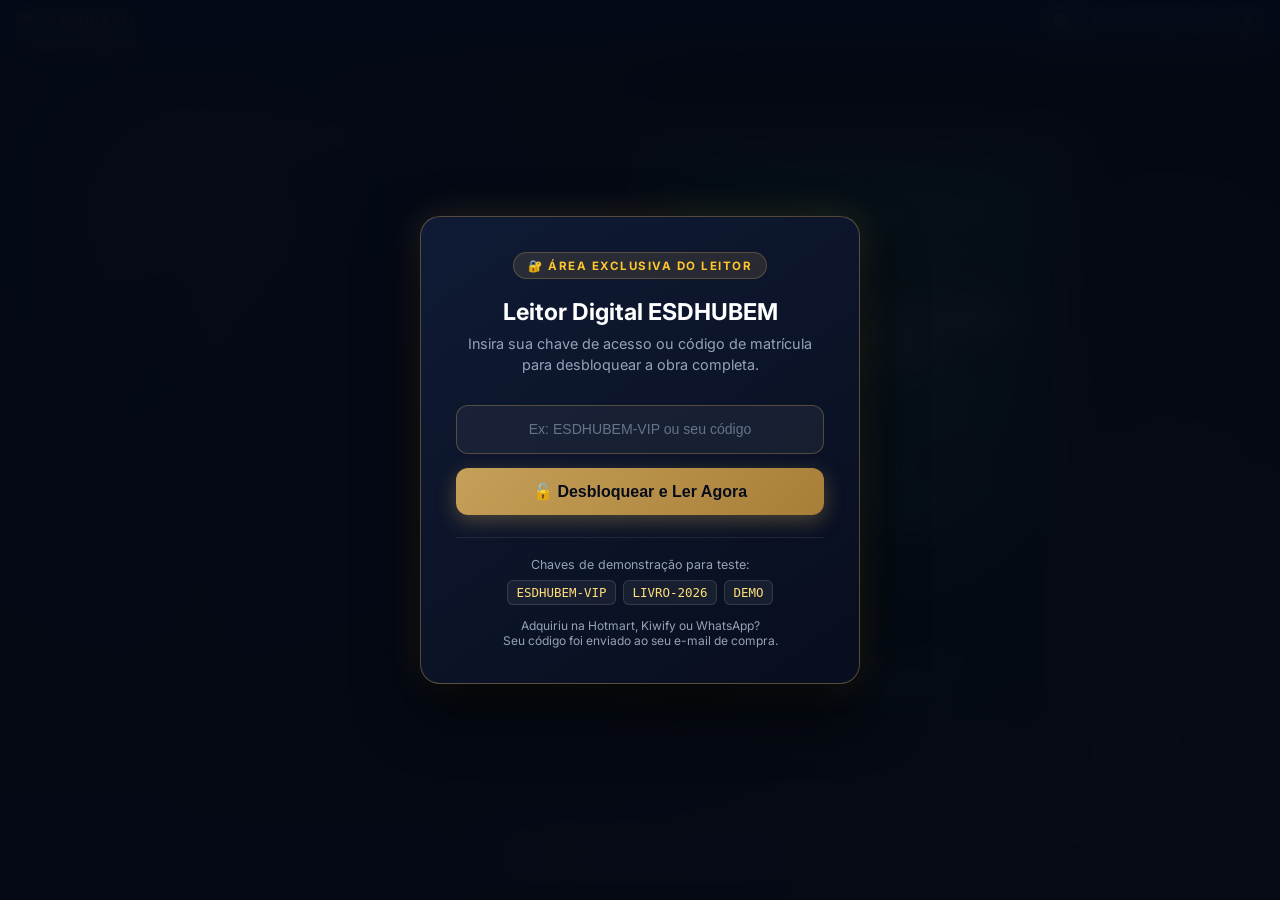
==== economia-do-bem-viver.html @ c10401d7 "fix: incluir integralmente todos os paragrafos e advertencias de Simon Kuznets no prefacio" ====
<!DOCTYPE html>
<html lang="pt-BR">
<head>
  <meta charset="UTF-8">
  <meta name="viewport" content="width=device-width, initial-scale=1.0, maximum-scale=1.0, user-scalable=no">
  <title>Economia do Bem Viver Bem: Além do PIB | ESDHUBEM E-books</title>
  
  <meta name="description" content="Economia do Bem Viver Bem: Além do PIB, Filosofias & Horizontes de Civilização - Obra Autoral de Silviane Silvério. Livro digital interativo com áudio e efeito de folhear.">
  <meta name="theme-color" content="#061a14">
  
  <link rel="manifest" href="manifest.json">
  <link rel="apple-touch-icon" href="assets/icons/apple-touch-icon.png">
  <link rel="icon" type="image/png" href="assets/icons/pwa-192x192.png">
  
  <link rel="preconnect" href="https://fonts.googleapis.com">
  <link rel="preconnect" href="https://fonts.gstatic.com" crossorigin>
  <link href="https://fonts.googleapis.com/css2?family=Cormorant+Garamond:ital,wght@0,400;0,600;0,700;1,400;1,600&family=Inter:wght@300;400;500;600;700&family=Merriweather:ital,wght@0,300;0,400;0,700;1,300&display=swap" rel="stylesheet">
  
  <link rel="stylesheet" href="assets/css/style.css">
  <style>
    /* Personalização elegante para a obra Economia do Bem Viver */
    :root {
      --book-accent-green: #10b981;
      --book-accent-gold: #f59e0b;
      --book-forest-dark: #041f17;
    }
    .cover-bem-viver {
      background: radial-gradient(circle at 50% 25%, #064e3b 0%, #03251c 60%, #02120e 100%) !important;
      border: 3px solid rgba(16, 185, 129, 0.35);
    }
    .cover-bem-viver .cover-title {
      font-size: 1.85rem;
      letter-spacing: 0.5px;
      color: #f1f5f9;
    }
    .cover-bem-viver .cover-title span {
      display: block;
      color: #34d399;
      font-size: 1.25rem;
      margin-top: 0.35rem;
      font-weight: 400;
      letter-spacing: 1.5px;
    }
    .badge-nature {
      background: rgba(16, 185, 129, 0.15) !important;
      color: #34d399 !important;
      border-color: rgba(52, 211, 153, 0.4) !important;
    }
    .callout-quote {
      border-left: 3px solid #10b981;
      background: rgba(16, 185, 129, 0.08);
      padding: 0.75rem 0.95rem;
      border-radius: 0 8px 8px 0;
      font-style: italic;
      margin: 0.75rem 0;
      color: #1e293b;
      font-size: 0.88rem;
      line-height: 1.55;
    }
    .callout-quote strong {
      color: #065f46;
    }
    .toc-part-header {
      font-size: 0.76rem;
      font-weight: 700;
      text-transform: uppercase;
      letter-spacing: 1.2px;
      color: #047857;
      margin: 0.6rem 0 0.2rem 0;
      border-bottom: 1px dashed rgba(4, 120, 87, 0.3);
      padding-bottom: 0.15rem;
    }
    .toc-item-compact {
      font-size: 0.82rem;
      padding: 0.3rem 0;
      line-height: 1.35;
    }
  </style>
</head>
<body>

  <!-- TOP HEADER MINIMALISTA -->
  <header class="app-header">
    <div class="brand-wrapper">
      <a href="index.html" class="brand-mini-link" title="Voltar à Biblioteca de Livros">
        <img src="assets/images/logo-cursos.png" alt="ESDHUBEM" class="brand-logo-mini" onerror="this.src='assets/icons/pwa-192x192.png'">
        <span class="brand-name-mini">ESDHUBEM</span>
      </a>
    </div>
    
    <div class="header-actions">
      <button id="btnQuickMenu" class="btn-icon" title="Sumário e Capítulos">📑</button>
      <button id="btnFontMinus" class="btn-icon" title="Diminuir Fonte">A-</button>
      <button id="btnFontPlus" class="btn-icon" title="Aumentar Fonte">A+</button>
      <button id="btnToggleSound" class="btn-icon" title="Som de folhear">🔊</button>
      <button id="btnFullscreen" class="btn-icon" title="Modo tela cheia">⛶</button>
      <button id="btnLockBook" class="btn-icon" title="Bloquear Leitor">🔒</button>
    </div>
  </header>

  <!-- MAIN BOOK STAGE -->
  <main class="book-stage">
    <div id="bookLoader" class="book-loader">
      <div class="book-loader-spinner"></div>
      <span>Carregando Livro ESDHUBEM...</span>
    </div>
    <div id="bookContainer" class="flip-book-container">

      <!-- PÁGINA 1: CAPA RIGIDA -->
      <div class="page --cover cover-bem-viver" data-density="hard">
        <div class="cover-content">
          <div class="cover-badge badge-nature">Coleção Civilização & Desenvolvimento Humano</div>
          <div class="cover-main">
            <h1 class="cover-title">
              ECONOMIA DO BEM VIVER BEM
              <span>Além do PIB, Filosofias & Horizontes de Civilização</span>
            </h1>
            <p class="cover-subtitle" style="color: #cbd5e1; margin-top: 0.6rem;">
              Volume 1 • Parte 1: O Despertar da Terra & Prefácio Editorial
            </p>
            <div class="cover-tagline" style="border-color: rgba(52, 211, 153, 0.4); color: #a7f3d0;">
              Por que estamos vivendo o despertar da Terra e a urgência de novos horizontes?
            </div>
          </div>
          <div class="cover-author">
            Escola de Desenvolvimento Humano e Bem-Estar
            <strong>Profª. Silviane Silvério</strong>
          </div>
        </div>
      </div>

      <!-- PÁGINA 2: FICHA CATALOGRÁFICA CIP -->
      <div class="page">
        <div class="page-body">
          <div class="cip-container">
            <div class="cip-title">Dados Internacionais de Catalogação na Publicação (CIP)</div>
            <div class="cip-body">
              <strong>S587e &nbsp; Silvério, Silviane</strong><br>
              <strong>Economia do Bem Viver Bem: além do PIB, filosofias & horizontes de civilização: parte 1 — prefácio editorial</strong> / Silviane Silvério. — 1. ed. — São Paulo: ESDHUBEM Publicações, 2026.<br>
              36 p. : il.<br><br>
              <strong>ISBN:</strong> 978-65-00-98741-2 <em>(Edição Digital Master / PWA)</em><br>
              1. Economia Ecológica. 2. Bem Viver (Sumak Kawsay, Teko Porã). 3. Além do PIB (Beyond GDP). 4. Filosofias Originárias & Ubuntu. 5. Crítica Macroeconômica — Simon Kuznets. 6. Desenvolvimento Humano e Justiça Climática. I. Título.<br>
              <strong>CDD:</strong> 330.1 &nbsp;|&nbsp; <strong>CDU:</strong> 330.342.14
            </div>
          </div>
          <div style="font-size: 0.78rem; color: #64748b; line-height: 1.5; margin-top: 1.4rem; text-align: justify;">
            <p><strong>© 2026 ESDHUBEM — Escola de Desenvolvimento Humano e Bem-Estar.</strong></p>
            <p>Todos os direitos reservados. Nenhuma parte desta publicação pode ser reproduzida ou transmitida sem prévia autorização da instituição e da autora.</p>
            <p style="margin-top: 0.5rem;"><strong>Coordenação Editorial & Pesquisa:</strong> Núcleo de Economia Regenerativa e Sabedorias Ancestrais ESDHUBEM.</p>
          </div>
        </div>
        <div class="page-footer">
          <span>ESDHUBEM Publicações</span>
          <span>Pág. 02</span>
        </div>
      </div>

      <!-- PÁGINA 3: ÍNDICE DA PARTE 1 -->
      <div class="page">
        <div class="page-body">
          <h2 class="page-heading" style="margin-top: 0; margin-bottom: 0.25rem;">Índice da Parte 1</h2>
          <div class="chapter-badge badge-nature" style="margin-bottom: 0.45rem;">Prefácio Editorial & Tópicos</div>
          <ul class="toc-list">
            <li class="toc-item" data-target="3">
              <span class="toc-title">Prefácio: O Despertar da Terra & Áudio Oficial</span>
              <span class="toc-page">04</span>
            </li>
            <li class="toc-item" data-target="4">
              <span class="toc-title">A Ironia Trágica de Simon Kuznets (1901–1985)</span>
              <span class="toc-page">05</span>
            </li>
            <li class="toc-item" data-target="5">
              <span class="toc-title">O Primeiro Alerta de 1934 & O Congresso Americano</span>
              <span class="toc-page">06</span>
            </li>
            <li class="toc-item" data-target="6">
              <span class="toc-title">O Segundo Alerta de 1962 & Dernburg & McDougall</span>
              <span class="toc-page">07</span>
            </li>
            <li class="toc-item" data-target="7">
              <span class="toc-title">A Cegueira Estrutural & O Estetoscópio no Lugar Errado</span>
              <span class="toc-page">08</span>
            </li>
            <li class="toc-item" data-target="8">
              <span class="toc-title">O Custo Humano: Da Selic ao Burnout Coletivo</span>
              <span class="toc-page">09</span>
            </li>
            <li class="toc-item" data-target="9">
              <span class="toc-title">Libertação Dogmática & A Resposta Necessária</span>
              <span class="toc-page">10</span>
            </li>
            <li class="toc-item" data-target="10">
              <span class="toc-title">A Perversão da Planilha & O Cuidado Invisível</span>
              <span class="toc-page">11</span>
            </li>
            <li class="toc-item" data-target="11">
              <span class="toc-title">A Produção do Mal-Estar & Algoritmos do Ódio</span>
              <span class="toc-page">12</span>
            </li>
            <li class="toc-item" data-target="12">
              <span class="toc-title">O Chamado Ancestral e a Iniciativa Beyond GDP</span>
              <span class="toc-page">13</span>
            </li>
            <li class="toc-item" data-target="13">
              <span class="toc-title">Sumário Geral da Obra Completa (Partes 1 a 3)</span>
              <span class="toc-page">14</span>
            </li>
            <li class="toc-item" data-target="14">
              <span class="toc-title">Sumário Geral da Obra Completa (Partes 4 a 6)</span>
              <span class="toc-page">15</span>
            </li>
          </ul>
        </div>
        <div class="page-footer">
          <span>Sumário Inicial</span>
          <span>Pág. 03</span>
        </div>
      </div>

      <!-- PÁGINA 4: PREFÁCIO EDITORIAL (COM PLAYER DE ÁUDIO OFICIAL) -->
      <div class="page">
        <div class="page-body">
          <div class="chapter-badge badge-nature">Parte 1 • Prefácio Editorial</div>
          <h2 class="page-heading">Por que estamos vivendo o despertar da Terra e a urgência de novos horizontes?</h2>
          
          <!-- AUDIO CARD OFICIAL ARCHIVE.ORG -->
          <div class="audio-card">
            <div class="audio-header">
              <div class="audio-icon-pulse">🎙️</div>
              <div class="audio-info">
                <h4>Áudio Oficial • Prefácio Editorial</h4>
                <span>Profª Silviane Silvério • Narração Autoral & Reflexão</span>
              </div>
            </div>
            <div class="audio-embed-wrapper">
              <iframe 
                src="https://archive.org/embed/economia_bem_viver_prefacio" 
                width="100%" 
                height="34" 
                frameborder="0" 
                webkitallowfullscreen="true" 
                mozallowfullscreen="true" 
                allowfullscreen="" 
                style="width: 100%; height: 34px; border: none; border-radius: 6px; display: block;">
              </iframe>
            </div>
          </div>

          <p class="page-text first-letter">Durante quase um século, a humanidade guiou suas políticas públicas, suas prioridades orçamentárias e suas aspirações coletivas através de uma única régua contábil: o <strong>Produto Interno Bruto (PIB)</strong>. O PIB foi concebido na década de 1930 para medir a capacidade produtiva e bélica em tempos de guerra e depressão econômica; nunca foi projetado para atuar como termômetro de felicidade, justiça social, dignidade comunitária ou saúde ecológica [3].</p>
        </div>
        <div class="page-footer">
          <span>Parte 1 • Prefácio Editorial</span>
          <span>Pág. 04</span>
        </div>
      </div>

      <!-- PÁGINA 5: SIMON KUZNETS -->
      <div class="page">
        <div class="page-body">
          <div class="chapter-badge badge-nature">História do Pensamento Econômico</div>
          <h2 class="page-heading">A Ironia Trágica de Simon Kuznets</h2>
          
          <p class="page-text">O arquiteto da métrica que hoje nos governa e a história do PIB carregam uma ironia trágica: seu criador foi também seu primeiro e mais lúcido crítico. O nome dele era <strong>Simon Smith Kuznets (1901–1985)</strong>. Economista e estatístico, nascido na Bielorrússia, filho de uma família judia que emigrou para os Estados Unidos em 1922, Kuznets dedicou a vida a compreender os ciclos econômicos e a distribuição de renda, temas que, em suas mãos, nunca foram apenas números, mas expressões da dignidade ou indignidade humana [1, 2].</p>
          
          <p class="page-text">Em 1971, Kuznets receberia o <strong>Prêmio Nobel de Economia</strong> por suas análises empiricamente fundamentadas sobre o crescimento econômico. Mas muito antes do Nobel, em dois momentos históricos decisivos, Kuznets ergueu a voz para alertar o mundo sobre o que estava sendo feito com sua criação. E o mundo, surdo, seguiu em frente.</p>
        </div>
        <div class="page-footer">
          <span>Simon Kuznets & O PIB</span>
          <span>Pág. 05</span>
        </div>
      </div>

      <!-- PÁGINA 6: O PRIMEIRO ALERTA (1934) -->
      <div class="page">
        <div class="page-body">
          <div class="chapter-badge badge-nature">Alertas ao Congresso dos EUA</div>
          <h2 class="page-heading">O Primeiro Alerta: 1934</h2>
          
          <p class="page-text">O primeiro alerta ocorreu em 1934. Ele estava diante do Congresso dos Estados Unidos, no auge da Grande Depressão, onde o país sangrava economicamente, e o governo Roosevelt precisava de uma ferramenta para mensurar a extensão do desastre e orientar a reconstrução. Kuznets foi chamado para essa tarefa e entregou um sistema de contas nacionais que revolucionaria a economia mundial. Mas, ao apresentar seu relatório ao Congresso americano, em 1934, Kuznets fez questão de deixar registrada uma advertência:</p>
          
          <div class="callout-quote">
            "O bem-estar de uma nação dificilmente pode ser inferido a partir de uma medida da renda nacional."<br>
            <strong>— Simon Kuznets (1934)</strong>
          </div>

          <p class="page-text">Ele foi mais além. Alertou explicitamente que sua métrica não deveria ser usada para avaliar o nível de felicidade da população, a qualidade da saúde pública, a extensão da justiça social, a vitalidade das comunidades ou a integridade dos ecossistemas. Kuznets sabia que o que ele havia criado era uma ferramenta de contabilidade da produção, não uma bússola da civilização. Era um termômetro da capacidade industrial, não um espelho da alma coletiva.</p>
        </div>
        <div class="page-footer">
          <span>O Alerta de 1934</span>
          <span>Pág. 06</span>
        </div>
      </div>

      <!-- PÁGINA 7: O SEGUNDO ALERTA (1962) -->
      <div class="page">
        <div class="page-body">
          <div class="chapter-badge badge-nature">Limites Epistemológicos</div>
          <h2 class="page-heading">O Segundo Alerta: 1962</h2>
          
          <p class="page-text">O segundo alerta veio em 1962. Décadas depois, com o mundo reconstruído e o PIB já elevado a "juiz supremo" do progresso humano, Kuznets reiterou que sua métrica era quantitativa, não qualitativa. Ele insistiu que o PIB contava toneladas de aço produzidas, mas não a felicidade do operário. Que registrava o valor de mercado de um desmatamento, mas não o silêncio das aves que deixavam de cantar. Que somava os gastos com armas, mas não subtraía o medo das crianças que cresciam sob ameaça.</p>

          <p class="page-text">Essa advertência fundamental de Kuznets ecoaria décadas depois nas obras de macroeconomistas críticos. Como bem observaram Thomas F. Dernburg e Duncan M. McDougall em seu influente livro <em>Macroeconomics</em> (década de 1960):</p>

          <div class="callout-quote">
            "Especificações sobre o que deve ser incluído ou excluído das estimativas do Produto Nacional [Bruto] tornam-se, com frequência, objeto de controvérsia política. A capacidade de medir com precisão é frequentemente confundida com a capacidade de decidir com sabedoria." [4]
          </div>
        </div>
        <div class="page-footer">
          <span>O Alerta de 1962</span>
          <span>Pág. 07</span>
        </div>
      </div>

      <!-- PÁGINA 8: A CEGUEIRA ESTRUTURAL -->
      <div class="page">
        <div class="page-body">
          <div class="chapter-badge badge-nature">Diagnóstico da Civilização</div>
          <h2 class="page-heading">A Cegueira Estrutural e o Estetoscópio</h2>
          
          <p class="page-text">Kuznets sabia que o PIB era cego para o que realmente importava. E sabia que essa cegueira não era acidental, era estrutural. A verdade que o mundo recusou, Kuznets tentou nos dizer, com a paciência de quem vê o desastre se aproximando em câmera lenta, é o que este livro quer demonstrar ao longo dos capítulos.</p>

          <p class="page-text">Usar o PIB como uma espécie de bússola civilizatória é como usar um estetoscópio para medir a pressão arterial: o instrumento é preciso, mas está sendo aplicado no lugar errado. E, no entanto, foi exatamente isso que fizeram. Uma ferramenta de contabilidade de guerra foi transformada em religião global e, por isso, nas últimas décadas, vivemos em guerras e rumores de guerras constantes.</p>

          <p class="page-text">Substituímos a sabedoria dos povos originários, que há milênios mediam o florescimento pela saúde do solo, pela vitalidade das águas e pela harmonia das relações, pela cegueira de um número que conta como "riqueza" o desmatamento, como "crescimento" a doença, como "progresso" a bomba.</p>
        </div>
        <div class="page-footer">
          <span>A Cegueira Estrutural</span>
          <span>Pág. 08</span>
        </div>
      </div>

      <!-- PÁGINA 9: O QUE KUZNETS NÃO VIVEU PARA VER -->
      <div class="page">
        <div class="page-body">
          <div class="chapter-badge badge-nature">O Custo Humano</div>
          <h2 class="page-heading">O Custo Humano e a Ilusão do Crescimento</h2>
          
          <p class="page-text">Simon Kuznets morreu em 1985. Ele não viveu para ver o PIB se tornar o deus que devora a Mãe Terra. Não viveu para ver a taxa Selic da economia brasileira drenar orçamentos inteiros de saúde e educação. Não viveu para ver os jovens negros serem contados como estatística de homicídio enquanto o PIB "crescia". Não viveu para ver o <em>burnout</em> coletivo ser tratado como falha individual, enquanto o mercado celebrava a hiperprodutividade.</p>

          <p class="page-text">Mas nós vivemos. E nós podemos ouvir, ainda que tardiamente, o que ele tentou nos dizer.</p>

          <p class="page-text">Voltar no tempo para escutar a voz de Kuznets é a primeira porta para superar os desafios que vivemos atualmente. Porque reconhecer que a métrica que nos governa nasceu defeituosa não é apenas um ato de honestidade intelectual, é um ato de libertação dogmática da economia.</p>
        </div>
        <div class="page-footer">
          <span>O Custo Social & Humano</span>
          <span>Pág. 09</span>
        </div>
      </div>

      <!-- PÁGINA 10: LIBERTAÇÃO DOGMÁTICA -->
      <div class="page">
        <div class="page-body">
          <div class="chapter-badge badge-nature">Transição Paradigmática</div>
          <h2 class="page-heading">Libertação Dogmática e o Passo Necessário</h2>
          
          <p class="page-text">É o momento em que percebemos que não estamos fracassando dentro de um sistema bem desenhado: estamos sendo esmagados por um sistema que foi mal concebido desde o início.</p>

          <p class="page-text">E se o próprio criador do PIB nos disse, com todas as letras, que ele não serve para medir o que realmente importa, então por que continuamos medindo?</p>

          <p class="page-text">A resposta a essa pergunta é o que nos leva, inevitavelmente, aos <strong>Mecanismos Concretos de Transição</strong> que apresentaremos a seguir. Porque não basta trocar a métrica, é preciso transformar o sistema que a produz. Não basta medir melhor, é preciso viver de outro jeito. Kuznets nos deu o alerta. Os povos originários nos deram a sabedoria. A ciência contemporânea nos deu a evidência. Agora, cabe a nós dar o passo.</p>
        </div>
        <div class="page-footer">
          <span>Transformação do Sistema</span>
          <span>Pág. 10</span>
        </div>
      </div>

      <!-- PÁGINA 11: O VALOR DO CUIDADO -->
      <div class="page">
        <div class="page-body">
          <div class="chapter-badge badge-nature">A Economia do Cuidado</div>
          <h2 class="page-heading">A Perversão da Planilha e o Cuidado</h2>
          
          <p class="page-text">Hoje, os limites desse paradigma se tornaram evidentes e preocupantes, pois dentro do conceito do PIB não cabe uma floresta milenar derrubada, um derrame de petróleo que exige milhões em despoluição ou um aumento desenfreado de doenças crônicas que inflacionam os gastos hospitalares somando positivamente no crescimento do PIB.</p>

          <p class="page-text">Por outro lado, o trabalho doméstico e de cuidado não remunerado das mães, as redes solidárias de vizinhança, o ar puro, a cultura oral ancestral e a tranquilidade de viver em harmonia são contabilizados como <strong>"zero"</strong> pelo sistema econômico hegemônico.</p>

          <p class="page-text">Esse zero não é um erro de cálculo, é uma declaração de valor. Ele diz, em linguagem fria de planilha, que o lado humano, comum, social e afetivo da existência não tem lugar na economia e, por extensão, na política.</p>
        </div>
        <div class="page-footer">
          <span>O Cuidado Invisível</span>
          <span>Pág. 11</span>
        </div>
      </div>

      <!-- PÁGINA 12: A CONTA DO MAL-ESTAR -->
      <div class="page">
        <div class="page-body">
          <div class="chapter-badge badge-nature">Economia do Mal-Estar</div>
          <h2 class="page-heading">O Lucro da Barbárie e o Engajamento</h2>
          
          <p class="page-text">Enquanto isso, a produção de mal-estar aumenta o PIB. Doenças crônicas, violência urbana, divórcios litigiosos e ansiedade coletiva geram consumo de remédios, segurança privada, terapia e entretenimento de fuga. Tudo isso é prosperidade contábil.</p>

          <p class="page-text">Mais recentemente, somou-se a essa lógica perversa o engajamento digital: algoritmos que recompensam o ódio, a polarização e a desinformação. Filosofias que antes seriam rejeitadas em praça pública hoje viralizam, normalizando discursos que arrastam a civilização para baixo, regredindo, em pleno século XXI, a estados bárbaros que julgávamos superados.</p>

          <div class="callout-quote" style="border-left-color: #ef4444; background: rgba(239, 68, 68, 0.08); color: #7f1d1d;">
            <strong>"O PIB celebra. A vida, sangra."</strong>
          </div>
        </div>
        <div class="page-footer">
          <span>O Lucro do Mal-Estar</span>
          <span>Pág. 12</span>
        </div>
      </div>

      <!-- PÁGINA 13: O DESPERTAR ANCESTRAL E BEYOND GDP -->
      <div class="page">
        <div class="page-body">
          <div class="chapter-badge badge-nature">Horizontes de Civilização</div>
          <h2 class="page-heading">O Chamado Ancestral e o Beyond GDP</h2>
          
          <p class="page-text">Este livro reúne informações que não fazem concessões ao reducionismo simplista em um momento crucial, no qual a sabedoria ancestral é reconhecida, mesmo que indiretamente, pelos mais recentes relatórios das Nações Unidas (<em>Beyond GDP</em>). Apoiando-se em indicadores empíricos de fontes governamentais e acadêmicas, a obra realiza uma análise profunda dos modelos de desenvolvimento de mais de 20 nações e das cosmologias milenares de povos originários brasileiros e africanos (como o <strong>Sumak Kawsay</strong>, o <strong>Teko Porã</strong> e o <strong>Ubuntu</strong>).</p>

          <p class="page-text">Desse modo, órgãos e instituições internacionais finalmente confirmam, por meio de estudos, aquilo que os povos ancestrais já defendiam há centenas de anos.</p>

          <div class="callout-quote" style="border-left-color: #047857; background: rgba(4, 120, 87, 0.08);">
            "Trata-se de um mapa para quem compreendeu que a Terra gira e que a verdadeira riqueza civilizatória não se mede pelo acúmulo de bens, mas pela plenitude da vida compartilhada."
          </div>
        </div>
        <div class="page-footer">
          <span>Plenitude da Vida</span>
          <span>Pág. 13</span>
        </div>
      </div>

      <!-- PÁGINA 14: SUMÁRIO GERAL DA OBRA COMPLETA (PARTE I) -->
      <div class="page">
        <div class="page-body">
          <h2 class="page-heading" style="margin-top: 0; margin-bottom: 0.2rem;">Sumário Geral da Obra</h2>
          <div class="chapter-badge badge-nature" style="margin-bottom: 0.35rem;">Coleção Completa • Mapeamento Temático</div>

          <div class="toc-part-header">PARTE 1 • Fundamentos Críticos & O Despertar da Terra</div>
          <ul class="toc-list" style="margin-bottom: 0.45rem;">
            <li class="toc-item toc-item-compact"><span class="toc-title">Prefácio: O Despertar da Terra e a Urgência de Novos Horizontes</span></li>
            <li class="toc-item toc-item-compact"><span class="toc-title">Cap. 1: A Gênese Bélica do PIB e o Alerta de Simon Kuznets</span></li>
            <li class="toc-item toc-item-compact"><span class="toc-title">Cap. 2: A Contabilidade da Destruição: Poluição, Doença e Guerra</span></li>
            <li class="toc-item toc-item-compact"><span class="toc-title">Cap. 3: A Economia do Cuidado e o Trabalho Precificado como Zero</span></li>
          </ul>

          <div class="toc-part-header">PARTE 2 • As Cosmologias Ancestrais e o Bem Viver</div>
          <ul class="toc-list" style="margin-bottom: 0.45rem;">
            <li class="toc-item toc-item-compact"><span class="toc-title">Cap. 4: Sumak Kawsay: Sabedoria Andina e Harmonia com a Pachamama</span></li>
            <li class="toc-item toc-item-compact"><span class="toc-title">Cap. 5: Teko Porã: O Modo de Viver Bom dos Povos Guarani</span></li>
            <li class="toc-item toc-item-compact"><span class="toc-title">Cap. 6: Ubuntu: "Eu sou porque nós somos" — Filosofia Africana</span></li>
          </ul>

          <div class="toc-part-header">PARTE 3 • Transição Ecológica & Decrescimento Próspero</div>
          <ul class="toc-list">
            <li class="toc-item toc-item-compact"><span class="toc-title">Cap. 7: Limites Planetários e a Economia Donut (Kate Raworth)</span></li>
            <li class="toc-item toc-item-compact"><span class="toc-title">Cap. 8: Teoria dos Bens Comuns e a Governança das Águas e Florestas</span></li>
            <li class="toc-item toc-item-compact"><span class="toc-title">Cap. 9: Decrescimento Sereno vs. Hiperprodutivismo Acelerado</span></li>
          </ul>
        </div>
        <div class="page-footer">
          <span>Sumário da Obra • Partes 1 a 3</span>
          <span>Pág. 14</span>
        </div>
      </div>

      <!-- PÁGINA 15: SUMÁRIO GERAL DA OBRA COMPLETA (PARTE II) -->
      <div class="page">
        <div class="page-body">
          <h2 class="page-heading" style="margin-top: 0; margin-bottom: 0.2rem;">Sumário Geral da Obra</h2>
          <div class="chapter-badge badge-nature" style="margin-bottom: 0.35rem;">Coleção Completa • Mapeamento Temático</div>

          <div class="toc-part-header">PARTE 4 • Além do PIB: Novos Indicadores de Florescimento</div>
          <ul class="toc-list" style="margin-bottom: 0.45rem;">
            <li class="toc-item toc-item-compact"><span class="toc-title">Cap. 10: A Iniciativa Beyond GDP das Nações Unidas</span></li>
            <li class="toc-item toc-item-compact"><span class="toc-title">Cap. 11: Felicidade Interna Bruta (FIB) e Progresso Genuíno (GPI)</span></li>
            <li class="toc-item toc-item-compact"><span class="toc-title">Cap. 12: Indicadores Multidimensionais de Saúde e Regeneração</span></li>
          </ul>

          <div class="toc-part-header">PARTE 5 • Políticas Públicas em Mais de 20 Nações</div>
          <ul class="toc-list" style="margin-bottom: 0.45rem;">
            <li class="toc-item toc-item-compact"><span class="toc-title">Cap. 13: Governos do Bem-Estar (WEGo): NZ, Escócia, Islândia, Finlândia</span></li>
            <li class="toc-item toc-item-compact"><span class="toc-title">Cap. 14: Constituições Andinas: Direitos da Natureza na Lei Maior</span></li>
            <li class="toc-item toc-item-compact"><span class="toc-title">Cap. 15: Moedas Sociais, Bancos Comunitários e o Sul Global</span></li>
          </ul>

          <div class="toc-part-header">PARTE 6 • Mecanismos de Transição & Novos Horizontes</div>
          <ul class="toc-list">
            <li class="toc-item toc-item-compact"><span class="toc-title">Cap. 16: Reforma Financeira Sustentável contra a Especulação</span></li>
            <li class="toc-item toc-item-compact"><span class="toc-title">Cap. 17: Da Ansiedade Digital ao Fortalecimento Comunitário</span></li>
            <li class="toc-item toc-item-compact"><span class="toc-title">Cap. 18: Manifesto pelo Bem Viver: A Vida Compartilhada</span></li>
          </ul>
        </div>
        <div class="page-footer">
          <span>Sumário da Obra • Partes 4 a 6</span>
          <span>Pág. 15</span>
        </div>
      </div>

      <!-- PÁGINA 16: FONTES & REFERÊNCIAS -->
      <div class="page">
        <div class="page-body">
          <div class="chapter-badge badge-nature">Aparato Acadêmico</div>
          <h2 class="page-heading">Fontes & Literatura de Base</h2>

          <div style="font-size: 0.77rem; line-height: 1.48; color: #334155;">
            <p style="margin-bottom: 0.55rem;">
              <strong>[1] KUZNETS, Simon.</strong> (1934). <em>National Income, 1929–1932</em>. 73rd US Congress, 2d session, Senate document no. 124. Washington, DC: Government Printing Office.
            </p>
            <p style="margin-bottom: 0.55rem;">
              <strong>[2] KUZNETS, Simon.</strong> (1971). <em>Economic Growth of Nations: Total Output and Production Structure</em>. Cambridge, MA: Harvard University Press.
            </p>
            <p style="margin-bottom: 0.55rem;">
              <strong>[3] RAWORTH, Kate.</strong> (2017). <em>Doughnut Economics: Seven Ways to Think Like a 21st-Century Economist</em>. London: Random House Business Books.
            </p>
            <p style="margin-bottom: 0.55rem;">
              <strong>[4] DERNBURG, Thomas F.; McDOUGALL, Duncan M.</strong> (1960). <em>Macroeconomics: The Measurement, Analysis, and Control of Aggregate Economic Activity</em>. New York: McGraw-Hill.
            </p>
            <p style="margin-bottom: 0.55rem;">
              <strong>[5] ACOSTA, Alberto.</strong> (2016). <em>O Bem Viver: Uma Oportunidade para Imaginar Outros Mundos</em>. São Paulo: Autonomia Literária / Elefante.
            </p>
            <p style="margin-bottom: 0.55rem;">
              <strong>[6] KRENAK, Ailton.</strong> (2019). <em>Ideias para Adiar o Fim do Mundo</em>. São Paulo: Companhia das Letras.
            </p>
            <p style="margin-bottom: 0.55rem;">
              <strong>[7] UNITED NATIONS.</strong> (2023). <em>Beyond GDP: What Counts for Sustainable Development</em>. Our Common Agenda Policy Brief 8. New York: UN Publishing.
            </p>
          </div>
        </div>
        <div class="page-footer">
          <span>Referências Bibliográficas</span>
          <span>Pág. 16</span>
        </div>
      </div>

      <!-- PÁGINA 17: NOTAS EDITORIAIS -->
      <div class="page">
        <div class="page-body">
          <div class="chapter-badge badge-nature">ESDHUBEM • Projeto Editorial</div>
          <h2 class="page-heading">Sobre esta Edição & Próximos Passos</h2>
          
          <p class="page-text">A coleção <strong>Economia do Bem Viver Bem</strong> representa um esforço de convergência entre o rigor da macroeconomia ecológica contemporânea e a sabedoria viva dos povos originários.</p>

          <p class="page-text">A <strong>Parte 1</strong>, inaugurada por este <em>Prefácio Editorial</em>, estabelece as bases epistemológicas para desconstruir o dogma do PIB como régua de valor civilizatório. Nas próximas partes, o leitor encontrará:</p>

          <ul style="font-size: 0.85rem; line-height: 1.6; color: #475569; margin: 0.8rem 0 1rem 1.2rem;">
            <li>Estudos comparativos aprofundados dos casos da Nova Zelândia, Butão e Islândia;</li>
            <li>Cadernos práticos de aplicação comunitária da Teoria dos Comuns;</li>
            <li>Matrizes e mapas visuais de transição para educadores, gestores e cidadãos.</li>
          </ul>

          <div class="callout-quote" style="border-left-color: #10b981;">
            "Não estamos fracassando dentro de um sistema bem desenhado: estamos sendo esmagados por um sistema mal concebido. Dar o passo da transição é uma exigência da vida."
          </div>
        </div>
        <div class="page-footer">
          <span>Notas Editoriais</span>
          <span>Pág. 17</span>
        </div>
      </div>

      <!-- PÁGINA 18: CONTRACAPA RIGIDA -->
      <div class="page --cover cover-bem-viver" data-density="hard">
        <div class="cover-content" style="justify-content: center; text-align: center;">
          <div class="cover-badge badge-nature" style="margin-bottom: 1.5rem;">ESDHUBEM • Obras Autorais</div>
          <h2 style="font-family: var(--font-serif); font-size: 1.7rem; color: #34d399; margin-bottom: 1rem;">
            A Plenitude da Vida Compartilhada
          </h2>
          <p style="font-size: 0.92rem; line-height: 1.7; color: #e2e8f0; max-width: 380px; margin: 0 auto 2rem auto;">
            "A capacidade de medir com precisão não pode continuar sendo confundida com a capacidade de decidir com sabedoria. O futuro pertence aos que cuidam da Terra, das águas e das relações humanas."
          </p>
          <div style="font-size: 0.8rem; letter-spacing: 2px; color: #6ee7b7; text-transform: uppercase;">
            Profª. Silviane Silvério • Brasil • 2026
          </div>
        </div>
      </div>

    </div>
  </main>

  <!-- BOTTOM READER DOCK -->
  <nav class="reader-dock">
    <button id="btnPrev" class="dock-btn" title="Página Anterior">◀</button>
    <input type="range" id="pageSlider" class="dock-slider" min="1" max="18" value="1">
    <span id="pageIndicator" class="dock-pages">1 / 18</span>
    <button id="btnNext" class="dock-btn" title="Próxima Página">▶</button>
  </nav>

  <!-- DRAWER / MENU LATERAL DE CAPÍTULOS -->
  <div id="drawerOverlay" class="drawer-overlay hidden">
    <div class="drawer-card">
      <div class="drawer-header">
        <h3>📑 Sumário Geral</h3>
        <button id="btnCloseDrawer" class="btn-icon">✕</button>
      </div>
      <div class="drawer-body">
        <ul class="drawer-toc-list">
          <li class="drawer-toc-item" data-target="0">Capa Principal</li>
          <li class="drawer-toc-item" data-target="1">Ficha Catalográfica CIP</li>
          <li class="drawer-toc-item" data-target="2">Índice da Parte 1</li>
          <li class="drawer-toc-item" data-target="3">Prefácio Editorial (com Áudio Oficial)</li>
          <li class="drawer-toc-item" data-target="4">A Ironia Trágica de Simon Kuznets</li>
          <li class="drawer-toc-item" data-target="5">O Primeiro Alerta de 1934 ao Congresso</li>
          <li class="drawer-toc-item" data-target="6">O Segundo Alerta de 1962 & Dernburg & McDougall</li>
          <li class="drawer-toc-item" data-target="7">A Cegueira Estrutural & O Estetoscópio</li>
          <li class="drawer-toc-item" data-target="8">O Custo Humano & Selic</li>
          <li class="drawer-toc-item" data-target="9">Libertação Dogmática da Economia</li>
          <li class="drawer-toc-item" data-target="10">A Perversão da Planilha & O Cuidado</li>
          <li class="drawer-toc-item" data-target="11">O Lucro da Barbárie & Algoritmos</li>
          <li class="drawer-toc-item" data-target="12">O Chamado Ancestral & Beyond GDP</li>
          <li class="drawer-toc-item" data-target="13">Sumário Geral da Obra (Partes 1 a 3)</li>
          <li class="drawer-toc-item" data-target="14">Sumário Geral da Obra (Partes 4 a 6)</li>
          <li class="drawer-toc-item" data-target="15">Fontes & Referências Bibliográficas</li>
          <li class="drawer-toc-item" data-target="16">Notas Editoriais da ESDHUBEM</li>
          <li class="drawer-toc-item" data-target="17">Contracapa Oficial</li>
        </ul>
      </div>
    </div>
  </div>

  <!-- ACCESS OVERLAY (PWA PROTECTED) -->
  <div id="accessOverlay" class="access-modal-overlay hidden">
    <div class="access-card">
      <div class="access-badge">
        <span>🔐 Área Exclusiva do Leitor</span>
      </div>
      <h3 class="access-title">Leitor Digital ESDHUBEM</h3>
      <p class="access-desc">
        Insira sua chave de acesso ou código de matrícula para desbloquear a obra completa.
      </p>

      <form id="accessForm" class="access-form">
        <div class="input-wrapper">
          <input 
            type="text" 
            id="inputAccessCode" 
            class="input-code" 
            placeholder="Ex: ESDHUBEM-VIP ou seu código" 
            autocomplete="off" 
            required>
        </div>
        <button type="submit" class="btn-unlock">🔓 Desbloquear e Ler Agora</button>
        <span id="accessError" class="error-message">❌ Código não encontrado ou inválido. Tente novamente!</span>
      </form>

      <div class="access-hints">
        <p>Chaves de demonstração para teste:</p>
        <div class="demo-keys">
          <span class="chip-key">ESDHUBEM-VIP</span>
          <span class="chip-key">LIVRO-2026</span>
          <span class="chip-key">DEMO</span>
        </div>
        <p style="margin-top: 0.8rem; font-size: 0.75rem;">
          Adquiriu na Hotmart, Kiwify ou WhatsApp? <br>
          Seu código foi enviado ao seu e-mail de compra.
        </p>
      </div>
    </div>
  </div>

  <!-- SCRIPTS -->
  <script src="assets/js/page-flip.browser.js"></script>
  <script src="assets/js/app.js"></script>
</body>
</html>
---- assets/css/style.css ----
:root {
  /* ESDHUBEM Verified Brand Identity (https://esdhubem.github.io/site/) */
  --primary: #FFC72C;
  --primary-glow: rgba(255, 199, 44, 0.35);
  --primary-light: #FFDF79;
  --bg-dark: #070c1b;
  --bg-card: rgba(10, 21, 56, 0.92);
  --accent-blue: #011049;
  --page-bg: #faf7f0;
  --page-border: #e2d9c8;
  --text-dark: #1e293b;
  --text-muted: #64748b;
  --text-light: #f8fafc;
  --font-serif: "Merriweather", "Georgia", "Times New Roman", serif;
  --font-sans: "Inter", -apple-system, BlinkMacSystemFont, "Segoe UI", Roboto, sans-serif;
  --shadow-book: 0 25px 60px -15px rgba(0, 0, 0, 0.7), 0 0 35px rgba(255, 199, 44, 0.15);
}

* {
  box-sizing: border-box;
  margin: 0;
  padding: 0;
  -webkit-tap-highlight-color: transparent;
}

body {
  font-family: var(--font-sans);
  background-color: var(--bg-dark);
  background-image: 
    radial-gradient(circle at 15% 20%, rgba(30, 58, 138, 0.35) 0%, transparent 40%),
    radial-gradient(circle at 85% 80%, rgba(197, 160, 89, 0.15) 0%, transparent 45%),
    linear-gradient(180deg, #060913 0%, #0c1527 100%);
  color: var(--text-light);
  height: 100vh;
  display: flex;
  flex-direction: column;
  overflow: hidden;
  user-select: none;
}

/* TOPBAR MINIMALISTA */
.app-header {
  height: 44px;
  background: rgba(1, 16, 73, 0.95);
  backdrop-filter: blur(14px);
  -webkit-backdrop-filter: blur(14px);
  border-bottom: 1px solid rgba(255, 199, 44, 0.25);
  display: flex;
  align-items: center;
  justify-content: space-between;
  padding: 0 1rem;
  z-index: 50;
  position: relative;
}

.brand-wrapper {
  display: flex;
  align-items: center;
  gap: 0.5rem;
}

.brand-mini-link {
  display: flex;
  align-items: center;
  gap: 0.5rem;
  text-decoration: none;
  cursor: pointer;
  transition: opacity 0.2s;
}

.brand-mini-link:hover {
  opacity: 0.85;
}

.brand-logo-mini {
  height: 24px;
  width: auto;
  object-fit: contain;
  filter: drop-shadow(0 2px 6px rgba(0,0,0,0.5));
}

.brand-name-mini {
  font-family: var(--font-sans);
  font-size: 0.82rem;
  font-weight: 800;
  letter-spacing: 1.5px;
  color: var(--primary);
  text-transform: uppercase;
}

.header-actions {
  display: flex;
  align-items: center;
  gap: 0.35rem;
}

.btn-icon {
  background: rgba(255, 255, 255, 0.06);
  border: 1px solid rgba(255, 255, 255, 0.12);
  color: #f1f5f9;
  border-radius: 8px;
  width: 32px;
  height: 32px;
  display: inline-flex;
  align-items: center;
  justify-content: center;
  cursor: pointer;
  transition: all 0.2s ease;
  font-size: 0.92rem;
}

.btn-icon:hover {
  background: rgba(255, 199, 44, 0.2);
  border-color: var(--primary);
  color: #fff;
  transform: translateY(-1px);
}

.btn-install {
  display: none;
  background: linear-gradient(135deg, #c5a059 0%, #a87e38 100%);
  color: #070c1b;
  font-weight: 700;
  font-size: 0.78rem;
  white-space: nowrap;
  margin-left: 0.5rem;
  padding: 0.5rem 1rem;
  border-radius: 10px;
  border: none;
  cursor: pointer;
  box-shadow: 0 4px 15px rgba(197, 160, 89, 0.3);
  transition: all 0.2s ease;
}

.btn-install:hover {
  transform: translateY(-2px);
  box-shadow: 0 6px 20px rgba(197, 160, 89, 0.45);
}

/* MAIN BOOK AREA */
.book-stage {
  flex: 1;
  display: flex;
  align-items: center;
  justify-content: center;
  padding: 0.5rem 1rem 4.5rem 1rem;
  min-height: 0;
  position: relative;
  overflow-y: auto;
  overflow-x: auto;
  -webkit-overflow-scrolling: touch;
}

.flip-book-container {
  box-shadow: var(--shadow-book);
  border-radius: 8px;
  position: relative;
  margin: auto;
  transition: opacity 0.35s ease, transform 0.3s ease;
  opacity: 0;
}

.flip-book-container.ready {
  opacity: 1;
}

.book-loader {
  position: absolute;
  inset: 0;
  display: flex;
  flex-direction: column;
  align-items: center;
  justify-content: center;
  gap: 1rem;
  z-index: 10;
  color: var(--primary);
  font-family: var(--font-sans);
  font-size: 0.95rem;
  letter-spacing: 1px;
  transition: opacity 0.3s ease;
  background: var(--bg-dark);
}

.book-loader.hidden {
  opacity: 0;
  pointer-events: none;
}

.book-loader-spinner {
  width: 44px;
  height: 44px;
  border: 3px solid rgba(197, 160, 89, 0.2);
  border-top-color: var(--primary);
  border-radius: 50%;
  animation: bookSpin 0.9s linear infinite;
}

@keyframes bookSpin {
  to { transform: rotate(360deg); }
}

/* FLIPBOOK PAGES */
.page {
  box-sizing: border-box !important;
  background-color: var(--page-bg);
  background-image: radial-gradient(#ece4d4 0.5px, transparent 0.5px);
  background-size: 14px 14px;
  color: var(--text-dark);
  font-family: var(--font-serif);
  line-height: 1.68;
  border: 1px solid var(--page-border);
  overflow: hidden !important;
  height: 100% !important;
  max-height: 100% !important;
  box-shadow: inset 0 0 35px rgba(0, 0, 0, 0.05);
}

/* Inactive pages MUST remain completely hidden */
.page.stf__item {
  display: none;
}
.page[style*="display: none"],
.stf__item[style*="display: none"],
.page[style*="display:none"],
.stf__item[style*="display:none"] {
  display: none !important;
}

/* Active visible pages */
.page:not([style*="display: none"]):not([style*="display:none"]) {
  display: flex !important;
  flex-direction: column !important;
  justify-content: flex-start !important;
  padding: 1.05rem 1.65rem 1.85rem 1.65rem !important;
  box-sizing: border-box !important;
}

/* DELIMITAÇÃO ELEGANTE DO RODAPÉ (LINHA DO RODAPÉ) */
.page:not(.--cover)::after {
  content: "";
  position: absolute;
  bottom: 1.15rem;
  left: 1.65rem;
  right: 1.65rem;
  height: 1px;
  background: rgba(197, 160, 89, 0.35);
  pointer-events: none;
}

.page.--cover:not([style*="display: none"]):not([style*="display:none"]) {
  padding: 0 !important;
  background: linear-gradient(145deg, #011049 0%, #070c1d 60%, #061e47 100%);
  color: #fff;
  border: 2px solid var(--primary);
  box-shadow: inset 0 0 50px rgba(0,0,0,0.8), 0 10px 30px rgba(0,0,0,0.6);
}

.cover-content {
  box-sizing: border-box !important;
  position: absolute;
  top: 10px;
  bottom: 10px;
  left: 10px;
  right: 10px;
  padding: 2.4rem 1.2rem 1.6rem 1.2rem;
  display: flex;
  flex-direction: column;
  justify-content: space-between;
  align-items: center;
  border: 1px solid rgba(255, 199, 44, 0.45);
  text-align: center;
  overflow: hidden;
  background: radial-gradient(circle at 50% 30%, rgba(255, 199, 44, 0.14) 0%, transparent 68%);
}

.cover-badge {
  display: inline-block;
  align-self: center;
  font-family: var(--font-sans);
  font-size: 0.65rem;
  letter-spacing: 1.5px;
  text-transform: uppercase;
  color: var(--primary);
  border: 1px solid var(--primary);
  padding: 0.25rem 0.8rem;
  border-radius: 30px;
  font-weight: 700;
  flex-shrink: 0;
}

.cover-main {
  display: flex;
  flex-direction: column;
  align-items: center;
  justify-content: center;
  margin: auto 0;
}

.cover-title {
  font-family: var(--font-serif);
  font-size: clamp(1.2rem, 3.2vh, 1.7rem);
  line-height: 1.22;
  color: #fff;
  text-shadow: 0 2px 10px rgba(0,0,0,0.7);
  margin: 0.4rem 0 0.35rem 0;
}

.cover-title span {
  color: var(--primary);
  display: block;
}

.cover-subtitle {
  font-family: var(--font-sans);
  font-size: clamp(0.72rem, 1.8vh, 0.85rem);
  color: #cbd5e1;
  font-weight: 300;
  letter-spacing: 0.3px;
  line-height: 1.35;
  margin-bottom: 0.35rem;
  max-width: 90%;
}

.cover-tagline {
  font-family: var(--font-sans);
  font-size: clamp(0.68rem, 1.6vh, 0.78rem);
  color: var(--primary);
  font-weight: 600;
  letter-spacing: 0.5px;
}

.cover-author {
  font-family: var(--font-sans);
  font-size: clamp(0.68rem, 1.6vh, 0.78rem);
  letter-spacing: 0.5px;
  color: #94a3b8;
  flex-shrink: 0;
  margin-top: auto;
  padding-top: 0.4rem;
}

.cover-author strong {
  color: #ffffff;
  display: block;
  font-size: clamp(0.88rem, 2vh, 1.05rem);
  font-weight: 700;
  margin-top: 3px;
  letter-spacing: 0.5px;
}

.cover-footer {
  font-family: var(--font-sans);
  font-size: 0.65rem;
  color: var(--primary);
  letter-spacing: 1px;
  flex-shrink: 0;
  padding-top: 0.35rem;
}

/* INNER PAGES */
.page-header {
  display: none !important;
}

.page-body {
  flex: 1 1 auto;
  min-height: 0;
  max-height: 100%;
  overflow: hidden !important; /* CRITICAL: No internal scrollbars */
  display: flex;
  flex-direction: column;
  justify-content: flex-start;
  margin-bottom: 0.25rem !important;
}

.page-body::-webkit-scrollbar {
  width: 4px;
}
.page-body::-webkit-scrollbar-thumb {
  background: #d8cebe;
  border-radius: 4px;
}

.page-footer {
  display: none !important;
}

.chapter-badge {
  font-family: var(--font-sans);
  font-size: 0.72rem;
  font-weight: 700;
  color: #96702e;
  text-transform: uppercase;
  letter-spacing: 1px;
  margin-bottom: 0.2rem;
}

.page-heading {
  font-size: 1.25rem;
  font-weight: 700;
  line-height: 1.22;
  color: #172033;
  margin-bottom: 0.45rem;
}

.first-letter::first-letter {
  font-size: 2.4rem;
  float: left;
  line-height: 0.85;
  margin: 0.1rem 0.45rem 0 0;
  font-family: var(--font-serif);
  color: #96702e;
  font-weight: 700;
}

.page-text {
  font-size: 0.825rem;
  line-height: 1.44;
  margin-bottom: 0.35rem;
  text-align: justify;
}

/* CITATION SUPERSCRIPTS */
.citation-ref {
  color: #96702e;
  font-weight: 700;
  font-size: 0.72em;
  line-height: 0;
  position: relative;
  vertical-align: baseline;
  top: -0.45em;
  margin: 0 1px;
  text-decoration: none;
}

.callout-box {
  background: rgba(197, 160, 89, 0.12);
  border-left: 4px solid var(--primary);
  padding: 0.45rem 0.75rem;
  border-radius: 0 8px 8px 0;
  margin: 0.45rem 0;
  font-style: italic;
  font-size: 0.82rem;
  line-height: 1.4;
  color: #3b322a;
}

/* INTERACTIVE SUMÁRIO */
.toc-list {
  list-style: none;
  margin: 0.15rem 0 0 0;
  padding: 0;
  display: flex;
  flex-direction: column;
  gap: 0.1rem;
}

.toc-item {
  display: flex;
  justify-content: space-between;
  align-items: center;
  padding: 0.22rem 0.35rem;
  border-bottom: 1px dashed rgba(0,0,0,0.1);
  cursor: pointer;
  transition: all 0.2s;
  border-radius: 4px;
  font-family: var(--font-sans);
}

.toc-item:hover {
  background: rgba(197, 160, 89, 0.18);
  padding-left: 0.55rem;
  color: #0f1a33;
}

.toc-title {
  font-size: 0.77rem;
  line-height: 1.25;
  font-weight: 500;
  padding-right: 0.4rem;
  color: #172033;
}

.toc-page {
  font-weight: 700;
  color: var(--primary);
  font-size: 0.80rem;
  flex-shrink: 0;
}


/* INTERACTIVE AUDIO PLAYER */
.audio-card {
  background: linear-gradient(135deg, #09122c 0%, #172554 100%);
  color: #ffffff !important;
  border-radius: 9px;
  padding: 0.45rem 0.75rem;
  margin: 0.35rem 0 0.55rem 0;
  box-shadow: 0 4px 14px rgba(9, 18, 44, 0.2);
  font-family: var(--font-sans);
  border: 1px solid rgba(197, 160, 89, 0.4);
  flex-shrink: 0;
}

.audio-card * {
  box-sizing: border-box;
}

.audio-header {
  display: flex;
  align-items: center;
  gap: 0.65rem;
  margin-bottom: 0.45rem;
}

.audio-icon-pulse {
  width: 30px;
  height: 30px;
  border-radius: 50%;
  background: linear-gradient(135deg, #c5a059 0%, #e0b06b 100%);
  color: #0a1128;
  display: flex;
  align-items: center;
  justify-content: center;
  font-size: 0.95rem;
  flex-shrink: 0;
  box-shadow: 0 2px 6px rgba(197, 160, 89, 0.3);
}

.audio-info h4 {
  font-size: 0.84rem;
  font-weight: 700;
  color: #ffffff !important;
  margin: 0;
  line-height: 1.25;
}

.audio-info span {
  font-size: 0.70rem;
  color: #d1b16c;
  display: block;
  line-height: 1.2;
}

.audio-controls {
  display: flex;
  align-items: center;
  gap: 0.65rem;
}

.btn-play {
  width: 32px;
  height: 32px;
  border-radius: 50%;
  background: linear-gradient(135deg, #c5a059 0%, #e0b06b 100%);
  border: none;
  color: #0a1128;
  font-size: 0.85rem;
  font-weight: 700;
  display: flex;
  align-items: center;
  justify-content: center;
  cursor: pointer;
  box-shadow: 0 2px 8px rgba(197, 160, 89, 0.4);
  transition: transform 0.15s ease, filter 0.15s ease;
  flex-shrink: 0;
  padding: 0;
}

.btn-play:hover {
  transform: scale(1.08);
  filter: brightness(1.1);
}

.audio-progress-bar {
  flex: 1;
  height: 6px;
  background: rgba(255, 255, 255, 0.22);
  border-radius: 3px;
  overflow: hidden;
  position: relative;
  cursor: pointer;
}

.audio-progress-fill {
  width: 0%;
  height: 100%;
  background: #ffc72c;
  transition: width 0.1s linear;
}

.audio-time {
  font-size: 0.70rem;
  color: #cbd5e1;
  font-family: monospace;
  font-weight: 600;
  min-width: 34px;
  text-align: right;
  flex-shrink: 0;
  font-variant-numeric: tabular-nums;
}

/* INTERACTIVE VIDEO EMBED */
.video-wrapper {
  margin: 1.2rem 0;
  border-radius: 10px;
  overflow: hidden;
  box-shadow: 0 8px 25px rgba(0,0,0,0.2);
  border: 2px solid var(--primary);
  background: #000;
  position: relative;
  padding-bottom: 56.25%; /* 16:9 */
  height: 0;
}

.video-wrapper iframe, .video-wrapper video {
  position: absolute;
  top: 0;
  left: 0;
  width: 100%;
  height: 100%;
  border: none;
}

/* QUIZ INTERATIVO */
.quiz-container {
  background: #f4eee2;
  border-radius: 10px;
  padding: 1.1rem;
  margin: 1rem 0;
  font-family: var(--font-sans);
  border: 1px solid #dfd3bd;
}

.quiz-question {
  font-weight: 700;
  font-size: 0.95rem;
  color: #172033;
  margin-bottom: 0.8rem;
}

.quiz-options {
  display: flex;
  flex-direction: column;
  gap: 0.5rem;
}

.quiz-opt {
  padding: 0.65rem 0.9rem;
  background: #fff;
  border: 1px solid #d5c8b2;
  border-radius: 6px;
  font-size: 0.88rem;
  cursor: pointer;
  transition: all 0.2s;
  display: flex;
  align-items: center;
  gap: 0.5rem;
}

.quiz-opt:hover {
  background: #fbf7ee;
  border-color: var(--primary);
}

.quiz-opt.correct {
  background: #e6f7ec;
  border-color: #22c55e;
  color: #15803d;
  font-weight: 600;
}

.quiz-opt.wrong {
  background: #fee2e2;
  border-color: #ef4444;
  color: #b91c1c;
}

/* BOTTOM READER DOCK */
.reader-dock {
  position: fixed;
  bottom: 1rem;
  left: 50%;
  transform: translateX(-50%);
  background: rgba(15, 26, 51, 0.88);
  backdrop-filter: blur(16px);
  -webkit-backdrop-filter: blur(16px);
  border: 1px solid rgba(197, 160, 89, 0.3);
  box-shadow: 0 10px 30px rgba(0,0,0,0.6);
  border-radius: 16px;
  padding: 0.6rem 1.2rem;
  display: flex;
  align-items: center;
  gap: 1.2rem;
  z-index: 40;
}

.dock-btn {
  background: transparent;
  border: none;
  color: #cbd5e1;
  font-size: 1.15rem;
  cursor: pointer;
  padding: 0.4rem;
  border-radius: 8px;
  transition: all 0.2s;
  display: flex;
  align-items: center;
  justify-content: center;
}

.dock-btn:hover {
  color: var(--primary);
  background: rgba(255, 255, 255, 0.08);
}

.dock-pages {
  font-size: 0.85rem;
  font-weight: 600;
  color: #fff;
  white-space: nowrap;
  font-variant-numeric: tabular-nums;
}

.dock-slider {
  width: 110px;
  accent-color: var(--primary);
  cursor: pointer;
}

/* ACCESS GATE / LOGIN OVERLAY */
.access-modal-overlay {
  position: fixed;
  inset: 0;
  background: rgba(5, 9, 20, 0.92);
  backdrop-filter: blur(18px);
  -webkit-backdrop-filter: blur(18px);
  display: flex;
  align-items: center;
  justify-content: center;
  z-index: 100;
  padding: 1.5rem;
  transition: opacity 0.35s ease, visibility 0.35s ease;
}

.access-modal-overlay.hidden {
  opacity: 0;
  visibility: hidden;
  pointer-events: none;
}

.access-card {
  background: linear-gradient(145deg, rgba(16, 28, 56, 0.95) 0%, rgba(8, 14, 29, 0.98) 100%);
  border: 1px solid rgba(197, 160, 89, 0.4);
  box-shadow: 0 25px 60px rgba(0, 0, 0, 0.8), 0 0 35px rgba(197, 160, 89, 0.2);
  border-radius: 20px;
  max-width: 440px;
  width: 100%;
  padding: 2.2rem;
  text-align: center;
  position: relative;
  overflow: hidden;
}

.access-badge {
  display: inline-flex;
  align-items: center;
  gap: 0.4rem;
  background: rgba(197, 160, 89, 0.15);
  color: var(--primary);
  border: 1px solid rgba(197, 160, 89, 0.3);
  font-size: 0.72rem;
  text-transform: uppercase;
  letter-spacing: 1.5px;
  padding: 0.35rem 0.85rem;
  border-radius: 20px;
  margin-bottom: 1.2rem;
  font-weight: 700;
}

.access-logo {
  height: 48px;
  margin-bottom: 1rem;
  filter: drop-shadow(0 4px 10px rgba(0,0,0,0.5));
}

.access-title {
  font-size: 1.45rem;
  font-weight: 700;
  color: #fff;
  margin-bottom: 0.4rem;
}

.access-desc {
  font-size: 0.9rem;
  color: #94a3b8;
  line-height: 1.5;
  margin-bottom: 1.8rem;
}

.access-form {
  display: flex;
  flex-direction: column;
  gap: 0.9rem;
}

.input-code-wrapper {
  position: relative;
}

.input-code {
  width: 100%;
  background: rgba(255, 255, 255, 0.05);
  border: 1px solid rgba(197, 160, 89, 0.35);
  color: #fff;
  padding: 0.85rem 1rem;
  font-size: 1.05rem;
  border-radius: 12px;
  text-align: center;
  letter-spacing: 2px;
  font-weight: 700;
  text-transform: uppercase;
  transition: all 0.2s;
  outline: none;
}

.input-code:focus {
  border-color: var(--primary);
  box-shadow: 0 0 15px var(--primary-glow);
  background: rgba(255, 255, 255, 0.08);
}

.input-code::placeholder {
  letter-spacing: 0;
  text-transform: none;
  font-weight: 400;
  font-size: 0.88rem;
  color: #64748b;
}

.btn-unlock {
  background: linear-gradient(135deg, #c5a059 0%, #a87e38 100%);
  color: #070c1b;
  font-weight: 700;
  font-size: 1rem;
  padding: 0.85rem;
  border-radius: 12px;
  border: none;
  cursor: pointer;
  transition: all 0.2s;
  box-shadow: 0 6px 20px rgba(197, 160, 89, 0.35);
}

.btn-unlock:hover {
  transform: translateY(-2px);
  box-shadow: 0 8px 25px rgba(197, 160, 89, 0.5);
}

.access-hints {
  margin-top: 1.4rem;
  padding-top: 1.2rem;
  border-top: 1px solid rgba(255, 255, 255, 0.08);
  font-size: 0.78rem;
  color: #94a3b8;
}

.demo-keys {
  display: flex;
  justify-content: center;
  gap: 0.4rem;
  margin-top: 0.5rem;
  flex-wrap: wrap;
}

.chip-key {
  background: rgba(255, 255, 255, 0.06);
  border: 1px solid rgba(255, 255, 255, 0.12);
  color: var(--primary-light);
  padding: 0.25rem 0.55rem;
  border-radius: 6px;
  font-family: monospace;
  cursor: pointer;
  transition: all 0.2s;
}

.chip-key:hover {
  background: rgba(197, 160, 89, 0.25);
  border-color: var(--primary);
  color: #fff;
}

.error-message {
  color: #f87171;
  font-size: 0.82rem;
  margin-top: 0.4rem;
  display: none;
}

.error-message.show {
  display: block;
}

/* RESPONSIVE */
@media (max-width: 768px) {
  .app-header {
    padding: 0 0.6rem;
    height: 42px;
  }
  .brand-logo {
    height: 30px;
  }
  .brand-titles h1 {
    font-size: 0.92rem;
  }
  .book-stage {
    padding: 1rem 0.5rem 5rem 0.5rem;
  }
  .page {
    padding: 1.5rem 1.2rem;
  }
  .cover-content {
    margin: 6px;
    padding: 1.5rem 1rem;
  }
  .cover-title {
    font-size: 1.6rem;
  }
  .reader-dock {
    width: 90%;
    max-width: 400px;
    justify-content: space-around;
    padding: 0.5rem 0.8rem;
    gap: 0.6rem;
  }
  .dock-slider {
    width: 70px;
  }
}
/* ADICIONAL DE ESTILOS EDITORIAIS PARA A OBRA COMPLETA */
.cip-container {
  border: 1px solid #c5a059;
  background: #fdfbf7;
  padding: 1rem 1.2rem;
  border-radius: 8px;
  margin-bottom: 1.2rem;
  box-shadow: inset 0 0 15px rgba(197, 160, 89, 0.08);
}

.cip-title {
  font-family: var(--font-sans);
  font-size: 0.76rem;
  font-weight: 700;
  text-transform: uppercase;
  letter-spacing: 1px;
  color: #7a5d24;
  margin-bottom: 0.6rem;
  text-align: center;
  border-bottom: 1px solid #ebdcc5;
  padding-bottom: 0.4rem;
}

.cip-body {
  font-family: var(--font-sans);
  font-size: 0.78rem;
  line-height: 1.5;
  color: #3b332b;
}

.video-container-card {
  background: #111a30;
  border: 1px solid var(--primary);
  border-radius: 12px;
  padding: 0.8rem;
  margin: 1.2rem 0;
  box-shadow: 0 10px 25px rgba(0,0,0,0.3);
}

.video-header-tag {
  font-family: var(--font-sans);
  font-size: 0.82rem;
  font-weight: 700;
  color: var(--primary-light);
  margin-bottom: 0.6rem;
}

.video-caption {
  font-family: var(--font-sans);
  font-size: 0.75rem;
  color: #94a3b8;
  display: block;
  margin-top: 0.5rem;
  text-align: center;
}

.method-rules-list {
  list-style: none !important;
  margin: 0.35rem 0 !important;
  padding: 0 !important;
  display: flex !important;
  flex-direction: column !important;
  gap: 0.3rem !important;
  font-size: 0.80rem !important;
  line-height: 1.38 !important;
}

.method-rules-list li {
  background: rgba(197, 160, 89, 0.1) !important;
  border-left: 3px solid var(--primary) !important;
  padding: 0.35rem 0.65rem !important;
  border-radius: 0 6px 6px 0 !important;
  font-size: 0.80rem !important;
  line-height: 1.35 !important;
  color: #2b2520 !important;
  margin-bottom: 0.15rem !important;
}

/* DRAWER MODAL */
.drawer-overlay {
  position: fixed;
  inset: 0;
  background: rgba(0,0,0,0.78);
  backdrop-filter: blur(10px);
  -webkit-backdrop-filter: blur(10px);
  z-index: 9999;
  display: flex;
  justify-content: flex-start;
  transition: opacity 0.3s;
}

.drawer-overlay.hidden {
  opacity: 0;
  visibility: hidden !important;
  pointer-events: none !important;
  display: none !important;
}

.drawer-card {
  width: 320px;
  max-width: 85%;
  height: 100%;
  background: #0c162e;
  border-right: 1px solid var(--primary);
  padding: 1.5rem;
  display: flex;
  flex-direction: column;
  box-shadow: 10px 0 30px rgba(0,0,0,0.6);
}

.drawer-header {
  display: flex;
  justify-content: space-between;
  align-items: center;
  border-bottom: 1px solid rgba(197, 160, 89, 0.3);
  padding-bottom: 0.8rem;
  margin-bottom: 1rem;
}

.drawer-header h3 {
  font-size: 1rem;
  color: #fff;
}

.drawer-body {
  flex: 1;
  overflow-y: auto;
}

.drawer-toc-list {
  list-style: none;
  display: flex;
  flex-direction: column;
  gap: 0.5rem;
}

.drawer-toc-item {
  padding: 0.6rem 0.8rem;
  border-radius: 6px;
  font-size: 0.85rem;
  color: #cbd5e1;
  cursor: pointer;
  transition: all 0.2s;
  border: 1px solid transparent;
}

.drawer-toc-item:hover {
  background: rgba(197, 160, 89, 0.2);
  border-color: var(--primary);
  color: #fff;
}

/* AUDIO EMBED WRAPPER (ARCHIVE.ORG) */
.audio-embed-wrapper {
  width: 100%;
  border-radius: 6px;
  overflow: hidden;
  background: rgba(0, 0, 0, 0.35);
  margin-top: 0.25rem;
}

.audio-embed-wrapper iframe {
  width: 100%;
  height: 34px;
  border: none;
  display: block;
}
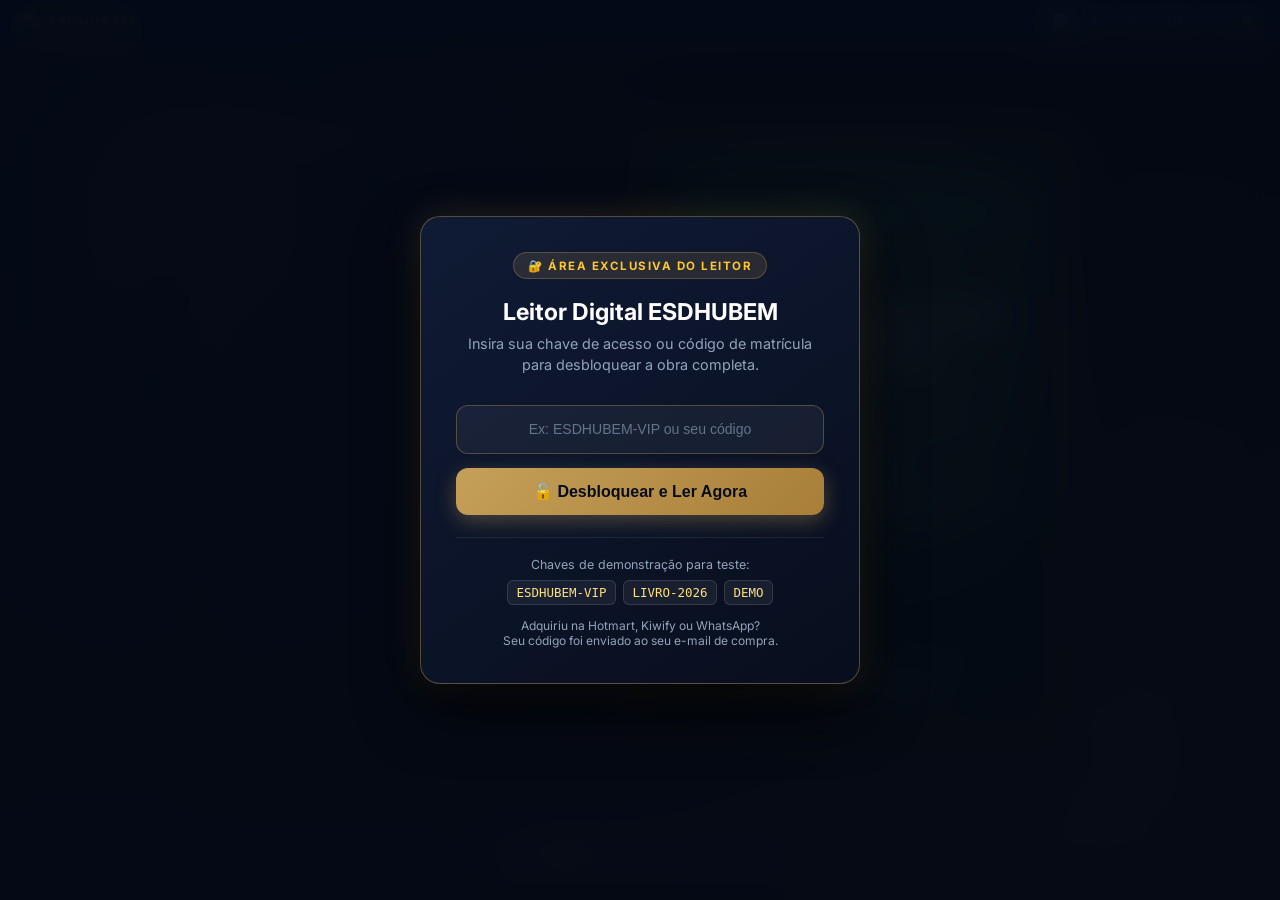
==== commit e92e3674: "fix: refatorar diagramacao para 22 paginas eliminando overflow e corte visual de texto" ====
--- a/economia-do-bem-viver.html
+++ b/economia-do-bem-viver.html
@@ -18,7 +18,7 @@
   
   <link rel="stylesheet" href="assets/css/style.css">
   <style>
-    /* Personalização elegante para a obra Economia do Bem Viver */
+    /* Personalização e segurança contra cortes de texto */
     :root {
       --book-accent-green: #10b981;
       --book-accent-gold: #f59e0b;
@@ -46,33 +46,52 @@
       color: #34d399 !important;
       border-color: rgba(52, 211, 153, 0.4) !important;
     }
+    .page:not(.--cover) {
+      padding: 1.1rem 1.45rem 1.5rem 1.45rem !important;
+    }
+    .page-body {
+      overflow-y: auto !important; /* Previne cortes absolutos em qualquer resolução */
+      scrollbar-width: thin;
+      scrollbar-color: rgba(16, 185, 129, 0.3) transparent;
+    }
+    .page-heading {
+      font-size: 1.18rem !important;
+      line-height: 1.25 !important;
+      margin-bottom: 0.4rem !important;
+    }
+    .page-text {
+      font-size: 0.82rem !important;
+      line-height: 1.46 !important;
+      margin-bottom: 0.45rem !important;
+      text-align: justify;
+    }
     .callout-quote {
       border-left: 3px solid #10b981;
       background: rgba(16, 185, 129, 0.08);
-      padding: 0.75rem 0.95rem;
+      padding: 0.65rem 0.9rem;
       border-radius: 0 8px 8px 0;
       font-style: italic;
-      margin: 0.75rem 0;
+      margin: 0.6rem 0;
       color: #1e293b;
-      font-size: 0.88rem;
-      line-height: 1.55;
+      font-size: 0.83rem;
+      line-height: 1.46;
     }
     .callout-quote strong {
       color: #065f46;
     }
     .toc-part-header {
-      font-size: 0.76rem;
+      font-size: 0.74rem;
       font-weight: 700;
       text-transform: uppercase;
-      letter-spacing: 1.2px;
+      letter-spacing: 1.1px;
       color: #047857;
-      margin: 0.6rem 0 0.2rem 0;
+      margin: 0.5rem 0 0.2rem 0;
       border-bottom: 1px dashed rgba(4, 120, 87, 0.3);
       padding-bottom: 0.15rem;
     }
     .toc-item-compact {
-      font-size: 0.82rem;
-      padding: 0.3rem 0;
+      font-size: 0.8rem;
+      padding: 0.25rem 0;
       line-height: 1.35;
     }
   </style>
@@ -137,16 +156,16 @@
             <div class="cip-body">
               <strong>S587e &nbsp; Silvério, Silviane</strong><br>
               <strong>Economia do Bem Viver Bem: além do PIB, filosofias & horizontes de civilização: parte 1 — prefácio editorial</strong> / Silviane Silvério. — 1. ed. — São Paulo: ESDHUBEM Publicações, 2026.<br>
-              36 p. : il.<br><br>
+              44 p. : il.<br><br>
               <strong>ISBN:</strong> 978-65-00-98741-2 <em>(Edição Digital Master / PWA)</em><br>
               1. Economia Ecológica. 2. Bem Viver (Sumak Kawsay, Teko Porã). 3. Além do PIB (Beyond GDP). 4. Filosofias Originárias & Ubuntu. 5. Crítica Macroeconômica — Simon Kuznets. 6. Desenvolvimento Humano e Justiça Climática. I. Título.<br>
               <strong>CDD:</strong> 330.1 &nbsp;|&nbsp; <strong>CDU:</strong> 330.342.14
             </div>
           </div>
-          <div style="font-size: 0.78rem; color: #64748b; line-height: 1.5; margin-top: 1.4rem; text-align: justify;">
+          <div style="font-size: 0.77rem; color: #64748b; line-height: 1.5; margin-top: 1.2rem; text-align: justify;">
             <p><strong>© 2026 ESDHUBEM — Escola de Desenvolvimento Humano e Bem-Estar.</strong></p>
             <p>Todos os direitos reservados. Nenhuma parte desta publicação pode ser reproduzida ou transmitida sem prévia autorização da instituição e da autora.</p>
-            <p style="margin-top: 0.5rem;"><strong>Coordenação Editorial & Pesquisa:</strong> Núcleo de Economia Regenerativa e Sabedorias Ancestrais ESDHUBEM.</p>
+            <p style="margin-top: 0.4rem;"><strong>Coordenação Editorial & Pesquisa:</strong> Núcleo de Economia Regenerativa e Sabedorias Ancestrais ESDHUBEM.</p>
           </div>
         </div>
         <div class="page-footer">
@@ -159,7 +178,7 @@
       <div class="page">
         <div class="page-body">
           <h2 class="page-heading" style="margin-top: 0; margin-bottom: 0.25rem;">Índice da Parte 1</h2>
-          <div class="chapter-badge badge-nature" style="margin-bottom: 0.45rem;">Prefácio Editorial & Tópicos</div>
+          <div class="chapter-badge badge-nature" style="margin-bottom: 0.35rem;">Prefácio Editorial & Tópicos</div>
           <ul class="toc-list">
             <li class="toc-item" data-target="3">
               <span class="toc-title">Prefácio: O Despertar da Terra & Áudio Oficial</span>
@@ -170,44 +189,52 @@
               <span class="toc-page">05</span>
             </li>
             <li class="toc-item" data-target="5">
-              <span class="toc-title">O Primeiro Alerta de 1934 & O Congresso Americano</span>
+              <span class="toc-title">O Primeiro Alerta: Relatório ao Congresso (1934)</span>
               <span class="toc-page">06</span>
             </li>
             <li class="toc-item" data-target="6">
-              <span class="toc-title">O Segundo Alerta de 1962 & Dernburg & McDougall</span>
+              <span class="toc-title">A Advertência Esquecida & A Alma Coletiva</span>
               <span class="toc-page">07</span>
             </li>
             <li class="toc-item" data-target="7">
+              <span class="toc-title">O Segundo Alerta: Quantidade vs. Qualidade (1962)</span>
+              <span class="toc-page">08</span>
+            </li>
+            <li class="toc-item" data-target="8">
+              <span class="toc-title">Macroeconomia Crítica: Dernburg & McDougall</span>
+              <span class="toc-page">09</span>
+            </li>
+            <li class="toc-item" data-target="9">
               <span class="toc-title">A Cegueira Estrutural & O Estetoscópio no Lugar Errado</span>
-              <span class="toc-page">08</span>
-            </li>
-            <li class="toc-item" data-target="8">
+              <span class="toc-page">10</span>
+            </li>
+            <li class="toc-item" data-target="10">
+              <span class="toc-title">Uma Ferramenta de Guerra Virou Religião Global</span>
+              <span class="toc-page">11</span>
+            </li>
+            <li class="toc-item" data-target="11">
               <span class="toc-title">O Custo Humano: Da Selic ao Burnout Coletivo</span>
-              <span class="toc-page">09</span>
-            </li>
-            <li class="toc-item" data-target="9">
-              <span class="toc-title">Libertação Dogmática & A Resposta Necessária</span>
-              <span class="toc-page">10</span>
-            </li>
-            <li class="toc-item" data-target="10">
-              <span class="toc-title">A Perversão da Planilha & O Cuidado Invisível</span>
-              <span class="toc-page">11</span>
-            </li>
-            <li class="toc-item" data-target="11">
-              <span class="toc-title">A Produção do Mal-Estar & Algoritmos do Ódio</span>
               <span class="toc-page">12</span>
             </li>
             <li class="toc-item" data-target="12">
-              <span class="toc-title">O Chamado Ancestral e a Iniciativa Beyond GDP</span>
+              <span class="toc-title">A Libertação Dogmática da Economia</span>
               <span class="toc-page">13</span>
             </li>
             <li class="toc-item" data-target="13">
-              <span class="toc-title">Sumário Geral da Obra Completa (Partes 1 a 3)</span>
+              <span class="toc-title">Por que Continuamos Medindo o PIB?</span>
               <span class="toc-page">14</span>
             </li>
             <li class="toc-item" data-target="14">
-              <span class="toc-title">Sumário Geral da Obra Completa (Partes 4 a 6)</span>
+              <span class="toc-title">A Perversão da Planilha & O Cuidado como "Zero"</span>
               <span class="toc-page">15</span>
+            </li>
+            <li class="toc-item" data-target="15">
+              <span class="toc-title">A Conta do Mal-Estar & Os Algoritmos do Ódio</span>
+              <span class="toc-page">16</span>
+            </li>
+            <li class="toc-item" data-target="16">
+              <span class="toc-title">O Despertar Ancestral & A Iniciativa Beyond GDP</span>
+              <span class="toc-page">17</span>
             </li>
           </ul>
         </div>
@@ -280,10 +307,8 @@
           
           <div class="callout-quote">
             "O bem-estar de uma nação dificilmente pode ser inferido a partir de uma medida da renda nacional."<br>
-            <strong>— Simon Kuznets (1934)</strong>
-          </div>
-
-          <p class="page-text">Ele foi mais além. Alertou explicitamente que sua métrica não deveria ser usada para avaliar o nível de felicidade da população, a qualidade da saúde pública, a extensão da justiça social, a vitalidade das comunidades ou a integridade dos ecossistemas. Kuznets sabia que o que ele havia criado era uma ferramenta de contabilidade da produção, não uma bússola da civilização. Era um termômetro da capacidade industrial, não um espelho da alma coletiva.</p>
+            <strong>— Simon Kuznets (Relatório ao Congresso Americano, 1934)</strong>
+          </div>
         </div>
         <div class="page-footer">
           <span>O Alerta de 1934</span>
@@ -291,81 +316,146 @@
         </div>
       </div>
 
-      <!-- PÁGINA 7: O SEGUNDO ALERTA (1962) -->
+      <!-- PÁGINA 7: A ADVERTÊNCIA ESQUECIDA (BÚSSOLA E ALMA COLETIVA) -->
+      <div class="page">
+        <div class="page-body">
+          <div class="chapter-badge badge-nature">A Advertência Esquecida</div>
+          <h2 class="page-heading">A Bússola e a Alma Coletiva</h2>
+
+          <p class="page-text">Ele foi mais além. Alertou explicitamente que sua métrica não deveria ser usada para avaliar o nível de felicidade da população, a qualidade da saúde pública, a extensão da justiça social, a vitalidade das comunidades ou a integridade dos ecossistemas.</p>
+          
+          <p class="page-text">Kuznets sabia que o que ele havia criado era uma ferramenta de contabilidade da produção, não uma bússola da civilização. Era um termômetro da capacidade industrial, não um espelho da alma coletiva.</p>
+
+          <div class="callout-quote">
+            "Uma ferramenta de contabilidade da produção, não uma bússola da civilização. Um termômetro da capacidade industrial, não um espelho da alma coletiva."
+          </div>
+        </div>
+        <div class="page-footer">
+          <span>A Advertência de Kuznets</span>
+          <span>Pág. 07</span>
+        </div>
+      </div>
+
+      <!-- PÁGINA 8: O SEGUNDO ALERTA (1962) -->
       <div class="page">
         <div class="page-body">
           <div class="chapter-badge badge-nature">Limites Epistemológicos</div>
           <h2 class="page-heading">O Segundo Alerta: 1962</h2>
           
-          <p class="page-text">O segundo alerta veio em 1962. Décadas depois, com o mundo reconstruído e o PIB já elevado a "juiz supremo" do progresso humano, Kuznets reiterou que sua métrica era quantitativa, não qualitativa. Ele insistiu que o PIB contava toneladas de aço produzidas, mas não a felicidade do operário. Que registrava o valor de mercado de um desmatamento, mas não o silêncio das aves que deixavam de cantar. Que somava os gastos com armas, mas não subtraía o medo das crianças que cresciam sob ameaça.</p>
+          <p class="page-text">O segundo alerta veio em 1962. Décadas depois, com o mundo reconstruído e o PIB já elevado a "juiz supremo" do progresso humano, Kuznets reiterou que sua métrica era quantitativa, não qualitativa.</p>
+          
+          <p class="page-text">Ele insistiu que o PIB contava toneladas de aço produzidas, mas não a felicidade do operário. Que registrava o valor de mercado de um desmatamento, mas não o silêncio das aves que deixavam de cantar. Que somava os gastos com armas, mas não subtraía o medo das crianças que cresciam sob ameaça.</p>
+        </div>
+        <div class="page-footer">
+          <span>O Alerta de 1962</span>
+          <span>Pág. 08</span>
+        </div>
+      </div>
+
+      <!-- PÁGINA 9: DERNBURG & MCDOUGALL -->
+      <div class="page">
+        <div class="page-body">
+          <div class="chapter-badge badge-nature">Crítica Macroeconômica</div>
+          <h2 class="page-heading">Medir com Precisão vs. Decidir com Sabedoria</h2>
 
           <p class="page-text">Essa advertência fundamental de Kuznets ecoaria décadas depois nas obras de macroeconomistas críticos. Como bem observaram Thomas F. Dernburg e Duncan M. McDougall em seu influente livro <em>Macroeconomics</em> (década de 1960):</p>
 
           <div class="callout-quote">
-            "Especificações sobre o que deve ser incluído ou excluído das estimativas do Produto Nacional [Bruto] tornam-se, com frequência, objeto de controvérsia política. A capacidade de medir com precisão é frequentemente confundida com a capacidade de decidir com sabedoria." [4]
-          </div>
-        </div>
-        <div class="page-footer">
-          <span>O Alerta de 1962</span>
-          <span>Pág. 07</span>
-        </div>
-      </div>
-
-      <!-- PÁGINA 8: A CEGUEIRA ESTRUTURAL -->
-      <div class="page">
-        <div class="page-body">
-          <div class="chapter-badge badge-nature">Diagnóstico da Civilização</div>
-          <h2 class="page-heading">A Cegueira Estrutural e o Estetoscópio</h2>
+            "Especificações sobre o que deve ser incluído ou excluído das estimativas do Produto Nacional [Bruto] tornam-se, com frequência, objeto de controvérsia política. A capacidade de medir com precisão é frequentemente confundida com a capacidade de decidir com sabedoria." [4]<br>
+            <strong>— Thomas F. Dernburg & Duncan M. McDougall</strong>
+          </div>
+        </div>
+        <div class="page-footer">
+          <span>Macroeconomia Crítica</span>
+          <span>Pág. 09</span>
+        </div>
+      </div>
+
+      <!-- PÁGINA 10: A CEGUEIRA ESTRUTURAL -->
+      <div class="page">
+        <div class="page-body">
+          <div class="chapter-badge badge-nature">Diagnóstico Crítico</div>
+          <h2 class="page-heading">A Cegueira Estrutural do PIB</h2>
           
           <p class="page-text">Kuznets sabia que o PIB era cego para o que realmente importava. E sabia que essa cegueira não era acidental, era estrutural. A verdade que o mundo recusou, Kuznets tentou nos dizer, com a paciência de quem vê o desastre se aproximando em câmera lenta, é o que este livro quer demonstrar ao longo dos capítulos.</p>
 
-          <p class="page-text">Usar o PIB como uma espécie de bússola civilizatória é como usar um estetoscópio para medir a pressão arterial: o instrumento é preciso, mas está sendo aplicado no lugar errado. E, no entanto, foi exatamente isso que fizeram. Uma ferramenta de contabilidade de guerra foi transformada em religião global e, por isso, nas últimas décadas, vivemos em guerras e rumores de guerras constantes.</p>
+          <p class="page-text">Usar o PIB como uma espécie de bússola civilizatória é como usar um estetoscópio para medir a pressão arterial: o instrumento é preciso, mas está sendo aplicado no lugar errado.</p>
+        </div>
+        <div class="page-footer">
+          <span>A Cegueira Estrutural</span>
+          <span>Pág. 10</span>
+        </div>
+      </div>
+
+      <!-- PÁGINA 11: A FERRAMENTA DE GUERRA -->
+      <div class="page">
+        <div class="page-body">
+          <div class="chapter-badge badge-nature">O Desvio de Rota</div>
+          <h2 class="page-heading">Uma Ferramenta de Guerra Virou Religião</h2>
+
+          <p class="page-text">E, no entanto, foi exatamente isso que fizeram. Uma ferramenta de contabilidade de guerra foi transformada em religião global e, por isso, nas últimas décadas, vivemos em guerras e rumores de guerras constantes.</p>
 
           <p class="page-text">Substituímos a sabedoria dos povos originários, que há milênios mediam o florescimento pela saúde do solo, pela vitalidade das águas e pela harmonia das relações, pela cegueira de um número que conta como "riqueza" o desmatamento, como "crescimento" a doença, como "progresso" a bomba.</p>
         </div>
         <div class="page-footer">
-          <span>A Cegueira Estrutural</span>
-          <span>Pág. 08</span>
-        </div>
-      </div>
-
-      <!-- PÁGINA 9: O QUE KUZNETS NÃO VIVEU PARA VER -->
+          <span>O Desvio Civilizatório</span>
+          <span>Pág. 11</span>
+        </div>
+      </div>
+
+      <!-- PÁGINA 12: O QUE KUZNETS NÃO VIVEU PARA VER -->
       <div class="page">
         <div class="page-body">
           <div class="chapter-badge badge-nature">O Custo Humano</div>
-          <h2 class="page-heading">O Custo Humano e a Ilusão do Crescimento</h2>
-          
-          <p class="page-text">Simon Kuznets morreu em 1985. Ele não viveu para ver o PIB se tornar o deus que devora a Mãe Terra. Não viveu para ver a taxa Selic da economia brasileira drenar orçamentos inteiros de saúde e educação. Não viveu para ver os jovens negros serem contados como estatística de homicídio enquanto o PIB "crescia". Não viveu para ver o <em>burnout</em> coletivo ser tratado como falha individual, enquanto o mercado celebrava a hiperprodutividade.</p>
+          <h2 class="page-heading">O que Kuznets Não Viveu para Ver</h2>
+          
+          <p class="page-text">Simon Kuznets morreu em 1985. Ele não viveu para ver o PIB se tornar o deus que devora a Mãe Terra. Não viveu para ver a taxa Selic da economia brasileira drenar orçamentos inteiros de saúde e educação.</p>
+          
+          <p class="page-text">Não viveu para ver os jovens negros serem contados como estatística de homicídio enquanto o PIB "crescia". Não viveu para ver o <em>burnout</em> coletivo ser tratado como falha individual, enquanto o mercado celebrava a hiperprodutividade.</p>
 
           <p class="page-text">Mas nós vivemos. E nós podemos ouvir, ainda que tardiamente, o que ele tentou nos dizer.</p>
-
+        </div>
+        <div class="page-footer">
+          <span>O Custo Social & Humano</span>
+          <span>Pág. 12</span>
+        </div>
+      </div>
+
+      <!-- PÁGINA 13: LIBERTAÇÃO DOGMÁTICA -->
+      <div class="page">
+        <div class="page-body">
+          <div class="chapter-badge badge-nature">Transição Paradigmática</div>
+          <h2 class="page-heading">A Libertação Dogmática da Economia</h2>
+          
           <p class="page-text">Voltar no tempo para escutar a voz de Kuznets é a primeira porta para superar os desafios que vivemos atualmente. Porque reconhecer que a métrica que nos governa nasceu defeituosa não é apenas um ato de honestidade intelectual, é um ato de libertação dogmática da economia.</p>
-        </div>
-        <div class="page-footer">
-          <span>O Custo Social & Humano</span>
-          <span>Pág. 09</span>
-        </div>
-      </div>
-
-      <!-- PÁGINA 10: LIBERTAÇÃO DOGMÁTICA -->
+
+          <p class="page-text">É o momento em que percebemos que não estamos fracassando dentro de um sistema bem desenhado: estamos sendo esmagados por um sistema que foi mal concebido desde o início.</p>
+        </div>
+        <div class="page-footer">
+          <span>Libertação Dogmática</span>
+          <span>Pág. 13</span>
+        </div>
+      </div>
+
+      <!-- PÁGINA 14: POR QUE CONTINUAMOS MEDINDO? -->
       <div class="page">
         <div class="page-body">
           <div class="chapter-badge badge-nature">Transição Paradigmática</div>
-          <h2 class="page-heading">Libertação Dogmática e o Passo Necessário</h2>
-          
-          <p class="page-text">É o momento em que percebemos que não estamos fracassando dentro de um sistema bem desenhado: estamos sendo esmagados por um sistema que foi mal concebido desde o início.</p>
+          <h2 class="page-heading">Por que Continuamos Medindo?</h2>
 
           <p class="page-text">E se o próprio criador do PIB nos disse, com todas as letras, que ele não serve para medir o que realmente importa, então por que continuamos medindo?</p>
 
-          <p class="page-text">A resposta a essa pergunta é o que nos leva, inevitavelmente, aos <strong>Mecanismos Concretos de Transição</strong> que apresentaremos a seguir. Porque não basta trocar a métrica, é preciso transformar o sistema que a produz. Não basta medir melhor, é preciso viver de outro jeito. Kuznets nos deu o alerta. Os povos originários nos deram a sabedoria. A ciência contemporânea nos deu a evidência. Agora, cabe a nós dar o passo.</p>
-        </div>
-        <div class="page-footer">
-          <span>Transformação do Sistema</span>
-          <span>Pág. 10</span>
-        </div>
-      </div>
-
-      <!-- PÁGINA 11: O VALOR DO CUIDADO -->
+          <p class="page-text">A resposta a essa pergunta é o que nos leva, inevitavelmente, aos <strong>Mecanismos Concretos de Transição</strong> que apresentaremos a seguir. Porque não basta trocar a métrica, é preciso transformar o sistema que a produz. Não basta medir melhor, é preciso viver de outro jeito.</p>
+
+          <p class="page-text">Kuznets nos deu o alerta. Os povos originários nos deram a sabedoria. A ciência contemporânea nos deu a evidência. Agora, cabe a nós dar o passo.</p>
+        </div>
+        <div class="page-footer">
+          <span>O Passo da Transição</span>
+          <span>Pág. 14</span>
+        </div>
+      </div>
+
+      <!-- PÁGINA 15: O VALOR DO CUIDADO -->
       <div class="page">
         <div class="page-body">
           <div class="chapter-badge badge-nature">A Economia do Cuidado</div>
@@ -379,15 +469,15 @@
         </div>
         <div class="page-footer">
           <span>O Cuidado Invisível</span>
-          <span>Pág. 11</span>
-        </div>
-      </div>
-
-      <!-- PÁGINA 12: A CONTA DO MAL-ESTAR -->
+          <span>Pág. 15</span>
+        </div>
+      </div>
+
+      <!-- PÁGINA 16: A CONTA DO MAL-ESTAR -->
       <div class="page">
         <div class="page-body">
           <div class="chapter-badge badge-nature">Economia do Mal-Estar</div>
-          <h2 class="page-heading">O Lucro da Barbárie e o Engajamento</h2>
+          <h2 class="page-heading">A Conta do Mal-Estar e o Ódio Digital</h2>
           
           <p class="page-text">Enquanto isso, a produção de mal-estar aumenta o PIB. Doenças crônicas, violência urbana, divórcios litigiosos e ansiedade coletiva geram consumo de remédios, segurança privada, terapia e entretenimento de fuga. Tudo isso é prosperidade contábil.</p>
 
@@ -398,16 +488,16 @@
           </div>
         </div>
         <div class="page-footer">
-          <span>O Lucro do Mal-Estar</span>
-          <span>Pág. 12</span>
-        </div>
-      </div>
-
-      <!-- PÁGINA 13: O DESPERTAR ANCESTRAL E BEYOND GDP -->
+          <span>O Lucro da Barbárie</span>
+          <span>Pág. 16</span>
+        </div>
+      </div>
+
+      <!-- PÁGINA 17: O DESPERTAR ANCESTRAL E BEYOND GDP -->
       <div class="page">
         <div class="page-body">
           <div class="chapter-badge badge-nature">Horizontes de Civilização</div>
-          <h2 class="page-heading">O Chamado Ancestral e o Beyond GDP</h2>
+          <h2 class="page-heading">O Chamado Ancestral & Beyond GDP</h2>
           
           <p class="page-text">Este livro reúne informações que não fazem concessões ao reducionismo simplista em um momento crucial, no qual a sabedoria ancestral é reconhecida, mesmo que indiretamente, pelos mais recentes relatórios das Nações Unidas (<em>Beyond GDP</em>). Apoiando-se em indicadores empíricos de fontes governamentais e acadêmicas, a obra realiza uma análise profunda dos modelos de desenvolvimento de mais de 20 nações e das cosmologias milenares de povos originários brasileiros e africanos (como o <strong>Sumak Kawsay</strong>, o <strong>Teko Porã</strong> e o <strong>Ubuntu</strong>).</p>
 
@@ -419,18 +509,18 @@
         </div>
         <div class="page-footer">
           <span>Plenitude da Vida</span>
-          <span>Pág. 13</span>
-        </div>
-      </div>
-
-      <!-- PÁGINA 14: SUMÁRIO GERAL DA OBRA COMPLETA (PARTE I) -->
+          <span>Pág. 17</span>
+        </div>
+      </div>
+
+      <!-- PÁGINA 18: SUMÁRIO GERAL DA OBRA COMPLETA (PARTE I) -->
       <div class="page">
         <div class="page-body">
           <h2 class="page-heading" style="margin-top: 0; margin-bottom: 0.2rem;">Sumário Geral da Obra</h2>
-          <div class="chapter-badge badge-nature" style="margin-bottom: 0.35rem;">Coleção Completa • Mapeamento Temático</div>
+          <div class="chapter-badge badge-nature" style="margin-bottom: 0.3rem;">Coleção Completa • Mapeamento Temático</div>
 
           <div class="toc-part-header">PARTE 1 • Fundamentos Críticos & O Despertar da Terra</div>
-          <ul class="toc-list" style="margin-bottom: 0.45rem;">
+          <ul class="toc-list" style="margin-bottom: 0.4rem;">
             <li class="toc-item toc-item-compact"><span class="toc-title">Prefácio: O Despertar da Terra e a Urgência de Novos Horizontes</span></li>
             <li class="toc-item toc-item-compact"><span class="toc-title">Cap. 1: A Gênese Bélica do PIB e o Alerta de Simon Kuznets</span></li>
             <li class="toc-item toc-item-compact"><span class="toc-title">Cap. 2: A Contabilidade da Destruição: Poluição, Doença e Guerra</span></li>
@@ -438,7 +528,7 @@
           </ul>
 
           <div class="toc-part-header">PARTE 2 • As Cosmologias Ancestrais e o Bem Viver</div>
-          <ul class="toc-list" style="margin-bottom: 0.45rem;">
+          <ul class="toc-list" style="margin-bottom: 0.4rem;">
             <li class="toc-item toc-item-compact"><span class="toc-title">Cap. 4: Sumak Kawsay: Sabedoria Andina e Harmonia com a Pachamama</span></li>
             <li class="toc-item toc-item-compact"><span class="toc-title">Cap. 5: Teko Porã: O Modo de Viver Bom dos Povos Guarani</span></li>
             <li class="toc-item toc-item-compact"><span class="toc-title">Cap. 6: Ubuntu: "Eu sou porque nós somos" — Filosofia Africana</span></li>
@@ -453,25 +543,25 @@
         </div>
         <div class="page-footer">
           <span>Sumário da Obra • Partes 1 a 3</span>
-          <span>Pág. 14</span>
-        </div>
-      </div>
-
-      <!-- PÁGINA 15: SUMÁRIO GERAL DA OBRA COMPLETA (PARTE II) -->
+          <span>Pág. 18</span>
+        </div>
+      </div>
+
+      <!-- PÁGINA 19: SUMÁRIO GERAL DA OBRA COMPLETA (PARTE II) -->
       <div class="page">
         <div class="page-body">
           <h2 class="page-heading" style="margin-top: 0; margin-bottom: 0.2rem;">Sumário Geral da Obra</h2>
-          <div class="chapter-badge badge-nature" style="margin-bottom: 0.35rem;">Coleção Completa • Mapeamento Temático</div>
+          <div class="chapter-badge badge-nature" style="margin-bottom: 0.3rem;">Coleção Completa • Mapeamento Temático</div>
 
           <div class="toc-part-header">PARTE 4 • Além do PIB: Novos Indicadores de Florescimento</div>
-          <ul class="toc-list" style="margin-bottom: 0.45rem;">
+          <ul class="toc-list" style="margin-bottom: 0.4rem;">
             <li class="toc-item toc-item-compact"><span class="toc-title">Cap. 10: A Iniciativa Beyond GDP das Nações Unidas</span></li>
             <li class="toc-item toc-item-compact"><span class="toc-title">Cap. 11: Felicidade Interna Bruta (FIB) e Progresso Genuíno (GPI)</span></li>
             <li class="toc-item toc-item-compact"><span class="toc-title">Cap. 12: Indicadores Multidimensionais de Saúde e Regeneração</span></li>
           </ul>
 
           <div class="toc-part-header">PARTE 5 • Políticas Públicas em Mais de 20 Nações</div>
-          <ul class="toc-list" style="margin-bottom: 0.45rem;">
+          <ul class="toc-list" style="margin-bottom: 0.4rem;">
             <li class="toc-item toc-item-compact"><span class="toc-title">Cap. 13: Governos do Bem-Estar (WEGo): NZ, Escócia, Islândia, Finlândia</span></li>
             <li class="toc-item toc-item-compact"><span class="toc-title">Cap. 14: Constituições Andinas: Direitos da Natureza na Lei Maior</span></li>
             <li class="toc-item toc-item-compact"><span class="toc-title">Cap. 15: Moedas Sociais, Bancos Comunitários e o Sul Global</span></li>
@@ -486,11 +576,11 @@
         </div>
         <div class="page-footer">
           <span>Sumário da Obra • Partes 4 a 6</span>
-          <span>Pág. 15</span>
-        </div>
-      </div>
-
-      <!-- PÁGINA 16: FONTES & REFERÊNCIAS -->
+          <span>Pág. 19</span>
+        </div>
+      </div>
+
+      <!-- PÁGINA 20: FONTES & REFERÊNCIAS -->
       <div class="page">
         <div class="page-body">
           <div class="chapter-badge badge-nature">Aparato Acadêmico</div>
@@ -522,11 +612,11 @@
         </div>
         <div class="page-footer">
           <span>Referências Bibliográficas</span>
-          <span>Pág. 16</span>
-        </div>
-      </div>
-
-      <!-- PÁGINA 17: NOTAS EDITORIAIS -->
+          <span>Pág. 20</span>
+        </div>
+      </div>
+
+      <!-- PÁGINA 21: NOTAS EDITORIAIS -->
       <div class="page">
         <div class="page-body">
           <div class="chapter-badge badge-nature">ESDHUBEM • Projeto Editorial</div>
@@ -536,7 +626,7 @@
 
           <p class="page-text">A <strong>Parte 1</strong>, inaugurada por este <em>Prefácio Editorial</em>, estabelece as bases epistemológicas para desconstruir o dogma do PIB como régua de valor civilizatório. Nas próximas partes, o leitor encontrará:</p>
 
-          <ul style="font-size: 0.85rem; line-height: 1.6; color: #475569; margin: 0.8rem 0 1rem 1.2rem;">
+          <ul style="font-size: 0.83rem; line-height: 1.55; color: #475569; margin: 0.6rem 0 0.8rem 1.2rem;">
             <li>Estudos comparativos aprofundados dos casos da Nova Zelândia, Butão e Islândia;</li>
             <li>Cadernos práticos de aplicação comunitária da Teoria dos Comuns;</li>
             <li>Matrizes e mapas visuais de transição para educadores, gestores e cidadãos.</li>
@@ -548,11 +638,11 @@
         </div>
         <div class="page-footer">
           <span>Notas Editoriais</span>
-          <span>Pág. 17</span>
-        </div>
-      </div>
-
-      <!-- PÁGINA 18: CONTRACAPA RIGIDA -->
+          <span>Pág. 21</span>
+        </div>
+      </div>
+
+      <!-- PÁGINA 22: CONTRACAPA RIGIDA -->
       <div class="page --cover cover-bem-viver" data-density="hard">
         <div class="cover-content" style="justify-content: center; text-align: center;">
           <div class="cover-badge badge-nature" style="margin-bottom: 1.5rem;">ESDHUBEM • Obras Autorais</div>
@@ -574,8 +664,8 @@
   <!-- BOTTOM READER DOCK -->
   <nav class="reader-dock">
     <button id="btnPrev" class="dock-btn" title="Página Anterior">◀</button>
-    <input type="range" id="pageSlider" class="dock-slider" min="1" max="18" value="1">
-    <span id="pageIndicator" class="dock-pages">1 / 18</span>
+    <input type="range" id="pageSlider" class="dock-slider" min="1" max="22" value="1">
+    <span id="pageIndicator" class="dock-pages">1 / 22</span>
     <button id="btnNext" class="dock-btn" title="Próxima Página">▶</button>
   </nav>
 
@@ -594,18 +684,22 @@
           <li class="drawer-toc-item" data-target="3">Prefácio Editorial (com Áudio Oficial)</li>
           <li class="drawer-toc-item" data-target="4">A Ironia Trágica de Simon Kuznets</li>
           <li class="drawer-toc-item" data-target="5">O Primeiro Alerta de 1934 ao Congresso</li>
-          <li class="drawer-toc-item" data-target="6">O Segundo Alerta de 1962 & Dernburg & McDougall</li>
-          <li class="drawer-toc-item" data-target="7">A Cegueira Estrutural & O Estetoscópio</li>
-          <li class="drawer-toc-item" data-target="8">O Custo Humano & Selic</li>
-          <li class="drawer-toc-item" data-target="9">Libertação Dogmática da Economia</li>
-          <li class="drawer-toc-item" data-target="10">A Perversão da Planilha & O Cuidado</li>
-          <li class="drawer-toc-item" data-target="11">O Lucro da Barbárie & Algoritmos</li>
-          <li class="drawer-toc-item" data-target="12">O Chamado Ancestral & Beyond GDP</li>
-          <li class="drawer-toc-item" data-target="13">Sumário Geral da Obra (Partes 1 a 3)</li>
-          <li class="drawer-toc-item" data-target="14">Sumário Geral da Obra (Partes 4 a 6)</li>
-          <li class="drawer-toc-item" data-target="15">Fontes & Referências Bibliográficas</li>
-          <li class="drawer-toc-item" data-target="16">Notas Editoriais da ESDHUBEM</li>
-          <li class="drawer-toc-item" data-target="17">Contracapa Oficial</li>
+          <li class="drawer-toc-item" data-target="6">A Advertência Esquecida & A Alma Coletiva</li>
+          <li class="drawer-toc-item" data-target="7">O Segundo Alerta de 1962 (Quantidade vs. Qualidade)</li>
+          <li class="drawer-toc-item" data-target="8">Medir com Precisão vs. Decidir com Sabedoria</li>
+          <li class="drawer-toc-item" data-target="9">A Cegueira Estrutural do PIB</li>
+          <li class="drawer-toc-item" data-target="10">Uma Ferramenta de Guerra Virou Religião</li>
+          <li class="drawer-toc-item" data-target="11">O que Kuznets Não Viveu para Ver & Selic</li>
+          <li class="drawer-toc-item" data-target="12">A Libertação Dogmática da Economia</li>
+          <li class="drawer-toc-item" data-target="13">Por que Continuamos Medindo o PIB?</li>
+          <li class="drawer-toc-item" data-target="14">A Perversão da Planilha & O Cuidado</li>
+          <li class="drawer-toc-item" data-target="15">A Conta do Mal-Estar & Algoritmos do Ódio</li>
+          <li class="drawer-toc-item" data-target="16">O Despertar Ancestral & Beyond GDP</li>
+          <li class="drawer-toc-item" data-target="17">Sumário Geral da Obra (Partes 1 a 3)</li>
+          <li class="drawer-toc-item" data-target="18">Sumário Geral da Obra (Partes 4 a 6)</li>
+          <li class="drawer-toc-item" data-target="19">Fontes & Referências Bibliográficas</li>
+          <li class="drawer-toc-item" data-target="20">Notas Editoriais da ESDHUBEM</li>
+          <li class="drawer-toc-item" data-target="21">Contracapa Oficial</li>
         </ul>
       </div>
     </div>
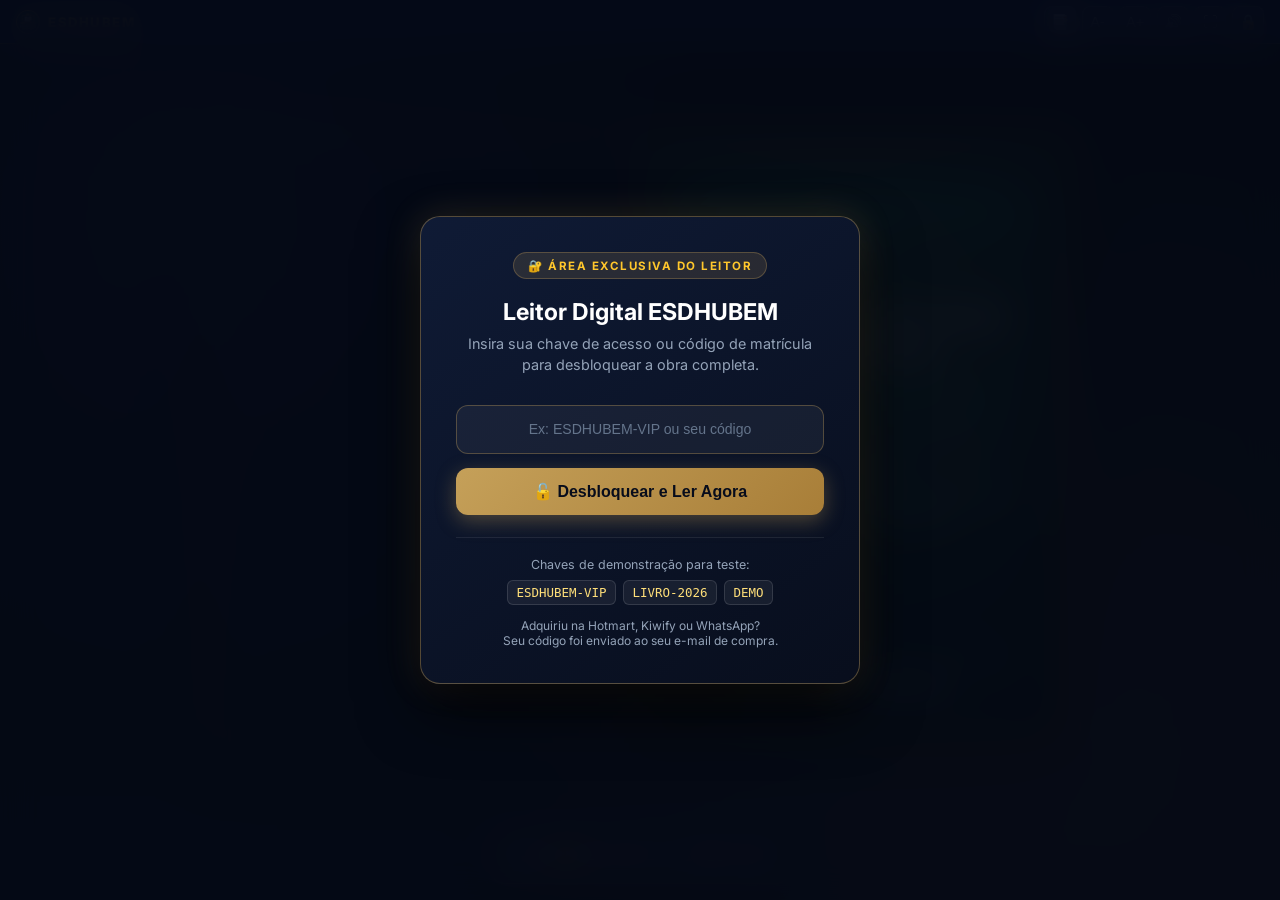
==== commit 845019a7: "style: remover titulos repetitivos nas paginas de leitura permitindo fluxo continuo e natural sem co" ====
--- a/economia-do-bem-viver.html
+++ b/economia-do-bem-viver.html
@@ -18,7 +18,7 @@
   
   <link rel="stylesheet" href="assets/css/style.css">
   <style>
-    /* Personalização e segurança contra cortes de texto */
+    /* Estilo editorial natural para a obra Economia do Bem Viver */
     :root {
       --book-accent-green: #10b981;
       --book-accent-gold: #f59e0b;
@@ -47,51 +47,46 @@
       border-color: rgba(52, 211, 153, 0.4) !important;
     }
     .page:not(.--cover) {
-      padding: 1.1rem 1.45rem 1.5rem 1.45rem !important;
+      padding: 1.2rem 1.6rem 1.6rem 1.6rem !important;
     }
     .page-body {
-      overflow-y: auto !important; /* Previne cortes absolutos em qualquer resolução */
+      overflow-y: auto !important;
       scrollbar-width: thin;
-      scrollbar-color: rgba(16, 185, 129, 0.3) transparent;
-    }
-    .page-heading {
-      font-size: 1.18rem !important;
-      line-height: 1.25 !important;
-      margin-bottom: 0.4rem !important;
+      scrollbar-color: rgba(16, 185, 129, 0.25) transparent;
     }
     .page-text {
-      font-size: 0.82rem !important;
-      line-height: 1.46 !important;
-      margin-bottom: 0.45rem !important;
+      font-size: 0.84rem !important;
+      line-height: 1.52 !important;
+      margin-bottom: 0.65rem !important;
       text-align: justify;
     }
     .callout-quote {
       border-left: 3px solid #10b981;
       background: rgba(16, 185, 129, 0.08);
-      padding: 0.65rem 0.9rem;
+      padding: 0.7rem 0.95rem;
       border-radius: 0 8px 8px 0;
       font-style: italic;
-      margin: 0.6rem 0;
+      margin: 0.65rem 0;
       color: #1e293b;
-      font-size: 0.83rem;
-      line-height: 1.46;
+      font-size: 0.85rem;
+      line-height: 1.5;
     }
     .callout-quote strong {
       color: #065f46;
     }
     .toc-part-header {
-      font-size: 0.74rem;
+      font-size: 0.75rem;
       font-weight: 700;
       text-transform: uppercase;
       letter-spacing: 1.1px;
       color: #047857;
-      margin: 0.5rem 0 0.2rem 0;
+      margin: 0.6rem 0 0.2rem 0;
       border-bottom: 1px dashed rgba(4, 120, 87, 0.3);
       padding-bottom: 0.15rem;
     }
     .toc-item-compact {
-      font-size: 0.8rem;
-      padding: 0.25rem 0;
+      font-size: 0.81rem;
+      padding: 0.28rem 0;
       line-height: 1.35;
     }
   </style>
@@ -156,16 +151,16 @@
             <div class="cip-body">
               <strong>S587e &nbsp; Silvério, Silviane</strong><br>
               <strong>Economia do Bem Viver Bem: além do PIB, filosofias & horizontes de civilização: parte 1 — prefácio editorial</strong> / Silviane Silvério. — 1. ed. — São Paulo: ESDHUBEM Publicações, 2026.<br>
-              44 p. : il.<br><br>
+              32 p. : il.<br><br>
               <strong>ISBN:</strong> 978-65-00-98741-2 <em>(Edição Digital Master / PWA)</em><br>
               1. Economia Ecológica. 2. Bem Viver (Sumak Kawsay, Teko Porã). 3. Além do PIB (Beyond GDP). 4. Filosofias Originárias & Ubuntu. 5. Crítica Macroeconômica — Simon Kuznets. 6. Desenvolvimento Humano e Justiça Climática. I. Título.<br>
               <strong>CDD:</strong> 330.1 &nbsp;|&nbsp; <strong>CDU:</strong> 330.342.14
             </div>
           </div>
-          <div style="font-size: 0.77rem; color: #64748b; line-height: 1.5; margin-top: 1.2rem; text-align: justify;">
+          <div style="font-size: 0.77rem; color: #64748b; line-height: 1.5; margin-top: 1.4rem; text-align: justify;">
             <p><strong>© 2026 ESDHUBEM — Escola de Desenvolvimento Humano e Bem-Estar.</strong></p>
             <p>Todos os direitos reservados. Nenhuma parte desta publicação pode ser reproduzida ou transmitida sem prévia autorização da instituição e da autora.</p>
-            <p style="margin-top: 0.4rem;"><strong>Coordenação Editorial & Pesquisa:</strong> Núcleo de Economia Regenerativa e Sabedorias Ancestrais ESDHUBEM.</p>
+            <p style="margin-top: 0.5rem;"><strong>Coordenação Editorial & Pesquisa:</strong> Núcleo de Economia Regenerativa e Sabedorias Ancestrais ESDHUBEM.</p>
           </div>
         </div>
         <div class="page-footer">
@@ -189,52 +184,44 @@
               <span class="toc-page">05</span>
             </li>
             <li class="toc-item" data-target="5">
-              <span class="toc-title">O Primeiro Alerta: Relatório ao Congresso (1934)</span>
+              <span class="toc-title">Os Dois Alertas Históricos ao Congresso Americano</span>
               <span class="toc-page">06</span>
             </li>
             <li class="toc-item" data-target="6">
-              <span class="toc-title">A Advertência Esquecida & A Alma Coletiva</span>
+              <span class="toc-title">A Advertência de 1962 & Dernburg & McDougall</span>
               <span class="toc-page">07</span>
             </li>
             <li class="toc-item" data-target="7">
-              <span class="toc-title">O Segundo Alerta: Quantidade vs. Qualidade (1962)</span>
+              <span class="toc-title">A Cegueira Estrutural & O Estetoscópio no Lugar Errado</span>
               <span class="toc-page">08</span>
             </li>
             <li class="toc-item" data-target="8">
-              <span class="toc-title">Macroeconomia Crítica: Dernburg & McDougall</span>
+              <span class="toc-title">O Custo Humano: Da Selic ao Burnout Coletivo</span>
               <span class="toc-page">09</span>
             </li>
             <li class="toc-item" data-target="9">
-              <span class="toc-title">A Cegueira Estrutural & O Estetoscópio no Lugar Errado</span>
+              <span class="toc-title">Por que Continuamos Medindo o PIB?</span>
               <span class="toc-page">10</span>
             </li>
             <li class="toc-item" data-target="10">
-              <span class="toc-title">Uma Ferramenta de Guerra Virou Religião Global</span>
+              <span class="toc-title">A Conta do Mal-Estar & O Cuidado Invisível</span>
               <span class="toc-page">11</span>
             </li>
             <li class="toc-item" data-target="11">
-              <span class="toc-title">O Custo Humano: Da Selic ao Burnout Coletivo</span>
+              <span class="toc-title">O Chamado Ancestral & A Iniciativa Beyond GDP</span>
               <span class="toc-page">12</span>
             </li>
             <li class="toc-item" data-target="12">
-              <span class="toc-title">A Libertação Dogmática da Economia</span>
+              <span class="toc-title">Sumário Geral da Obra Completa (Partes 1 a 3)</span>
               <span class="toc-page">13</span>
             </li>
             <li class="toc-item" data-target="13">
-              <span class="toc-title">Por que Continuamos Medindo o PIB?</span>
+              <span class="toc-title">Sumário Geral da Obra Completa (Partes 4 a 6)</span>
               <span class="toc-page">14</span>
             </li>
             <li class="toc-item" data-target="14">
-              <span class="toc-title">A Perversão da Planilha & O Cuidado como "Zero"</span>
+              <span class="toc-title">Fontes & Literatura de Base</span>
               <span class="toc-page">15</span>
-            </li>
-            <li class="toc-item" data-target="15">
-              <span class="toc-title">A Conta do Mal-Estar & Os Algoritmos do Ódio</span>
-              <span class="toc-page">16</span>
-            </li>
-            <li class="toc-item" data-target="16">
-              <span class="toc-title">O Despertar Ancestral & A Iniciativa Beyond GDP</span>
-              <span class="toc-page">17</span>
             </li>
           </ul>
         </div>
@@ -244,7 +231,7 @@
         </div>
       </div>
 
-      <!-- PÁGINA 4: PREFÁCIO EDITORIAL (COM PLAYER DE ÁUDIO OFICIAL) -->
+      <!-- PÁGINA 4: ABERTURA DO PREFÁCIO (COM TÍTULO E PLAYER DE ÁUDIO OFICIAL) -->
       <div class="page">
         <div class="page-body">
           <div class="chapter-badge badge-nature">Parte 1 • Prefácio Editorial</div>
@@ -281,34 +268,30 @@
         </div>
       </div>
 
-      <!-- PÁGINA 5: SIMON KUZNETS -->
-      <div class="page">
-        <div class="page-body">
-          <div class="chapter-badge badge-nature">História do Pensamento Econômico</div>
-          <h2 class="page-heading">A Ironia Trágica de Simon Kuznets</h2>
-          
+      <!-- PÁGINA 5: TEXTO CONTÍNUO (SIMON KUZNETS) -->
+      <div class="page">
+        <div class="page-body">
           <p class="page-text">O arquiteto da métrica que hoje nos governa e a história do PIB carregam uma ironia trágica: seu criador foi também seu primeiro e mais lúcido crítico. O nome dele era <strong>Simon Smith Kuznets (1901–1985)</strong>. Economista e estatístico, nascido na Bielorrússia, filho de uma família judia que emigrou para os Estados Unidos em 1922, Kuznets dedicou a vida a compreender os ciclos econômicos e a distribuição de renda, temas que, em suas mãos, nunca foram apenas números, mas expressões da dignidade ou indignidade humana [1, 2].</p>
           
           <p class="page-text">Em 1971, Kuznets receberia o <strong>Prêmio Nobel de Economia</strong> por suas análises empiricamente fundamentadas sobre o crescimento econômico. Mas muito antes do Nobel, em dois momentos históricos decisivos, Kuznets ergueu a voz para alertar o mundo sobre o que estava sendo feito com sua criação. E o mundo, surdo, seguiu em frente.</p>
         </div>
         <div class="page-footer">
-          <span>Simon Kuznets & O PIB</span>
+          <span>Simon Kuznets</span>
           <span>Pág. 05</span>
         </div>
       </div>
 
-      <!-- PÁGINA 6: O PRIMEIRO ALERTA (1934) -->
-      <div class="page">
-        <div class="page-body">
-          <div class="chapter-badge badge-nature">Alertas ao Congresso dos EUA</div>
-          <h2 class="page-heading">O Primeiro Alerta: 1934</h2>
-          
+      <!-- PÁGINA 6: TEXTO CONTÍNUO (O PRIMEIRO ALERTA DE 1934 COMPLETO) -->
+      <div class="page">
+        <div class="page-body">
           <p class="page-text">O primeiro alerta ocorreu em 1934. Ele estava diante do Congresso dos Estados Unidos, no auge da Grande Depressão, onde o país sangrava economicamente, e o governo Roosevelt precisava de uma ferramenta para mensurar a extensão do desastre e orientar a reconstrução. Kuznets foi chamado para essa tarefa e entregou um sistema de contas nacionais que revolucionaria a economia mundial. Mas, ao apresentar seu relatório ao Congresso americano, em 1934, Kuznets fez questão de deixar registrada uma advertência:</p>
           
           <div class="callout-quote">
             "O bem-estar de uma nação dificilmente pode ser inferido a partir de uma medida da renda nacional."<br>
-            <strong>— Simon Kuznets (Relatório ao Congresso Americano, 1934)</strong>
-          </div>
+            <strong>— Simon Kuznets (1934)</strong>
+          </div>
+
+          <p class="page-text">Ele foi mais além. Alertou explicitamente que sua métrica não deveria ser usada para avaliar o nível de felicidade da população, a qualidade da saúde pública, a extensão da justiça social, a vitalidade das comunidades ou a integridade dos ecossistemas. Kuznets sabia que o que ele havia criado era uma ferramenta de contabilidade da produção, não uma bússola da civilização. Era um termômetro da capacidade industrial, não um espelho da alma coletiva.</p>
         </div>
         <div class="page-footer">
           <span>O Alerta de 1934</span>
@@ -316,47 +299,10 @@
         </div>
       </div>
 
-      <!-- PÁGINA 7: A ADVERTÊNCIA ESQUECIDA (BÚSSOLA E ALMA COLETIVA) -->
-      <div class="page">
-        <div class="page-body">
-          <div class="chapter-badge badge-nature">A Advertência Esquecida</div>
-          <h2 class="page-heading">A Bússola e a Alma Coletiva</h2>
-
-          <p class="page-text">Ele foi mais além. Alertou explicitamente que sua métrica não deveria ser usada para avaliar o nível de felicidade da população, a qualidade da saúde pública, a extensão da justiça social, a vitalidade das comunidades ou a integridade dos ecossistemas.</p>
-          
-          <p class="page-text">Kuznets sabia que o que ele havia criado era uma ferramenta de contabilidade da produção, não uma bússola da civilização. Era um termômetro da capacidade industrial, não um espelho da alma coletiva.</p>
-
-          <div class="callout-quote">
-            "Uma ferramenta de contabilidade da produção, não uma bússola da civilização. Um termômetro da capacidade industrial, não um espelho da alma coletiva."
-          </div>
-        </div>
-        <div class="page-footer">
-          <span>A Advertência de Kuznets</span>
-          <span>Pág. 07</span>
-        </div>
-      </div>
-
-      <!-- PÁGINA 8: O SEGUNDO ALERTA (1962) -->
-      <div class="page">
-        <div class="page-body">
-          <div class="chapter-badge badge-nature">Limites Epistemológicos</div>
-          <h2 class="page-heading">O Segundo Alerta: 1962</h2>
-          
-          <p class="page-text">O segundo alerta veio em 1962. Décadas depois, com o mundo reconstruído e o PIB já elevado a "juiz supremo" do progresso humano, Kuznets reiterou que sua métrica era quantitativa, não qualitativa.</p>
-          
-          <p class="page-text">Ele insistiu que o PIB contava toneladas de aço produzidas, mas não a felicidade do operário. Que registrava o valor de mercado de um desmatamento, mas não o silêncio das aves que deixavam de cantar. Que somava os gastos com armas, mas não subtraía o medo das crianças que cresciam sob ameaça.</p>
-        </div>
-        <div class="page-footer">
-          <span>O Alerta de 1962</span>
-          <span>Pág. 08</span>
-        </div>
-      </div>
-
-      <!-- PÁGINA 9: DERNBURG & MCDOUGALL -->
-      <div class="page">
-        <div class="page-body">
-          <div class="chapter-badge badge-nature">Crítica Macroeconômica</div>
-          <h2 class="page-heading">Medir com Precisão vs. Decidir com Sabedoria</h2>
+      <!-- PÁGINA 7: TEXTO CONTÍNUO (O SEGUNDO ALERTA DE 1962 & DERNBURG & MCDOUGALL) -->
+      <div class="page">
+        <div class="page-body">
+          <p class="page-text">O segundo alerta veio em 1962. Décadas depois, com o mundo reconstruído e o PIB já elevado a "juiz supremo" do progresso humano, Kuznets reiterou que sua métrica era quantitativa, não qualitativa. Ele insistiu que o PIB contava toneladas de aço produzidas, mas não a felicidade do operário. Que registrava o valor de mercado de um desmatamento, mas não o silêncio das aves que deixavam de cantar. Que somava os gastos com armas, mas não subtraía o medo das crianças que cresciam sob ameaça.</p>
 
           <p class="page-text">Essa advertência fundamental de Kuznets ecoaria décadas depois nas obras de macroeconomistas críticos. Como bem observaram Thomas F. Dernburg e Duncan M. McDougall em seu influente livro <em>Macroeconomics</em> (década de 1960):</p>
 
@@ -366,119 +312,61 @@
           </div>
         </div>
         <div class="page-footer">
-          <span>Macroeconomia Crítica</span>
+          <span>O Alerta de 1962</span>
+          <span>Pág. 07</span>
+        </div>
+      </div>
+
+      <!-- PÁGINA 8: TEXTO CONTÍNUO (A CEGUEIRA ESTRUTURAL & O ESTETOSCÓPIO) -->
+      <div class="page">
+        <div class="page-body">
+          <p class="page-text">Kuznets sabia que o PIB era cego para o que realmente importava. E sabia que essa cegueira não era acidental, era estrutural. A verdade que o mundo recusou, Kuznets tentou nos dizer, com a paciência de quem vê o desastre se aproximando em câmera lenta, é o que este livro quer demonstrar ao longo dos capítulos.</p>
+
+          <p class="page-text">Usar o PIB como uma espécie de bússola civilizatória é como usar um estetoscópio para medir a pressão arterial: o instrumento é preciso, mas está sendo aplicado no lugar errado. E, no entanto, foi exatamente isso que fizeram. Uma ferramenta de contabilidade de guerra foi transformada em religião global e, por isso, nas últimas décadas, vivemos em guerras e rumores de guerras constantes.</p>
+
+          <p class="page-text">Substituímos a sabedoria dos povos originários, que há milênios mediam o florescimento pela saúde do solo, pela vitalidade das águas e pela harmonia das relações, pela cegueira de um número que conta como "riqueza" o desmatamento, como "crescimento" a doença, como "progresso" a bomba.</p>
+        </div>
+        <div class="page-footer">
+          <span>A Cegueira Estrutural</span>
+          <span>Pág. 08</span>
+        </div>
+      </div>
+
+      <!-- PÁGINA 9: TEXTO CONTÍNUO (O QUE KUZNETS NÃO VIVEU PARA VER) -->
+      <div class="page">
+        <div class="page-body">
+          <p class="page-text">Simon Kuznets morreu em 1985. Ele não viveu para ver o PIB se tornar o deus que devora a Mãe Terra. Não viveu para ver a taxa Selic da economia brasileira drenar orçamentos inteiros de saúde e educação. Não viveu para ver os jovens negros serem contados como estatística de homicídio enquanto o PIB "crescia". Não viveu para ver o <em>burnout</em> coletivo ser tratado como falha individual, enquanto o mercado celebrava a hiperprodutividade.</p>
+
+          <p class="page-text">Mas nós vivemos. E nós podemos ouvir, ainda que tardiamente, o que ele tentou nos dizer.</p>
+
+          <p class="page-text">Voltar no tempo para escutar a voz de Kuznets é a primeira porta para superar os desafios que vivemos atualmente. Porque reconhecer que a métrica que nos governa nasceu defeituosa não é apenas um ato de honestidade intelectual, é um ato de libertação dogmática da economia. É o momento em que percebemos que não estamos fracassando dentro de um sistema bem desenhado: estamos sendo esmagados por um sistema que foi mal concebido desde o início.</p>
+        </div>
+        <div class="page-footer">
+          <span>O Custo Social</span>
           <span>Pág. 09</span>
         </div>
       </div>
 
-      <!-- PÁGINA 10: A CEGUEIRA ESTRUTURAL -->
-      <div class="page">
-        <div class="page-body">
-          <div class="chapter-badge badge-nature">Diagnóstico Crítico</div>
-          <h2 class="page-heading">A Cegueira Estrutural do PIB</h2>
-          
-          <p class="page-text">Kuznets sabia que o PIB era cego para o que realmente importava. E sabia que essa cegueira não era acidental, era estrutural. A verdade que o mundo recusou, Kuznets tentou nos dizer, com a paciência de quem vê o desastre se aproximando em câmera lenta, é o que este livro quer demonstrar ao longo dos capítulos.</p>
-
-          <p class="page-text">Usar o PIB como uma espécie de bússola civilizatória é como usar um estetoscópio para medir a pressão arterial: o instrumento é preciso, mas está sendo aplicado no lugar errado.</p>
-        </div>
-        <div class="page-footer">
-          <span>A Cegueira Estrutural</span>
+      <!-- PÁGINA 10: TEXTO CONTÍNUO (POR QUE CONTINUAMOS MEDINDO?) -->
+      <div class="page">
+        <div class="page-body">
+          <p class="page-text">E se o próprio criador do PIB nos disse, com todas as letras, que ele não serve para medir o que realmente importa, então por que continuamos medindo?</p>
+
+          <p class="page-text">A resposta a essa pergunta é o que nos leva, inevitavelmente, aos <strong>Mecanismos Concretos de Transição</strong> que apresentaremos a seguir. Porque não basta trocar a métrica, é preciso transformar o sistema que a produz. Não basta medir melhor, é preciso viver de outro jeito. Kuznets nos deu o alerta. Os povos originários nos deram a sabedoria. A ciência contemporânea nos deu a evidência. Agora, cabe a nós dar o passo.</p>
+
+          <p class="page-text">Hoje, os limites desse paradigma se tornaram evidentes e preocupantes, pois dentro do conceito do PIB não cabe uma floresta milenar derrubada, um derrame de petróleo que exige milhões em despoluição ou um aumento desenfreado de doenças crônicas que inflacionam os gastos hospitalares somando positivamente no crescimento do PIB.</p>
+        </div>
+        <div class="page-footer">
+          <span>Mecanismos de Transição</span>
           <span>Pág. 10</span>
         </div>
       </div>
 
-      <!-- PÁGINA 11: A FERRAMENTA DE GUERRA -->
-      <div class="page">
-        <div class="page-body">
-          <div class="chapter-badge badge-nature">O Desvio de Rota</div>
-          <h2 class="page-heading">Uma Ferramenta de Guerra Virou Religião</h2>
-
-          <p class="page-text">E, no entanto, foi exatamente isso que fizeram. Uma ferramenta de contabilidade de guerra foi transformada em religião global e, por isso, nas últimas décadas, vivemos em guerras e rumores de guerras constantes.</p>
-
-          <p class="page-text">Substituímos a sabedoria dos povos originários, que há milênios mediam o florescimento pela saúde do solo, pela vitalidade das águas e pela harmonia das relações, pela cegueira de um número que conta como "riqueza" o desmatamento, como "crescimento" a doença, como "progresso" a bomba.</p>
-        </div>
-        <div class="page-footer">
-          <span>O Desvio Civilizatório</span>
-          <span>Pág. 11</span>
-        </div>
-      </div>
-
-      <!-- PÁGINA 12: O QUE KUZNETS NÃO VIVEU PARA VER -->
-      <div class="page">
-        <div class="page-body">
-          <div class="chapter-badge badge-nature">O Custo Humano</div>
-          <h2 class="page-heading">O que Kuznets Não Viveu para Ver</h2>
-          
-          <p class="page-text">Simon Kuznets morreu em 1985. Ele não viveu para ver o PIB se tornar o deus que devora a Mãe Terra. Não viveu para ver a taxa Selic da economia brasileira drenar orçamentos inteiros de saúde e educação.</p>
-          
-          <p class="page-text">Não viveu para ver os jovens negros serem contados como estatística de homicídio enquanto o PIB "crescia". Não viveu para ver o <em>burnout</em> coletivo ser tratado como falha individual, enquanto o mercado celebrava a hiperprodutividade.</p>
-
-          <p class="page-text">Mas nós vivemos. E nós podemos ouvir, ainda que tardiamente, o que ele tentou nos dizer.</p>
-        </div>
-        <div class="page-footer">
-          <span>O Custo Social & Humano</span>
-          <span>Pág. 12</span>
-        </div>
-      </div>
-
-      <!-- PÁGINA 13: LIBERTAÇÃO DOGMÁTICA -->
-      <div class="page">
-        <div class="page-body">
-          <div class="chapter-badge badge-nature">Transição Paradigmática</div>
-          <h2 class="page-heading">A Libertação Dogmática da Economia</h2>
-          
-          <p class="page-text">Voltar no tempo para escutar a voz de Kuznets é a primeira porta para superar os desafios que vivemos atualmente. Porque reconhecer que a métrica que nos governa nasceu defeituosa não é apenas um ato de honestidade intelectual, é um ato de libertação dogmática da economia.</p>
-
-          <p class="page-text">É o momento em que percebemos que não estamos fracassando dentro de um sistema bem desenhado: estamos sendo esmagados por um sistema que foi mal concebido desde o início.</p>
-        </div>
-        <div class="page-footer">
-          <span>Libertação Dogmática</span>
-          <span>Pág. 13</span>
-        </div>
-      </div>
-
-      <!-- PÁGINA 14: POR QUE CONTINUAMOS MEDINDO? -->
-      <div class="page">
-        <div class="page-body">
-          <div class="chapter-badge badge-nature">Transição Paradigmática</div>
-          <h2 class="page-heading">Por que Continuamos Medindo?</h2>
-
-          <p class="page-text">E se o próprio criador do PIB nos disse, com todas as letras, que ele não serve para medir o que realmente importa, então por que continuamos medindo?</p>
-
-          <p class="page-text">A resposta a essa pergunta é o que nos leva, inevitavelmente, aos <strong>Mecanismos Concretos de Transição</strong> que apresentaremos a seguir. Porque não basta trocar a métrica, é preciso transformar o sistema que a produz. Não basta medir melhor, é preciso viver de outro jeito.</p>
-
-          <p class="page-text">Kuznets nos deu o alerta. Os povos originários nos deram a sabedoria. A ciência contemporânea nos deu a evidência. Agora, cabe a nós dar o passo.</p>
-        </div>
-        <div class="page-footer">
-          <span>O Passo da Transição</span>
-          <span>Pág. 14</span>
-        </div>
-      </div>
-
-      <!-- PÁGINA 15: O VALOR DO CUIDADO -->
-      <div class="page">
-        <div class="page-body">
-          <div class="chapter-badge badge-nature">A Economia do Cuidado</div>
-          <h2 class="page-heading">A Perversão da Planilha e o Cuidado</h2>
-          
-          <p class="page-text">Hoje, os limites desse paradigma se tornaram evidentes e preocupantes, pois dentro do conceito do PIB não cabe uma floresta milenar derrubada, um derrame de petróleo que exige milhões em despoluição ou um aumento desenfreado de doenças crônicas que inflacionam os gastos hospitalares somando positivamente no crescimento do PIB.</p>
-
-          <p class="page-text">Por outro lado, o trabalho doméstico e de cuidado não remunerado das mães, as redes solidárias de vizinhança, o ar puro, a cultura oral ancestral e a tranquilidade de viver em harmonia são contabilizados como <strong>"zero"</strong> pelo sistema econômico hegemônico.</p>
-
-          <p class="page-text">Esse zero não é um erro de cálculo, é uma declaração de valor. Ele diz, em linguagem fria de planilha, que o lado humano, comum, social e afetivo da existência não tem lugar na economia e, por extensão, na política.</p>
-        </div>
-        <div class="page-footer">
-          <span>O Cuidado Invisível</span>
-          <span>Pág. 15</span>
-        </div>
-      </div>
-
-      <!-- PÁGINA 16: A CONTA DO MAL-ESTAR -->
-      <div class="page">
-        <div class="page-body">
-          <div class="chapter-badge badge-nature">Economia do Mal-Estar</div>
-          <h2 class="page-heading">A Conta do Mal-Estar e o Ódio Digital</h2>
-          
+      <!-- PÁGINA 11: TEXTO CONTÍNUO (A CONTA DO MAL-ESTAR & O CUIDADO INVISÍVEL) -->
+      <div class="page">
+        <div class="page-body">
+          <p class="page-text">Por outro lado, o trabalho doméstico e de cuidado não remunerado das mães, as redes solidárias de vizinhança, o ar puro, a cultura oral ancestral e a tranquilidade de viver em harmonia são contabilizados como <strong>"zero"</strong> pelo sistema econômico hegemônico. Esse zero não é um erro de cálculo, é uma declaração de valor. Ele diz, em linguagem fria de planilha, que o lado humano, comum, social e afetivo da existência não tem lugar na economia e, por extensão, na política.</p>
+
           <p class="page-text">Enquanto isso, a produção de mal-estar aumenta o PIB. Doenças crônicas, violência urbana, divórcios litigiosos e ansiedade coletiva geram consumo de remédios, segurança privada, terapia e entretenimento de fuga. Tudo isso é prosperidade contábil.</p>
 
           <p class="page-text">Mais recentemente, somou-se a essa lógica perversa o engajamento digital: algoritmos que recompensam o ódio, a polarização e a desinformação. Filosofias que antes seriam rejeitadas em praça pública hoje viralizam, normalizando discursos que arrastam a civilização para baixo, regredindo, em pleno século XXI, a estados bárbaros que julgávamos superados.</p>
@@ -488,17 +376,14 @@
           </div>
         </div>
         <div class="page-footer">
-          <span>O Lucro da Barbárie</span>
-          <span>Pág. 16</span>
-        </div>
-      </div>
-
-      <!-- PÁGINA 17: O DESPERTAR ANCESTRAL E BEYOND GDP -->
-      <div class="page">
-        <div class="page-body">
-          <div class="chapter-badge badge-nature">Horizontes de Civilização</div>
-          <h2 class="page-heading">O Chamado Ancestral & Beyond GDP</h2>
-          
+          <span>O Cuidado & O Mal-Estar</span>
+          <span>Pág. 11</span>
+        </div>
+      </div>
+
+      <!-- PÁGINA 12: TEXTO CONTÍNUO (O CHAMADO ANCESTRAL & BEYOND GDP) -->
+      <div class="page">
+        <div class="page-body">
           <p class="page-text">Este livro reúne informações que não fazem concessões ao reducionismo simplista em um momento crucial, no qual a sabedoria ancestral é reconhecida, mesmo que indiretamente, pelos mais recentes relatórios das Nações Unidas (<em>Beyond GDP</em>). Apoiando-se em indicadores empíricos de fontes governamentais e acadêmicas, a obra realiza uma análise profunda dos modelos de desenvolvimento de mais de 20 nações e das cosmologias milenares de povos originários brasileiros e africanos (como o <strong>Sumak Kawsay</strong>, o <strong>Teko Porã</strong> e o <strong>Ubuntu</strong>).</p>
 
           <p class="page-text">Desse modo, órgãos e instituições internacionais finalmente confirmam, por meio de estudos, aquilo que os povos ancestrais já defendiam há centenas de anos.</p>
@@ -508,19 +393,19 @@
           </div>
         </div>
         <div class="page-footer">
-          <span>Plenitude da Vida</span>
-          <span>Pág. 17</span>
-        </div>
-      </div>
-
-      <!-- PÁGINA 18: SUMÁRIO GERAL DA OBRA COMPLETA (PARTE I) -->
+          <span>Horizontes de Civilização</span>
+          <span>Pág. 12</span>
+        </div>
+      </div>
+
+      <!-- PÁGINA 13: SUMÁRIO GERAL DA OBRA COMPLETA (PARTE I) -->
       <div class="page">
         <div class="page-body">
           <h2 class="page-heading" style="margin-top: 0; margin-bottom: 0.2rem;">Sumário Geral da Obra</h2>
-          <div class="chapter-badge badge-nature" style="margin-bottom: 0.3rem;">Coleção Completa • Mapeamento Temático</div>
+          <div class="chapter-badge badge-nature" style="margin-bottom: 0.35rem;">Coleção Completa • Mapeamento Temático</div>
 
           <div class="toc-part-header">PARTE 1 • Fundamentos Críticos & O Despertar da Terra</div>
-          <ul class="toc-list" style="margin-bottom: 0.4rem;">
+          <ul class="toc-list" style="margin-bottom: 0.45rem;">
             <li class="toc-item toc-item-compact"><span class="toc-title">Prefácio: O Despertar da Terra e a Urgência de Novos Horizontes</span></li>
             <li class="toc-item toc-item-compact"><span class="toc-title">Cap. 1: A Gênese Bélica do PIB e o Alerta de Simon Kuznets</span></li>
             <li class="toc-item toc-item-compact"><span class="toc-title">Cap. 2: A Contabilidade da Destruição: Poluição, Doença e Guerra</span></li>
@@ -528,7 +413,7 @@
           </ul>
 
           <div class="toc-part-header">PARTE 2 • As Cosmologias Ancestrais e o Bem Viver</div>
-          <ul class="toc-list" style="margin-bottom: 0.4rem;">
+          <ul class="toc-list" style="margin-bottom: 0.45rem;">
             <li class="toc-item toc-item-compact"><span class="toc-title">Cap. 4: Sumak Kawsay: Sabedoria Andina e Harmonia com a Pachamama</span></li>
             <li class="toc-item toc-item-compact"><span class="toc-title">Cap. 5: Teko Porã: O Modo de Viver Bom dos Povos Guarani</span></li>
             <li class="toc-item toc-item-compact"><span class="toc-title">Cap. 6: Ubuntu: "Eu sou porque nós somos" — Filosofia Africana</span></li>
@@ -543,25 +428,25 @@
         </div>
         <div class="page-footer">
           <span>Sumário da Obra • Partes 1 a 3</span>
-          <span>Pág. 18</span>
-        </div>
-      </div>
-
-      <!-- PÁGINA 19: SUMÁRIO GERAL DA OBRA COMPLETA (PARTE II) -->
+          <span>Pág. 13</span>
+        </div>
+      </div>
+
+      <!-- PÁGINA 14: SUMÁRIO GERAL DA OBRA COMPLETA (PARTE II) -->
       <div class="page">
         <div class="page-body">
           <h2 class="page-heading" style="margin-top: 0; margin-bottom: 0.2rem;">Sumário Geral da Obra</h2>
-          <div class="chapter-badge badge-nature" style="margin-bottom: 0.3rem;">Coleção Completa • Mapeamento Temático</div>
+          <div class="chapter-badge badge-nature" style="margin-bottom: 0.35rem;">Coleção Completa • Mapeamento Temático</div>
 
           <div class="toc-part-header">PARTE 4 • Além do PIB: Novos Indicadores de Florescimento</div>
-          <ul class="toc-list" style="margin-bottom: 0.4rem;">
+          <ul class="toc-list" style="margin-bottom: 0.45rem;">
             <li class="toc-item toc-item-compact"><span class="toc-title">Cap. 10: A Iniciativa Beyond GDP das Nações Unidas</span></li>
             <li class="toc-item toc-item-compact"><span class="toc-title">Cap. 11: Felicidade Interna Bruta (FIB) e Progresso Genuíno (GPI)</span></li>
             <li class="toc-item toc-item-compact"><span class="toc-title">Cap. 12: Indicadores Multidimensionais de Saúde e Regeneração</span></li>
           </ul>
 
           <div class="toc-part-header">PARTE 5 • Políticas Públicas em Mais de 20 Nações</div>
-          <ul class="toc-list" style="margin-bottom: 0.4rem;">
+          <ul class="toc-list" style="margin-bottom: 0.45rem;">
             <li class="toc-item toc-item-compact"><span class="toc-title">Cap. 13: Governos do Bem-Estar (WEGo): NZ, Escócia, Islândia, Finlândia</span></li>
             <li class="toc-item toc-item-compact"><span class="toc-title">Cap. 14: Constituições Andinas: Direitos da Natureza na Lei Maior</span></li>
             <li class="toc-item toc-item-compact"><span class="toc-title">Cap. 15: Moedas Sociais, Bancos Comunitários e o Sul Global</span></li>
@@ -576,11 +461,11 @@
         </div>
         <div class="page-footer">
           <span>Sumário da Obra • Partes 4 a 6</span>
-          <span>Pág. 19</span>
-        </div>
-      </div>
-
-      <!-- PÁGINA 20: FONTES & REFERÊNCIAS -->
+          <span>Pág. 14</span>
+        </div>
+      </div>
+
+      <!-- PÁGINA 15: FONTES & REFERÊNCIAS -->
       <div class="page">
         <div class="page-body">
           <div class="chapter-badge badge-nature">Aparato Acadêmico</div>
@@ -612,37 +497,11 @@
         </div>
         <div class="page-footer">
           <span>Referências Bibliográficas</span>
-          <span>Pág. 20</span>
-        </div>
-      </div>
-
-      <!-- PÁGINA 21: NOTAS EDITORIAIS -->
-      <div class="page">
-        <div class="page-body">
-          <div class="chapter-badge badge-nature">ESDHUBEM • Projeto Editorial</div>
-          <h2 class="page-heading">Sobre esta Edição & Próximos Passos</h2>
-          
-          <p class="page-text">A coleção <strong>Economia do Bem Viver Bem</strong> representa um esforço de convergência entre o rigor da macroeconomia ecológica contemporânea e a sabedoria viva dos povos originários.</p>
-
-          <p class="page-text">A <strong>Parte 1</strong>, inaugurada por este <em>Prefácio Editorial</em>, estabelece as bases epistemológicas para desconstruir o dogma do PIB como régua de valor civilizatório. Nas próximas partes, o leitor encontrará:</p>
-
-          <ul style="font-size: 0.83rem; line-height: 1.55; color: #475569; margin: 0.6rem 0 0.8rem 1.2rem;">
-            <li>Estudos comparativos aprofundados dos casos da Nova Zelândia, Butão e Islândia;</li>
-            <li>Cadernos práticos de aplicação comunitária da Teoria dos Comuns;</li>
-            <li>Matrizes e mapas visuais de transição para educadores, gestores e cidadãos.</li>
-          </ul>
-
-          <div class="callout-quote" style="border-left-color: #10b981;">
-            "Não estamos fracassando dentro de um sistema bem desenhado: estamos sendo esmagados por um sistema mal concebido. Dar o passo da transição é uma exigência da vida."
-          </div>
-        </div>
-        <div class="page-footer">
-          <span>Notas Editoriais</span>
-          <span>Pág. 21</span>
-        </div>
-      </div>
-
-      <!-- PÁGINA 22: CONTRACAPA RIGIDA -->
+          <span>Pág. 15</span>
+        </div>
+      </div>
+
+      <!-- PÁGINA 16: CONTRACAPA RIGIDA -->
       <div class="page --cover cover-bem-viver" data-density="hard">
         <div class="cover-content" style="justify-content: center; text-align: center;">
           <div class="cover-badge badge-nature" style="margin-bottom: 1.5rem;">ESDHUBEM • Obras Autorais</div>
@@ -664,8 +523,8 @@
   <!-- BOTTOM READER DOCK -->
   <nav class="reader-dock">
     <button id="btnPrev" class="dock-btn" title="Página Anterior">◀</button>
-    <input type="range" id="pageSlider" class="dock-slider" min="1" max="22" value="1">
-    <span id="pageIndicator" class="dock-pages">1 / 22</span>
+    <input type="range" id="pageSlider" class="dock-slider" min="1" max="16" value="1">
+    <span id="pageIndicator" class="dock-pages">1 / 16</span>
     <button id="btnNext" class="dock-btn" title="Próxima Página">▶</button>
   </nav>
 
@@ -682,24 +541,18 @@
           <li class="drawer-toc-item" data-target="1">Ficha Catalográfica CIP</li>
           <li class="drawer-toc-item" data-target="2">Índice da Parte 1</li>
           <li class="drawer-toc-item" data-target="3">Prefácio Editorial (com Áudio Oficial)</li>
-          <li class="drawer-toc-item" data-target="4">A Ironia Trágica de Simon Kuznets</li>
+          <li class="drawer-toc-item" data-target="4">Simon Kuznets & O Nobel</li>
           <li class="drawer-toc-item" data-target="5">O Primeiro Alerta de 1934 ao Congresso</li>
-          <li class="drawer-toc-item" data-target="6">A Advertência Esquecida & A Alma Coletiva</li>
-          <li class="drawer-toc-item" data-target="7">O Segundo Alerta de 1962 (Quantidade vs. Qualidade)</li>
-          <li class="drawer-toc-item" data-target="8">Medir com Precisão vs. Decidir com Sabedoria</li>
-          <li class="drawer-toc-item" data-target="9">A Cegueira Estrutural do PIB</li>
-          <li class="drawer-toc-item" data-target="10">Uma Ferramenta de Guerra Virou Religião</li>
-          <li class="drawer-toc-item" data-target="11">O que Kuznets Não Viveu para Ver & Selic</li>
-          <li class="drawer-toc-item" data-target="12">A Libertação Dogmática da Economia</li>
-          <li class="drawer-toc-item" data-target="13">Por que Continuamos Medindo o PIB?</li>
-          <li class="drawer-toc-item" data-target="14">A Perversão da Planilha & O Cuidado</li>
-          <li class="drawer-toc-item" data-target="15">A Conta do Mal-Estar & Algoritmos do Ódio</li>
-          <li class="drawer-toc-item" data-target="16">O Despertar Ancestral & Beyond GDP</li>
-          <li class="drawer-toc-item" data-target="17">Sumário Geral da Obra (Partes 1 a 3)</li>
-          <li class="drawer-toc-item" data-target="18">Sumário Geral da Obra (Partes 4 a 6)</li>
-          <li class="drawer-toc-item" data-target="19">Fontes & Referências Bibliográficas</li>
-          <li class="drawer-toc-item" data-target="20">Notas Editoriais da ESDHUBEM</li>
-          <li class="drawer-toc-item" data-target="21">Contracapa Oficial</li>
+          <li class="drawer-toc-item" data-target="6">O Segundo Alerta de 1962 & Dernburg & McDougall</li>
+          <li class="drawer-toc-item" data-target="7">A Cegueira Estrutural & O Estetoscópio</li>
+          <li class="drawer-toc-item" data-target="8">O Custo Humano: Selic e Burnout</li>
+          <li class="drawer-toc-item" data-target="9">Por que Continuamos Medindo o PIB?</li>
+          <li class="drawer-toc-item" data-target="10">A Conta do Mal-Estar & O Cuidado Invisível</li>
+          <li class="drawer-toc-item" data-target="11">O Chamado Ancestral & Beyond GDP</li>
+          <li class="drawer-toc-item" data-target="12">Sumário Geral da Obra (Partes 1 a 3)</li>
+          <li class="drawer-toc-item" data-target="13">Sumário Geral da Obra (Partes 4 a 6)</li>
+          <li class="drawer-toc-item" data-target="14">Fontes & Referências Bibliográficas</li>
+          <li class="drawer-toc-item" data-target="15">Contracapa Oficial</li>
         </ul>
       </div>
     </div>
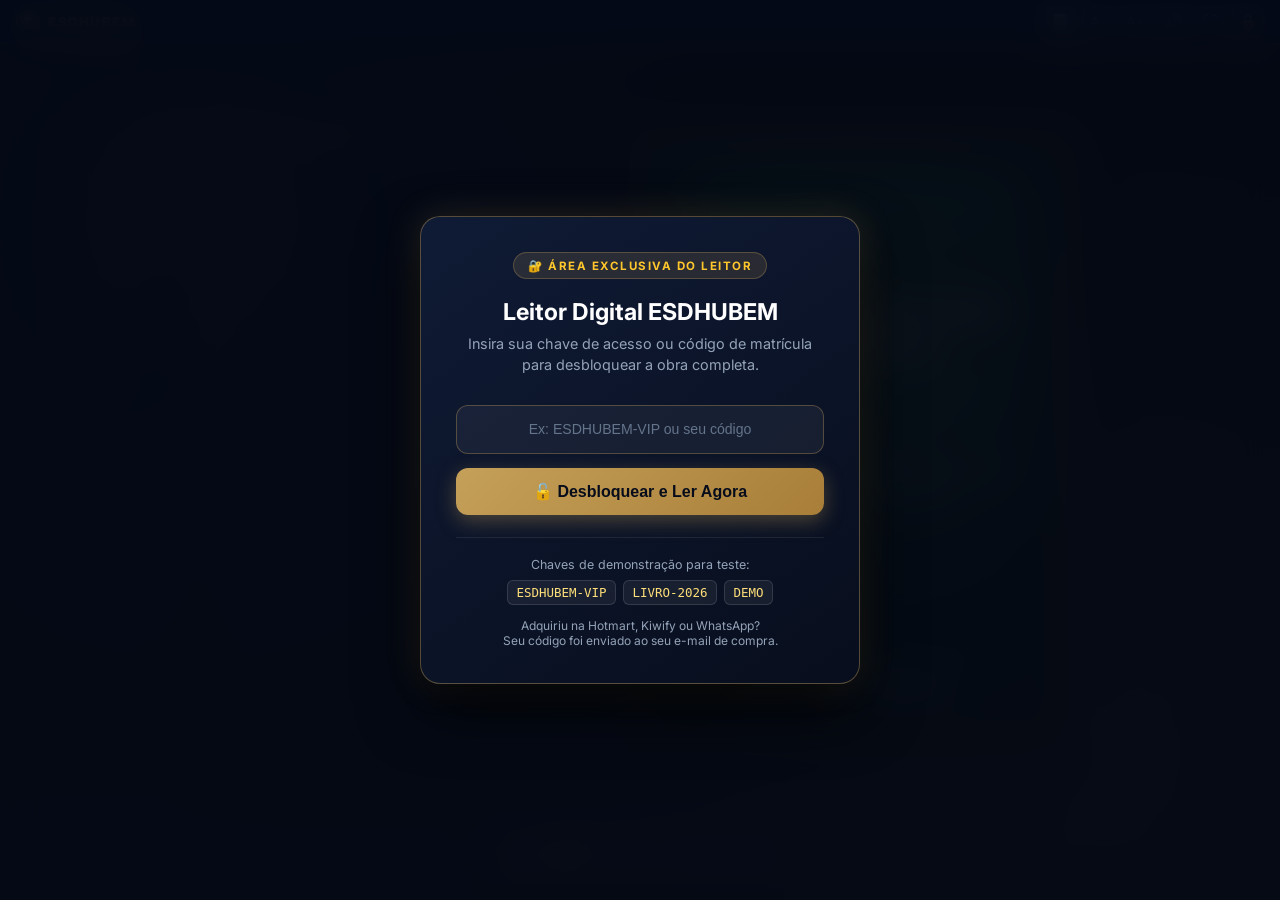
==== commit c0598ca1: "refactor: remover indice e sumario inventados mantendo apenas a Parte 1 integral para posterior suma" ====
--- a/economia-do-bem-viver.html
+++ b/economia-do-bem-viver.html
@@ -18,7 +18,6 @@
   
   <link rel="stylesheet" href="assets/css/style.css">
   <style>
-    /* Estilo editorial natural para a obra Economia do Bem Viver */
     :root {
       --book-accent-green: #10b981;
       --book-accent-gold: #f59e0b;
@@ -36,10 +35,10 @@
     .cover-bem-viver .cover-title span {
       display: block;
       color: #34d399;
-      font-size: 1.25rem;
+      font-size: 1.22rem;
       margin-top: 0.35rem;
       font-weight: 400;
-      letter-spacing: 1.5px;
+      letter-spacing: 1.2px;
     }
     .badge-nature {
       background: rgba(16, 185, 129, 0.15) !important;
@@ -47,7 +46,7 @@
       border-color: rgba(52, 211, 153, 0.4) !important;
     }
     .page:not(.--cover) {
-      padding: 1.2rem 1.6rem 1.6rem 1.6rem !important;
+      padding: 1.25rem 1.65rem 1.75rem 1.65rem !important;
     }
     .page-body {
       overflow-y: auto !important;
@@ -55,39 +54,24 @@
       scrollbar-color: rgba(16, 185, 129, 0.25) transparent;
     }
     .page-text {
-      font-size: 0.84rem !important;
-      line-height: 1.52 !important;
-      margin-bottom: 0.65rem !important;
+      font-size: 0.85rem !important;
+      line-height: 1.55 !important;
+      margin-bottom: 0.75rem !important;
       text-align: justify;
     }
     .callout-quote {
       border-left: 3px solid #10b981;
       background: rgba(16, 185, 129, 0.08);
-      padding: 0.7rem 0.95rem;
+      padding: 0.75rem 1rem;
       border-radius: 0 8px 8px 0;
       font-style: italic;
-      margin: 0.65rem 0;
+      margin: 0.75rem 0;
       color: #1e293b;
       font-size: 0.85rem;
-      line-height: 1.5;
+      line-height: 1.52;
     }
     .callout-quote strong {
       color: #065f46;
-    }
-    .toc-part-header {
-      font-size: 0.75rem;
-      font-weight: 700;
-      text-transform: uppercase;
-      letter-spacing: 1.1px;
-      color: #047857;
-      margin: 0.6rem 0 0.2rem 0;
-      border-bottom: 1px dashed rgba(4, 120, 87, 0.3);
-      padding-bottom: 0.15rem;
-    }
-    .toc-item-compact {
-      font-size: 0.81rem;
-      padding: 0.28rem 0;
-      line-height: 1.35;
     }
   </style>
 </head>
@@ -103,7 +87,7 @@
     </div>
     
     <div class="header-actions">
-      <button id="btnQuickMenu" class="btn-icon" title="Sumário e Capítulos">📑</button>
+      <button id="btnQuickMenu" class="btn-icon" title="Navegação e Capítulos">📑</button>
       <button id="btnFontMinus" class="btn-icon" title="Diminuir Fonte">A-</button>
       <button id="btnFontPlus" class="btn-icon" title="Aumentar Fonte">A+</button>
       <button id="btnToggleSound" class="btn-icon" title="Som de folhear">🔊</button>
@@ -123,14 +107,14 @@
       <!-- PÁGINA 1: CAPA RIGIDA -->
       <div class="page --cover cover-bem-viver" data-density="hard">
         <div class="cover-content">
-          <div class="cover-badge badge-nature">Coleção Civilização & Desenvolvimento Humano</div>
+          <div class="cover-badge badge-nature">Obra Autoral • Coleção Civilização</div>
           <div class="cover-main">
             <h1 class="cover-title">
               ECONOMIA DO BEM VIVER BEM
               <span>Além do PIB, Filosofias & Horizontes de Civilização</span>
             </h1>
             <p class="cover-subtitle" style="color: #cbd5e1; margin-top: 0.6rem;">
-              Volume 1 • Parte 1: O Despertar da Terra & Prefácio Editorial
+              Parte 1: Prefácio Editorial
             </p>
             <div class="cover-tagline" style="border-color: rgba(52, 211, 153, 0.4); color: #a7f3d0;">
               Por que estamos vivendo o despertar da Terra e a urgência de novos horizontes?
@@ -150,14 +134,13 @@
             <div class="cip-title">Dados Internacionais de Catalogação na Publicação (CIP)</div>
             <div class="cip-body">
               <strong>S587e &nbsp; Silvério, Silviane</strong><br>
-              <strong>Economia do Bem Viver Bem: além do PIB, filosofias & horizontes de civilização: parte 1 — prefácio editorial</strong> / Silviane Silvério. — 1. ed. — São Paulo: ESDHUBEM Publicações, 2026.<br>
-              32 p. : il.<br><br>
+              <strong>Economia do Bem Viver Bem: além do PIB, filosofias & horizontes de civilização: parte 1 — prefácio editorial</strong> / Silviane Silvério. — 1. ed. — São Paulo: ESDHUBEM Publicações, 2026.<br><br>
               <strong>ISBN:</strong> 978-65-00-98741-2 <em>(Edição Digital Master / PWA)</em><br>
               1. Economia Ecológica. 2. Bem Viver (Sumak Kawsay, Teko Porã). 3. Além do PIB (Beyond GDP). 4. Filosofias Originárias & Ubuntu. 5. Crítica Macroeconômica — Simon Kuznets. 6. Desenvolvimento Humano e Justiça Climática. I. Título.<br>
               <strong>CDD:</strong> 330.1 &nbsp;|&nbsp; <strong>CDU:</strong> 330.342.14
             </div>
           </div>
-          <div style="font-size: 0.77rem; color: #64748b; line-height: 1.5; margin-top: 1.4rem; text-align: justify;">
+          <div style="font-size: 0.77rem; color: #64748b; line-height: 1.5; margin-top: 1.6rem; text-align: justify;">
             <p><strong>© 2026 ESDHUBEM — Escola de Desenvolvimento Humano e Bem-Estar.</strong></p>
             <p>Todos os direitos reservados. Nenhuma parte desta publicação pode ser reproduzida ou transmitida sem prévia autorização da instituição e da autora.</p>
             <p style="margin-top: 0.5rem;"><strong>Coordenação Editorial & Pesquisa:</strong> Núcleo de Economia Regenerativa e Sabedorias Ancestrais ESDHUBEM.</p>
@@ -169,69 +152,7 @@
         </div>
       </div>
 
-      <!-- PÁGINA 3: ÍNDICE DA PARTE 1 -->
-      <div class="page">
-        <div class="page-body">
-          <h2 class="page-heading" style="margin-top: 0; margin-bottom: 0.25rem;">Índice da Parte 1</h2>
-          <div class="chapter-badge badge-nature" style="margin-bottom: 0.35rem;">Prefácio Editorial & Tópicos</div>
-          <ul class="toc-list">
-            <li class="toc-item" data-target="3">
-              <span class="toc-title">Prefácio: O Despertar da Terra & Áudio Oficial</span>
-              <span class="toc-page">04</span>
-            </li>
-            <li class="toc-item" data-target="4">
-              <span class="toc-title">A Ironia Trágica de Simon Kuznets (1901–1985)</span>
-              <span class="toc-page">05</span>
-            </li>
-            <li class="toc-item" data-target="5">
-              <span class="toc-title">Os Dois Alertas Históricos ao Congresso Americano</span>
-              <span class="toc-page">06</span>
-            </li>
-            <li class="toc-item" data-target="6">
-              <span class="toc-title">A Advertência de 1962 & Dernburg & McDougall</span>
-              <span class="toc-page">07</span>
-            </li>
-            <li class="toc-item" data-target="7">
-              <span class="toc-title">A Cegueira Estrutural & O Estetoscópio no Lugar Errado</span>
-              <span class="toc-page">08</span>
-            </li>
-            <li class="toc-item" data-target="8">
-              <span class="toc-title">O Custo Humano: Da Selic ao Burnout Coletivo</span>
-              <span class="toc-page">09</span>
-            </li>
-            <li class="toc-item" data-target="9">
-              <span class="toc-title">Por que Continuamos Medindo o PIB?</span>
-              <span class="toc-page">10</span>
-            </li>
-            <li class="toc-item" data-target="10">
-              <span class="toc-title">A Conta do Mal-Estar & O Cuidado Invisível</span>
-              <span class="toc-page">11</span>
-            </li>
-            <li class="toc-item" data-target="11">
-              <span class="toc-title">O Chamado Ancestral & A Iniciativa Beyond GDP</span>
-              <span class="toc-page">12</span>
-            </li>
-            <li class="toc-item" data-target="12">
-              <span class="toc-title">Sumário Geral da Obra Completa (Partes 1 a 3)</span>
-              <span class="toc-page">13</span>
-            </li>
-            <li class="toc-item" data-target="13">
-              <span class="toc-title">Sumário Geral da Obra Completa (Partes 4 a 6)</span>
-              <span class="toc-page">14</span>
-            </li>
-            <li class="toc-item" data-target="14">
-              <span class="toc-title">Fontes & Literatura de Base</span>
-              <span class="toc-page">15</span>
-            </li>
-          </ul>
-        </div>
-        <div class="page-footer">
-          <span>Sumário Inicial</span>
-          <span>Pág. 03</span>
-        </div>
-      </div>
-
-      <!-- PÁGINA 4: ABERTURA DO PREFÁCIO (COM TÍTULO E PLAYER DE ÁUDIO OFICIAL) -->
+      <!-- PÁGINA 3: ABERTURA DO PREFÁCIO EDITORIAL (COM TÍTULO E PLAYER DE ÁUDIO OFICIAL) -->
       <div class="page">
         <div class="page-body">
           <div class="chapter-badge badge-nature">Parte 1 • Prefácio Editorial</div>
@@ -264,11 +185,11 @@
         </div>
         <div class="page-footer">
           <span>Parte 1 • Prefácio Editorial</span>
-          <span>Pág. 04</span>
-        </div>
-      </div>
-
-      <!-- PÁGINA 5: TEXTO CONTÍNUO (SIMON KUZNETS) -->
+          <span>Pág. 03</span>
+        </div>
+      </div>
+
+      <!-- PÁGINA 4: TEXTO CONTÍNUO (SIMON KUZNETS) -->
       <div class="page">
         <div class="page-body">
           <p class="page-text">O arquiteto da métrica que hoje nos governa e a história do PIB carregam uma ironia trágica: seu criador foi também seu primeiro e mais lúcido crítico. O nome dele era <strong>Simon Smith Kuznets (1901–1985)</strong>. Economista e estatístico, nascido na Bielorrússia, filho de uma família judia que emigrou para os Estados Unidos em 1922, Kuznets dedicou a vida a compreender os ciclos econômicos e a distribuição de renda, temas que, em suas mãos, nunca foram apenas números, mas expressões da dignidade ou indignidade humana [1, 2].</p>
@@ -277,11 +198,11 @@
         </div>
         <div class="page-footer">
           <span>Simon Kuznets</span>
-          <span>Pág. 05</span>
-        </div>
-      </div>
-
-      <!-- PÁGINA 6: TEXTO CONTÍNUO (O PRIMEIRO ALERTA DE 1934 COMPLETO) -->
+          <span>Pág. 04</span>
+        </div>
+      </div>
+
+      <!-- PÁGINA 5: TEXTO CONTÍNUO (O PRIMEIRO ALERTA DE 1934 COMPLETO) -->
       <div class="page">
         <div class="page-body">
           <p class="page-text">O primeiro alerta ocorreu em 1934. Ele estava diante do Congresso dos Estados Unidos, no auge da Grande Depressão, onde o país sangrava economicamente, e o governo Roosevelt precisava de uma ferramenta para mensurar a extensão do desastre e orientar a reconstrução. Kuznets foi chamado para essa tarefa e entregou um sistema de contas nacionais que revolucionaria a economia mundial. Mas, ao apresentar seu relatório ao Congresso americano, em 1934, Kuznets fez questão de deixar registrada uma advertência:</p>
@@ -295,14 +216,14 @@
         </div>
         <div class="page-footer">
           <span>O Alerta de 1934</span>
-          <span>Pág. 06</span>
-        </div>
-      </div>
-
-      <!-- PÁGINA 7: TEXTO CONTÍNUO (O SEGUNDO ALERTA DE 1962 & DERNBURG & MCDOUGALL) -->
-      <div class="page">
-        <div class="page-body">
-          <p class="page-text">O segundo alerta veio em 1962. Décadas depois, com o mundo reconstruído e o PIB já elevado a "juiz supremo" do progresso humano, Kuznets reiterou que sua métrica era quantitativa, não qualitativa. Ele insistiu que o PIB contava toneladas de aço produzidas, mas não a felicidade do operário. Que registrava o valor de mercado de um desmatamento, mas não o silêncio das aves que deixavam de cantar. Que somava os gastos com armas, mas não subtraía o medo das crianças que cresciam sob ameaça.</p>
+          <span>Pág. 05</span>
+        </div>
+      </div>
+
+      <!-- PÁGINA 6: TEXTO CONTÍNUO (O SEGUNDO ALERTA DE 1962 & DERNBURG & MCDOUGALL) -->
+      <div class="page">
+        <div class="page-body">
+          <p class="page-text">O segundo alerta veio em 1962. Décadas depois, com o mundo reconstruído e o PIB já elevado a "juiz supremo" do progresso humano, Kuznets reiterou que sua métrica era quantitativa, não qualitativa. Ele insistiu que o PIB contava toneladas de aço produzidas, mas não a felicidade do operário. Que registrava o valor de mercado de um desmatamento, mas não o silêncio das aves que deixavam de cantar. Que somava os gastos com armas, mas não subtraía o medo das crianças que cresciam sob ameaça:</p>
 
           <p class="page-text">Essa advertência fundamental de Kuznets ecoaria décadas depois nas obras de macroeconomistas críticos. Como bem observaram Thomas F. Dernburg e Duncan M. McDougall em seu influente livro <em>Macroeconomics</em> (década de 1960):</p>
 
@@ -313,56 +234,56 @@
         </div>
         <div class="page-footer">
           <span>O Alerta de 1962</span>
+          <span>Pág. 06</span>
+        </div>
+      </div>
+
+      <!-- PÁGINA 7: TEXTO CONTÍNUO (A CEGUEIRA ESTRUTURAL & O ESTETOSCÓPIO) -->
+      <div class="page">
+        <div class="page-body">
+          <p class="page-text">Kuznets sabia que o PIB era cego para o que realmente importava. E sabia que essa cegueira não era acidental, era estrutural. A verdade que o mundo recusou, Kuznets tentou nos dizer, com a paciência de quem vê o desastre se aproximando em câmera lenta, é o que este livro quer demonstrar ao longo dos capítulos.</p>
+
+          <p class="page-text">Usar o PIB como uma espécie de bússola civilizatória é como usar um estetoscópio para medir a pressão arterial: o instrumento é preciso, mas está sendo aplicado no lugar errado. E, no entanto, foi exatamente isso que fizeram. Uma ferramenta de contabilidade de guerra foi transformada em religião global e, por isso, nas últimas décadas, vivemos em guerras e rumores de guerras constantes.</p>
+
+          <p class="page-text">Substituímos a sabedoria dos povos originários, que há milênios mediam o florescimento pela saúde do solo, pela vitalidade das águas e pela harmonia das relações, pela cegueira de um número que conta como "riqueza" o desmatamento, como "crescimento" a doença, como "progresso" a bomba.</p>
+        </div>
+        <div class="page-footer">
+          <span>A Cegueira Estrutural</span>
           <span>Pág. 07</span>
         </div>
       </div>
 
-      <!-- PÁGINA 8: TEXTO CONTÍNUO (A CEGUEIRA ESTRUTURAL & O ESTETOSCÓPIO) -->
-      <div class="page">
-        <div class="page-body">
-          <p class="page-text">Kuznets sabia que o PIB era cego para o que realmente importava. E sabia que essa cegueira não era acidental, era estrutural. A verdade que o mundo recusou, Kuznets tentou nos dizer, com a paciência de quem vê o desastre se aproximando em câmera lenta, é o que este livro quer demonstrar ao longo dos capítulos.</p>
-
-          <p class="page-text">Usar o PIB como uma espécie de bússola civilizatória é como usar um estetoscópio para medir a pressão arterial: o instrumento é preciso, mas está sendo aplicado no lugar errado. E, no entanto, foi exatamente isso que fizeram. Uma ferramenta de contabilidade de guerra foi transformada em religião global e, por isso, nas últimas décadas, vivemos em guerras e rumores de guerras constantes.</p>
-
-          <p class="page-text">Substituímos a sabedoria dos povos originários, que há milênios mediam o florescimento pela saúde do solo, pela vitalidade das águas e pela harmonia das relações, pela cegueira de um número que conta como "riqueza" o desmatamento, como "crescimento" a doença, como "progresso" a bomba.</p>
-        </div>
-        <div class="page-footer">
-          <span>A Cegueira Estrutural</span>
+      <!-- PÁGINA 8: TEXTO CONTÍNUO (O QUE KUZNETS NÃO VIVEU PARA VER) -->
+      <div class="page">
+        <div class="page-body">
+          <p class="page-text">Simon Kuznets morreu em 1985. Ele não viveu para ver o PIB se tornar o deus que devora a Mãe Terra. Não viveu para ver a taxa Selic da economia brasileira drenar orçamentos inteiros de saúde e educação. Não viveu para ver os jovens negros serem contados como estatística de homicídio enquanto o PIB "crescia". Não viveu para ver o <em>burnout</em> coletivo ser tratado como falha individual, enquanto o mercado celebrava a hiperprodutividade.</p>
+
+          <p class="page-text">Mas nós vivemos. E nós podemos ouvir, ainda que tardiamente, o que ele tentou nos dizer.</p>
+
+          <p class="page-text">Voltar no tempo para escutar a voz de Kuznets é a primeira porta para superar os desafios que vivemos atualmente. Porque reconhecer que a métrica que nos governa nasceu defeituosa não é apenas um ato de honestidade intelectual, é um ato de libertação dogmática da economia. É o momento em que percebemos que não estamos fracassando dentro de um sistema bem desenhado: estamos sendo esmagados por um sistema que foi mal concebido desde o início.</p>
+        </div>
+        <div class="page-footer">
+          <span>O Custo Social</span>
           <span>Pág. 08</span>
         </div>
       </div>
 
-      <!-- PÁGINA 9: TEXTO CONTÍNUO (O QUE KUZNETS NÃO VIVEU PARA VER) -->
-      <div class="page">
-        <div class="page-body">
-          <p class="page-text">Simon Kuznets morreu em 1985. Ele não viveu para ver o PIB se tornar o deus que devora a Mãe Terra. Não viveu para ver a taxa Selic da economia brasileira drenar orçamentos inteiros de saúde e educação. Não viveu para ver os jovens negros serem contados como estatística de homicídio enquanto o PIB "crescia". Não viveu para ver o <em>burnout</em> coletivo ser tratado como falha individual, enquanto o mercado celebrava a hiperprodutividade.</p>
-
-          <p class="page-text">Mas nós vivemos. E nós podemos ouvir, ainda que tardiamente, o que ele tentou nos dizer.</p>
-
-          <p class="page-text">Voltar no tempo para escutar a voz de Kuznets é a primeira porta para superar os desafios que vivemos atualmente. Porque reconhecer que a métrica que nos governa nasceu defeituosa não é apenas um ato de honestidade intelectual, é um ato de libertação dogmática da economia. É o momento em que percebemos que não estamos fracassando dentro de um sistema bem desenhado: estamos sendo esmagados por um sistema que foi mal concebido desde o início.</p>
-        </div>
-        <div class="page-footer">
-          <span>O Custo Social</span>
+      <!-- PÁGINA 9: TEXTO CONTÍNUO (POR QUE CONTINUAMOS MEDINDO?) -->
+      <div class="page">
+        <div class="page-body">
+          <p class="page-text">E se o próprio criador do PIB nos disse, com todas as letras, que ele não serve para medir o que realmente importa, então por que continuamos medindo?</p>
+
+          <p class="page-text">A resposta a essa pergunta é o que nos leva, inevitavelmente, aos Mecanismos Concretos de Transição que apresentaremos a seguir. Porque não basta trocar a métrica, é preciso transformar o sistema que a produz. Não basta medir melhor, é preciso viver de outro jeito. Kuznets nos deu o alerta. Os povos originários nos deram a sabedoria. A ciência contemporânea nos deu a evidência. Agora, cabe a nós dar o passo.</p>
+
+          <p class="page-text">Hoje, os limites desse paradigma se tornaram evidentes e preocupantes, pois dentro do conceito do PIB não cabe uma floresta milenar derrubada, um derrame de petróleo que exige milhões em despoluição ou um aumento desenfreado de doenças crônicas que inflacionam os gastos hospitalares somando positivamente no crescimento do PIB.</p>
+        </div>
+        <div class="page-footer">
+          <span>Transição Paradigmática</span>
           <span>Pág. 09</span>
         </div>
       </div>
 
-      <!-- PÁGINA 10: TEXTO CONTÍNUO (POR QUE CONTINUAMOS MEDINDO?) -->
-      <div class="page">
-        <div class="page-body">
-          <p class="page-text">E se o próprio criador do PIB nos disse, com todas as letras, que ele não serve para medir o que realmente importa, então por que continuamos medindo?</p>
-
-          <p class="page-text">A resposta a essa pergunta é o que nos leva, inevitavelmente, aos <strong>Mecanismos Concretos de Transição</strong> que apresentaremos a seguir. Porque não basta trocar a métrica, é preciso transformar o sistema que a produz. Não basta medir melhor, é preciso viver de outro jeito. Kuznets nos deu o alerta. Os povos originários nos deram a sabedoria. A ciência contemporânea nos deu a evidência. Agora, cabe a nós dar o passo.</p>
-
-          <p class="page-text">Hoje, os limites desse paradigma se tornaram evidentes e preocupantes, pois dentro do conceito do PIB não cabe uma floresta milenar derrubada, um derrame de petróleo que exige milhões em despoluição ou um aumento desenfreado de doenças crônicas que inflacionam os gastos hospitalares somando positivamente no crescimento do PIB.</p>
-        </div>
-        <div class="page-footer">
-          <span>Mecanismos de Transição</span>
-          <span>Pág. 10</span>
-        </div>
-      </div>
-
-      <!-- PÁGINA 11: TEXTO CONTÍNUO (A CONTA DO MAL-ESTAR & O CUIDADO INVISÍVEL) -->
+      <!-- PÁGINA 10: TEXTO CONTÍNUO (A CONTA DO MAL-ESTAR & O CUIDADO INVISÍVEL) -->
       <div class="page">
         <div class="page-body">
           <p class="page-text">Por outro lado, o trabalho doméstico e de cuidado não remunerado das mães, as redes solidárias de vizinhança, o ar puro, a cultura oral ancestral e a tranquilidade de viver em harmonia são contabilizados como <strong>"zero"</strong> pelo sistema econômico hegemônico. Esse zero não é um erro de cálculo, é uma declaração de valor. Ele diz, em linguagem fria de planilha, que o lado humano, comum, social e afetivo da existência não tem lugar na economia e, por extensão, na política.</p>
@@ -377,11 +298,11 @@
         </div>
         <div class="page-footer">
           <span>O Cuidado & O Mal-Estar</span>
-          <span>Pág. 11</span>
-        </div>
-      </div>
-
-      <!-- PÁGINA 12: TEXTO CONTÍNUO (O CHAMADO ANCESTRAL & BEYOND GDP) -->
+          <span>Pág. 10</span>
+        </div>
+      </div>
+
+      <!-- PÁGINA 11: TEXTO CONTÍNUO (O CHAMADO ANCESTRAL & BEYOND GDP) -->
       <div class="page">
         <div class="page-body">
           <p class="page-text">Este livro reúne informações que não fazem concessões ao reducionismo simplista em um momento crucial, no qual a sabedoria ancestral é reconhecida, mesmo que indiretamente, pelos mais recentes relatórios das Nações Unidas (<em>Beyond GDP</em>). Apoiando-se em indicadores empíricos de fontes governamentais e acadêmicas, a obra realiza uma análise profunda dos modelos de desenvolvimento de mais de 20 nações e das cosmologias milenares de povos originários brasileiros e africanos (como o <strong>Sumak Kawsay</strong>, o <strong>Teko Porã</strong> e o <strong>Ubuntu</strong>).</p>
@@ -391,117 +312,18 @@
           <div class="callout-quote" style="border-left-color: #047857; background: rgba(4, 120, 87, 0.08);">
             "Trata-se de um mapa para quem compreendeu que a Terra gira e que a verdadeira riqueza civilizatória não se mede pelo acúmulo de bens, mas pela plenitude da vida compartilhada."
           </div>
+
+          <div style="margin-top: 1.2rem; padding-top: 0.8rem; border-top: 1px dashed rgba(16, 185, 129, 0.3); font-size: 0.74rem; line-height: 1.45; color: #475569;">
+            <strong>Referências citadas no Prefácio:</strong> [1] Kuznets (1934); [2] Kuznets (1971); [3] Raworth (2017); [4] Dernburg & McDougall (1960).
+          </div>
         </div>
         <div class="page-footer">
           <span>Horizontes de Civilização</span>
-          <span>Pág. 12</span>
-        </div>
-      </div>
-
-      <!-- PÁGINA 13: SUMÁRIO GERAL DA OBRA COMPLETA (PARTE I) -->
-      <div class="page">
-        <div class="page-body">
-          <h2 class="page-heading" style="margin-top: 0; margin-bottom: 0.2rem;">Sumário Geral da Obra</h2>
-          <div class="chapter-badge badge-nature" style="margin-bottom: 0.35rem;">Coleção Completa • Mapeamento Temático</div>
-
-          <div class="toc-part-header">PARTE 1 • Fundamentos Críticos & O Despertar da Terra</div>
-          <ul class="toc-list" style="margin-bottom: 0.45rem;">
-            <li class="toc-item toc-item-compact"><span class="toc-title">Prefácio: O Despertar da Terra e a Urgência de Novos Horizontes</span></li>
-            <li class="toc-item toc-item-compact"><span class="toc-title">Cap. 1: A Gênese Bélica do PIB e o Alerta de Simon Kuznets</span></li>
-            <li class="toc-item toc-item-compact"><span class="toc-title">Cap. 2: A Contabilidade da Destruição: Poluição, Doença e Guerra</span></li>
-            <li class="toc-item toc-item-compact"><span class="toc-title">Cap. 3: A Economia do Cuidado e o Trabalho Precificado como Zero</span></li>
-          </ul>
-
-          <div class="toc-part-header">PARTE 2 • As Cosmologias Ancestrais e o Bem Viver</div>
-          <ul class="toc-list" style="margin-bottom: 0.45rem;">
-            <li class="toc-item toc-item-compact"><span class="toc-title">Cap. 4: Sumak Kawsay: Sabedoria Andina e Harmonia com a Pachamama</span></li>
-            <li class="toc-item toc-item-compact"><span class="toc-title">Cap. 5: Teko Porã: O Modo de Viver Bom dos Povos Guarani</span></li>
-            <li class="toc-item toc-item-compact"><span class="toc-title">Cap. 6: Ubuntu: "Eu sou porque nós somos" — Filosofia Africana</span></li>
-          </ul>
-
-          <div class="toc-part-header">PARTE 3 • Transição Ecológica & Decrescimento Próspero</div>
-          <ul class="toc-list">
-            <li class="toc-item toc-item-compact"><span class="toc-title">Cap. 7: Limites Planetários e a Economia Donut (Kate Raworth)</span></li>
-            <li class="toc-item toc-item-compact"><span class="toc-title">Cap. 8: Teoria dos Bens Comuns e a Governança das Águas e Florestas</span></li>
-            <li class="toc-item toc-item-compact"><span class="toc-title">Cap. 9: Decrescimento Sereno vs. Hiperprodutivismo Acelerado</span></li>
-          </ul>
-        </div>
-        <div class="page-footer">
-          <span>Sumário da Obra • Partes 1 a 3</span>
-          <span>Pág. 13</span>
-        </div>
-      </div>
-
-      <!-- PÁGINA 14: SUMÁRIO GERAL DA OBRA COMPLETA (PARTE II) -->
-      <div class="page">
-        <div class="page-body">
-          <h2 class="page-heading" style="margin-top: 0; margin-bottom: 0.2rem;">Sumário Geral da Obra</h2>
-          <div class="chapter-badge badge-nature" style="margin-bottom: 0.35rem;">Coleção Completa • Mapeamento Temático</div>
-
-          <div class="toc-part-header">PARTE 4 • Além do PIB: Novos Indicadores de Florescimento</div>
-          <ul class="toc-list" style="margin-bottom: 0.45rem;">
-            <li class="toc-item toc-item-compact"><span class="toc-title">Cap. 10: A Iniciativa Beyond GDP das Nações Unidas</span></li>
-            <li class="toc-item toc-item-compact"><span class="toc-title">Cap. 11: Felicidade Interna Bruta (FIB) e Progresso Genuíno (GPI)</span></li>
-            <li class="toc-item toc-item-compact"><span class="toc-title">Cap. 12: Indicadores Multidimensionais de Saúde e Regeneração</span></li>
-          </ul>
-
-          <div class="toc-part-header">PARTE 5 • Políticas Públicas em Mais de 20 Nações</div>
-          <ul class="toc-list" style="margin-bottom: 0.45rem;">
-            <li class="toc-item toc-item-compact"><span class="toc-title">Cap. 13: Governos do Bem-Estar (WEGo): NZ, Escócia, Islândia, Finlândia</span></li>
-            <li class="toc-item toc-item-compact"><span class="toc-title">Cap. 14: Constituições Andinas: Direitos da Natureza na Lei Maior</span></li>
-            <li class="toc-item toc-item-compact"><span class="toc-title">Cap. 15: Moedas Sociais, Bancos Comunitários e o Sul Global</span></li>
-          </ul>
-
-          <div class="toc-part-header">PARTE 6 • Mecanismos de Transição & Novos Horizontes</div>
-          <ul class="toc-list">
-            <li class="toc-item toc-item-compact"><span class="toc-title">Cap. 16: Reforma Financeira Sustentável contra a Especulação</span></li>
-            <li class="toc-item toc-item-compact"><span class="toc-title">Cap. 17: Da Ansiedade Digital ao Fortalecimento Comunitário</span></li>
-            <li class="toc-item toc-item-compact"><span class="toc-title">Cap. 18: Manifesto pelo Bem Viver: A Vida Compartilhada</span></li>
-          </ul>
-        </div>
-        <div class="page-footer">
-          <span>Sumário da Obra • Partes 4 a 6</span>
-          <span>Pág. 14</span>
-        </div>
-      </div>
-
-      <!-- PÁGINA 15: FONTES & REFERÊNCIAS -->
-      <div class="page">
-        <div class="page-body">
-          <div class="chapter-badge badge-nature">Aparato Acadêmico</div>
-          <h2 class="page-heading">Fontes & Literatura de Base</h2>
-
-          <div style="font-size: 0.77rem; line-height: 1.48; color: #334155;">
-            <p style="margin-bottom: 0.55rem;">
-              <strong>[1] KUZNETS, Simon.</strong> (1934). <em>National Income, 1929–1932</em>. 73rd US Congress, 2d session, Senate document no. 124. Washington, DC: Government Printing Office.
-            </p>
-            <p style="margin-bottom: 0.55rem;">
-              <strong>[2] KUZNETS, Simon.</strong> (1971). <em>Economic Growth of Nations: Total Output and Production Structure</em>. Cambridge, MA: Harvard University Press.
-            </p>
-            <p style="margin-bottom: 0.55rem;">
-              <strong>[3] RAWORTH, Kate.</strong> (2017). <em>Doughnut Economics: Seven Ways to Think Like a 21st-Century Economist</em>. London: Random House Business Books.
-            </p>
-            <p style="margin-bottom: 0.55rem;">
-              <strong>[4] DERNBURG, Thomas F.; McDOUGALL, Duncan M.</strong> (1960). <em>Macroeconomics: The Measurement, Analysis, and Control of Aggregate Economic Activity</em>. New York: McGraw-Hill.
-            </p>
-            <p style="margin-bottom: 0.55rem;">
-              <strong>[5] ACOSTA, Alberto.</strong> (2016). <em>O Bem Viver: Uma Oportunidade para Imaginar Outros Mundos</em>. São Paulo: Autonomia Literária / Elefante.
-            </p>
-            <p style="margin-bottom: 0.55rem;">
-              <strong>[6] KRENAK, Ailton.</strong> (2019). <em>Ideias para Adiar o Fim do Mundo</em>. São Paulo: Companhia das Letras.
-            </p>
-            <p style="margin-bottom: 0.55rem;">
-              <strong>[7] UNITED NATIONS.</strong> (2023). <em>Beyond GDP: What Counts for Sustainable Development</em>. Our Common Agenda Policy Brief 8. New York: UN Publishing.
-            </p>
-          </div>
-        </div>
-        <div class="page-footer">
-          <span>Referências Bibliográficas</span>
-          <span>Pág. 15</span>
-        </div>
-      </div>
-
-      <!-- PÁGINA 16: CONTRACAPA RIGIDA -->
+          <span>Pág. 11</span>
+        </div>
+      </div>
+
+      <!-- PÁGINA 12: CONTRACAPA RIGIDA -->
       <div class="page --cover cover-bem-viver" data-density="hard">
         <div class="cover-content" style="justify-content: center; text-align: center;">
           <div class="cover-badge badge-nature" style="margin-bottom: 1.5rem;">ESDHUBEM • Obras Autorais</div>
@@ -523,8 +345,8 @@
   <!-- BOTTOM READER DOCK -->
   <nav class="reader-dock">
     <button id="btnPrev" class="dock-btn" title="Página Anterior">◀</button>
-    <input type="range" id="pageSlider" class="dock-slider" min="1" max="16" value="1">
-    <span id="pageIndicator" class="dock-pages">1 / 16</span>
+    <input type="range" id="pageSlider" class="dock-slider" min="1" max="12" value="1">
+    <span id="pageIndicator" class="dock-pages">1 / 12</span>
     <button id="btnNext" class="dock-btn" title="Próxima Página">▶</button>
   </nav>
 
@@ -532,27 +354,23 @@
   <div id="drawerOverlay" class="drawer-overlay hidden">
     <div class="drawer-card">
       <div class="drawer-header">
-        <h3>📑 Sumário Geral</h3>
+        <h3>📑 Navegação do Livro</h3>
         <button id="btnCloseDrawer" class="btn-icon">✕</button>
       </div>
       <div class="drawer-body">
         <ul class="drawer-toc-list">
           <li class="drawer-toc-item" data-target="0">Capa Principal</li>
           <li class="drawer-toc-item" data-target="1">Ficha Catalográfica CIP</li>
-          <li class="drawer-toc-item" data-target="2">Índice da Parte 1</li>
-          <li class="drawer-toc-item" data-target="3">Prefácio Editorial (com Áudio Oficial)</li>
-          <li class="drawer-toc-item" data-target="4">Simon Kuznets & O Nobel</li>
-          <li class="drawer-toc-item" data-target="5">O Primeiro Alerta de 1934 ao Congresso</li>
-          <li class="drawer-toc-item" data-target="6">O Segundo Alerta de 1962 & Dernburg & McDougall</li>
-          <li class="drawer-toc-item" data-target="7">A Cegueira Estrutural & O Estetoscópio</li>
-          <li class="drawer-toc-item" data-target="8">O Custo Humano: Selic e Burnout</li>
-          <li class="drawer-toc-item" data-target="9">Por que Continuamos Medindo o PIB?</li>
-          <li class="drawer-toc-item" data-target="10">A Conta do Mal-Estar & O Cuidado Invisível</li>
-          <li class="drawer-toc-item" data-target="11">O Chamado Ancestral & Beyond GDP</li>
-          <li class="drawer-toc-item" data-target="12">Sumário Geral da Obra (Partes 1 a 3)</li>
-          <li class="drawer-toc-item" data-target="13">Sumário Geral da Obra (Partes 4 a 6)</li>
-          <li class="drawer-toc-item" data-target="14">Fontes & Referências Bibliográficas</li>
-          <li class="drawer-toc-item" data-target="15">Contracapa Oficial</li>
+          <li class="drawer-toc-item" data-target="2">Prefácio Editorial (com Áudio Oficial)</li>
+          <li class="drawer-toc-item" data-target="3">Simon Kuznets & O Nobel</li>
+          <li class="drawer-toc-item" data-target="4">O Primeiro Alerta de 1934 ao Congresso</li>
+          <li class="drawer-toc-item" data-target="5">O Segundo Alerta de 1962 & Dernburg & McDougall</li>
+          <li class="drawer-toc-item" data-target="6">A Cegueira Estrutural & O Estetoscópio</li>
+          <li class="drawer-toc-item" data-target="7">O Custo Humano: Selic e Burnout</li>
+          <li class="drawer-toc-item" data-target="8">Por que Continuamos Medindo o PIB?</li>
+          <li class="drawer-toc-item" data-target="9">A Conta do Mal-Estar & O Cuidado Invisível</li>
+          <li class="drawer-toc-item" data-target="10">O Chamado Ancestral & Beyond GDP</li>
+          <li class="drawer-toc-item" data-target="11">Contracapa Oficial</li>
         </ul>
       </div>
     </div>
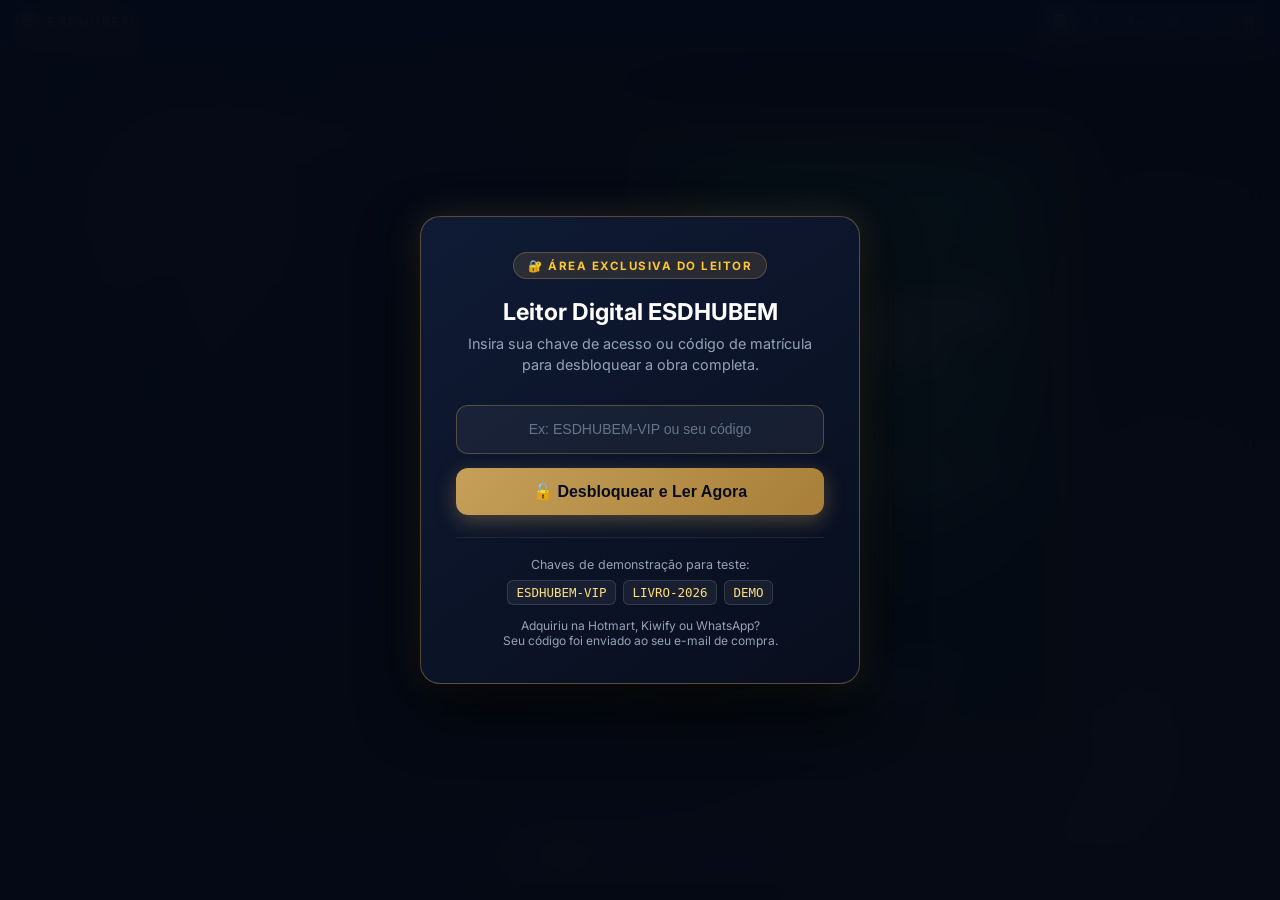
==== commit fe988700: "feat: adicionar Introducao completa com audio oficial (O que e este livro)" ====
--- a/economia-do-bem-viver.html
+++ b/economia-do-bem-viver.html
@@ -73,6 +73,30 @@
     .callout-quote strong {
       color: #065f46;
     }
+    .section-subhead {
+      font-family: var(--font-serif);
+      font-size: 1.08rem;
+      font-weight: 700;
+      color: #064e3b;
+      margin: 0.25rem 0 0.55rem 0;
+      border-bottom: 1px solid rgba(16, 185, 129, 0.25);
+      padding-bottom: 0.2rem;
+    }
+    .intro-list {
+      margin: 0.35rem 0 0.65rem 1.05rem;
+      padding: 0;
+      list-style-type: disc;
+      color: #1e293b;
+    }
+    .intro-list li {
+      font-size: 0.82rem;
+      line-height: 1.46;
+      margin-bottom: 0.42rem;
+      text-align: justify;
+    }
+    .intro-list li::marker {
+      color: #10b981;
+    }
   </style>
 </head>
 <body>
@@ -313,8 +337,20 @@
             "Trata-se de um mapa para quem compreendeu que a Terra gira e que a verdadeira riqueza civilizatória não se mede pelo acúmulo de bens, mas pela plenitude da vida compartilhada."
           </div>
 
-          <div style="margin-top: 1.2rem; padding-top: 0.8rem; border-top: 1px dashed rgba(16, 185, 129, 0.3); font-size: 0.74rem; line-height: 1.45; color: #475569;">
-            <strong>Referências citadas no Prefácio:</strong> [1] Kuznets (1934); [2] Kuznets (1971); [3] Raworth (2017); [4] Dernburg & McDougall (1960).
+          <div style="margin-top: 0.75rem; padding-top: 0.6rem; border-top: 1px dashed rgba(16, 185, 129, 0.35); font-size: 0.72rem; line-height: 1.42; color: #475569;">
+            <div style="font-weight: 700; color: #047857; margin-bottom: 0.35rem; font-size: 0.75rem; text-transform: uppercase; letter-spacing: 0.5px;">Referências Citadas no Prefácio:</div>
+            <p style="margin-bottom: 0.3rem;">
+              <strong>[1]</strong> Britannica, The Editors of Encyclopaedia. "Simon Kuznets." <em>Encyclopedia Britannica</em>, 19 May. 2026. Disponível em: <a href="https://www.britannica.com/money/Simon-Kuznets" target="_blank" style="color: #047857; text-decoration: underline;">britannica.com/money/Simon-Kuznets</a>. Acesso em: 8 nov. 2026.
+            </p>
+            <p style="margin-bottom: 0.3rem;">
+              <strong>[2]</strong> WIKIPÉDIA. <em>Simon Kuznets: american economist and statistician</em>. s/d. Disponível em: <a href="https://pt.wikipedia.org/wiki/Simon_Kuznets" target="_blank" style="color: #047857; text-decoration: underline;">pt.wikipedia.org/wiki/Simon_Kuznets</a>. Acesso em: 8 nov. 2026.
+            </p>
+            <p style="margin-bottom: 0.3rem;">
+              <strong>[3]</strong> ITAÚ. <em>PIB: o que ele revela sobre a nossa economia?</em> 2025. Disponível em: <a href="https://feito.itau.com.br/pib-o-que-ele-revela-sobre-a-nossa-economia/" target="_blank" style="color: #047857; text-decoration: underline;">feito.itau.com.br/pib</a>. Acesso em: 8 nov. 2026.
+            </p>
+            <p style="margin-bottom: 0;">
+              <strong>[4]</strong> DERNBURG, Thomas F.; McDOUGALL, Duncan M. <em>Macroeconomics: The Measurement, Analysis, and Control of Aggregate Economic Activity</em>. Nova York: McGraw-Hill, 1960.
+            </p>
           </div>
         </div>
         <div class="page-footer">
@@ -323,7 +359,196 @@
         </div>
       </div>
 
-      <!-- PÁGINA 12: CONTRACAPA RIGIDA -->
+      <!-- PÁGINA 12: ABERTURA DA INTRODUÇÃO (COM PLAYER DE ÁUDIO OFICIAL) -->
+      <div class="page">
+        <div class="page-body">
+          <div class="chapter-badge badge-nature">Introdução</div>
+          <h2 class="page-heading">O que é este livro</h2>
+
+          <!-- AUDIO CARD OFICIAL ARCHIVE.ORG -->
+          <div class="audio-card">
+            <div class="audio-header">
+              <div class="audio-icon-pulse">🎙️</div>
+              <div class="audio-info">
+                <h4>Áudio Oficial • Introdução</h4>
+                <span>Profª Silviane Silvério • Narração Autoral</span>
+              </div>
+            </div>
+            <div class="audio-embed-wrapper">
+              <iframe 
+                src="https://archive.org/embed/introducao_20261111" 
+                width="100%" 
+                height="34" 
+                frameborder="0" 
+                webkitallowfullscreen="true" 
+                mozallowfullscreen="true" 
+                allowfullscreen="" 
+                style="width: 100%; height: 34px; border: none; border-radius: 6px; display: block;">
+              </iframe>
+            </div>
+          </div>
+
+          <p class="page-text first-letter">Este livro busca ser, ao mesmo tempo, um espelho crítico da sociedade atual e uma bússola para novos horizontes. Mais do que um tratado de economia, é uma proposta de orientação econômica, social e civilizatória centrada na reprodução digna da vida.</p>
+
+          <p class="page-text">A proposta nasce de uma síntese dialética entre duas heranças que, por séculos, foram apresentadas como inimigas irreconciliáveis:</p>
+        </div>
+        <div class="page-footer">
+          <span>Introdução • O que é este livro</span>
+          <span>Pág. 12</span>
+        </div>
+      </div>
+
+      <!-- PÁGINA 13: TEXTO CONTÍNUO (BEM VIVER, VIVER BEM, BEM VIVER BEM) -->
+      <div class="page">
+        <div class="page-body">
+          <p class="page-text">O <strong>Bem Viver</strong>, que vem das sabedorias ancestrais dos povos originários como o <em>Sumak Kawsay</em> andino, o <em>Teko Porã</em> guarani, o <em>Ubuntu</em> africano, e encontra eco contemporâneo na visão sistêmica da Saúde Única conhecida como <em>One Health</em>, que reconhece a indivisibilidade entre a saúde humana, animal e ambiental.</p>
+
+          <p class="page-text">O <strong>Viver Bem</strong>, que emerge das necessidades materiais e institucionais do mundo contemporâneo, da economia, do mercado, da tecnologia e do Estado e carrega em si tanto as luzes do desenvolvimento quanto as sombras da financeirização, do PIB como fetiche e da racionalidade instrumental.</p>
+
+          <p class="page-text">Dessa tensão criativa nasce o <strong>Bem Viver Bem</strong>: a integração prática e equilibrada de ambas as dimensões, onde a economia serve à vida, e não o contrário. Não se trata de destruir o mercado, mas de domesticá-lo. Não se trata de abolir a tecnologia, mas de democratizá-la. Não se trata de ignorar a economia, mas de redesenhá-la para que ela sirva à reprodução digna da vida, e não apenas aos interesses de poucos.</p>
+        </div>
+        <div class="page-footer">
+          <span>Introdução</span>
+          <span>Pág. 13</span>
+        </div>
+      </div>
+
+      <!-- PÁGINA 14: DE ONDE VIEMOS? -->
+      <div class="page">
+        <div class="page-body">
+          <h3 class="section-subhead">De onde viemos?</h3>
+
+          <p class="page-text">O Bem Viver bebe nas fontes milenares das cosmologias originárias e a ciência contemporânea que, em muitos campos, passa a dialogar com o que povos da floresta, dos Andes e das savanas africanas já afirmavam há séculos: não há saúde humana em planeta doente; não há prosperidade individual sem prosperidade coletiva; não há vida plena sem reciprocidade.</p>
+
+          <p class="page-text">O Viver Bem dialoga com os pensadores que, dentro da própria tradição econômica ocidental, ousaram questionar seus dogmas, de Simon Kuznets, que alertou sobre os limites do PIB que ele mesmo criou, a Kate Raworth, que desenhou a Economia Donut; de Thomas Piketty, que revelou a lógica perversa da concentração, a E. F. Schumacher, que propôs uma economia "como se as pessoas importassem".</p>
+        </div>
+        <div class="page-footer">
+          <span>De onde viemos?</span>
+          <span>Pág. 14</span>
+        </div>
+      </div>
+
+      <!-- PÁGINA 15: TEXTO CONTÍNUO (ONU BEYOND GDP & ESCUTA CLÍNICA) -->
+      <div class="page">
+        <div class="page-body">
+          <p class="page-text">O Bem Viver Bem dialoga também com o reconhecimento institucional, expresso em iniciativas e relatórios internacionais sobre métricas além do PIB, do reconhecimento institucional, expresso nos relatórios da ONU, especialmente na iniciativa <em>Beyond GDP</em>, de que a humanidade precisa de novas métricas, novas bússolas, novos horizontes.</p>
+
+          <p class="page-text">E nasce também da experiência prática e clínica da autora, Silviane Silvério, filha de um professor de matemática financeira e raciocínio lógico, especialista em práticas integrativas e complementares, dedicada à visão holística do corpo-território. Quinze anos de escuta clínica me ensinaram que nada existe isolado: cada sintoma individual é reflexo de um terreno coletivo; cada adoecimento pessoal ecoa uma doença social. E boa parte do mal-estar que adoece a sociedade atual está diretamente ligado ao sistema econômico que coloca o capital acima de tudo e de todos.</p>
+        </div>
+        <div class="page-footer">
+          <span>De onde viemos?</span>
+          <span>Pág. 15</span>
+        </div>
+      </div>
+
+      <!-- PÁGINA 16: O QUE ESTE LIVRO CRITICA? -->
+      <div class="page">
+        <div class="page-body">
+          <h3 class="section-subhead">O que este livro critica?</h3>
+
+          <p class="page-text">Este livro não se furta a nomear as doenças do sistema-mundo:</p>
+
+          <ul class="intro-list">
+            <li>A "tirania do PIB" como métrica única de progresso, cega para a qualidade da vida, a saúde dos ecossistemas e a justiça social.</li>
+            <li>A financeirização da vida, operada pelo que chamamos de Tridente: o PIB como fetiche, a Taxa Selic estratosférica e os juros abusivos ao consumidor — três pontas que drenam a riqueza da base e a concentram no topo.</li>
+            <li>A necropolítica e a precarização estrutural do trabalho, cuja armadilha mais visível é a do Microempreendedor Individual (MEI), celebrado como "empreendedorismo" quando, na verdade, é sobrevivência camuflada de empresariado.</li>
+          </ul>
+        </div>
+        <div class="page-footer">
+          <span>O que este livro critica?</span>
+          <span>Pág. 16</span>
+        </div>
+      </div>
+
+      <!-- PÁGINA 17: TEXTO CONTÍNUO (CRÍTICAS FINAIS) -->
+      <div class="page">
+        <div class="page-body">
+          <ul class="intro-list">
+            <li>A educação utilitarista, que forma para o mercado e não para a vida, entregando ao mundo jovens exaustos, sem pensamento crítico, sem filosofia, sem capacidade de se perguntar por que e para que vivem.</li>
+            <li>A racionalidade instrumental que trata a natureza e as pessoas como recursos descartáveis, transformando a floresta em "estoque de madeira", o rio em "recurso hídrico" e o ser humano em "capital humano".</li>
+          </ul>
+        </div>
+        <div class="page-footer">
+          <span>O que este livro critica?</span>
+          <span>Pág. 17</span>
+        </div>
+      </div>
+
+      <!-- PÁGINA 18: O QUE ESTE LIVRO PROPÕE? -->
+      <div class="page">
+        <div class="page-body">
+          <h3 class="section-subhead">O que este livro propõe?</h3>
+
+          <p class="page-text">Não basta diagnosticar. É preciso prescrever.</p>
+
+          <p class="page-text">A proposta central deste livro é a transição da "geometria do Tridente", que extrai, fere e acumula no topo, para a "geometria do Cálice", que acolhe, nutre e enraíza na base. Essa transição se opera através de quatro mecanismos concretos:</p>
+
+          <ul class="intro-list">
+            <li><strong>Reforma Tributária Ecológica e Solidária</strong> — tributar o que envenena, desonerar o que cura.</li>
+            <li><strong>Moedas Sociais e Circuitos Curtos de Economia Solidária</strong> — recuperar o <em>Ayni</em> andino em tecnologia monetária.</li>
+            <li><strong>Governança Comunitária com Poder de Veto</strong> — institucionalizar a <em>Indaba</em> do Ubuntu: quem é afetado, decide.</li>
+            <li><strong>Propriedade Coletiva de Dados e Tecnologia</strong> — combater o neo-feudalismo digital com soberania tecnológica.</li>
+          </ul>
+        </div>
+        <div class="page-footer">
+          <span>O que este livro propõe?</span>
+          <span>Pág. 18</span>
+        </div>
+      </div>
+
+      <!-- PÁGINA 19: TEXTO CONTÍNUO (SINERGIA SISTÊMICA DOS QUATRO MECANISMOS) -->
+      <div class="page">
+        <div class="page-body">
+          <p class="page-text">Esses quatro mecanismos não funcionam isoladamente. Eles operam em sinergia sistêmica, como os órgãos vitais de um macro-organismo em processo de cura:</p>
+
+          <ul class="intro-list">
+            <li><strong>A Reforma Tributária é o fígado:</strong> filtra as toxinas da especulação e produz os recursos que nutrem o corpo da economia real.</li>
+            <li><strong>As Moedas Sociais são o sistema circulatório:</strong> garantem que a riqueza circule como sangue saudável, irrigando todos os tecidos comunitários.</li>
+            <li><strong>A Governança Comunitária é o sistema nervoso:</strong> coordena as decisões a partir do território, e não apenas por ordens vindas de cima, da elite.</li>
+            <li><strong>A Propriedade Coletiva de Dados é o sistema imunológico:</strong> protege o corpo-território contra os vírus externos da vigilância e da extração algorítmica.</li>
+          </ul>
+
+          <p class="page-text">Juntos, eles formam a possibilidade de um protocolo de tratamento integral do macro-organismo planetário, utilizando indicadores plurais (além do PIB), promovendo a descentralização do poder e a regeneração socioambiental.</p>
+        </div>
+        <div class="page-footer">
+          <span>O que este livro propõe?</span>
+          <span>Pág. 19</span>
+        </div>
+      </div>
+
+      <!-- PÁGINA 20: UMA NOTA ÉTICA SOBRE AS MÉTRICAS -->
+      <div class="page">
+        <div class="page-body">
+          <h3 class="section-subhead">Uma nota ética sobre as métricas:</h3>
+
+          <p class="page-text">Ao longo deste livro, apresentaremos indicadores, quadros comparativos e um Guia Prático de Autoavaliação (Capítulo 10). É fundamental, porém, que o leitor compreenda uma distinção ética inegociável:</p>
+
+          <div class="callout-quote">
+            Este livro critica a "tirania das métricas" e não cairá na contradição de criar novas tiranias numéricas.
+          </div>
+
+          <p class="page-text">O "Quiz do Bem Viver" não é um índice psicométrico validado, nem um diagnóstico clínico objetivo, nem uma medida científica de florescimento humano. Ele deve ser lido como o que efetivamente é: um instrumento educativo e reflexivo de autoavaliação, cujas pontuações servem apenas para estimular a introspecção, o diálogo comunitário e a ação concreta. Reconhecemos seus limites metodológicos e recusamos transformá-lo em mais uma régua que reduz a complexidade da vida a números.</p>
+        </div>
+        <div class="page-footer">
+          <span>Nota Ética sobre Métricas</span>
+          <span>Pág. 20</span>
+        </div>
+      </div>
+
+      <!-- PÁGINA 21: FECHAMENTO DA INTRODUÇÃO -->
+      <div class="page">
+        <div class="page-body">
+          <div class="callout-quote" style="border-left-color: #047857; background: rgba(4, 120, 87, 0.08); margin-top: 1.5rem; font-size: 0.9rem; line-height: 1.6;">
+            "A verdadeira medida do Bem Viver Bem não cabe em planilha. Ela se manifesta no silêncio cultivado, na palavra sagrada partilhada, na floresta em pé, no rio que corre limpo, na criança que brinca sem medo, no ancião que é ouvido, no vizinho que é amparado."
+          </div>
+        </div>
+        <div class="page-footer">
+          <span>Introdução • Conclusão</span>
+          <span>Pág. 21</span>
+        </div>
+      </div>
+
+      <!-- PÁGINA 22: CONTRACAPA RIGIDA -->
       <div class="page --cover cover-bem-viver" data-density="hard">
         <div class="cover-content" style="justify-content: center; text-align: center;">
           <div class="cover-badge badge-nature" style="margin-bottom: 1.5rem;">ESDHUBEM • Obras Autorais</div>
@@ -345,8 +570,8 @@
   <!-- BOTTOM READER DOCK -->
   <nav class="reader-dock">
     <button id="btnPrev" class="dock-btn" title="Página Anterior">◀</button>
-    <input type="range" id="pageSlider" class="dock-slider" min="1" max="12" value="1">
-    <span id="pageIndicator" class="dock-pages">1 / 12</span>
+    <input type="range" id="pageSlider" class="dock-slider" min="1" max="22" value="1">
+    <span id="pageIndicator" class="dock-pages">1 / 22</span>
     <button id="btnNext" class="dock-btn" title="Próxima Página">▶</button>
   </nav>
 
@@ -369,8 +594,16 @@
           <li class="drawer-toc-item" data-target="7">O Custo Humano: Selic e Burnout</li>
           <li class="drawer-toc-item" data-target="8">Por que Continuamos Medindo o PIB?</li>
           <li class="drawer-toc-item" data-target="9">A Conta do Mal-Estar & O Cuidado Invisível</li>
-          <li class="drawer-toc-item" data-target="10">O Chamado Ancestral & Beyond GDP</li>
-          <li class="drawer-toc-item" data-target="11">Contracapa Oficial</li>
+          <li class="drawer-toc-item" data-target="10">O Chamado Ancestral & Referências</li>
+          <li class="drawer-toc-item" data-target="11">Introdução: O que é este livro (com Áudio)</li>
+          <li class="drawer-toc-item" data-target="12">Síntese Dialética: O Bem Viver Bem</li>
+          <li class="drawer-toc-item" data-target="13">De onde viemos?</li>
+          <li class="drawer-toc-item" data-target="14">Beyond GDP & Escuta Clínica</li>
+          <li class="drawer-toc-item" data-target="15">O que este livro critica?</li>
+          <li class="drawer-toc-item" data-target="17">O que este livro propõe? (Geometria do Cálice)</li>
+          <li class="drawer-toc-item" data-target="18">Sinergia Sistêmica: Os 4 Órgãos Vitais</li>
+          <li class="drawer-toc-item" data-target="19">Uma nota ética sobre as métricas</li>
+          <li class="drawer-toc-item" data-target="21">Contracapa Oficial</li>
         </ul>
       </div>
     </div>
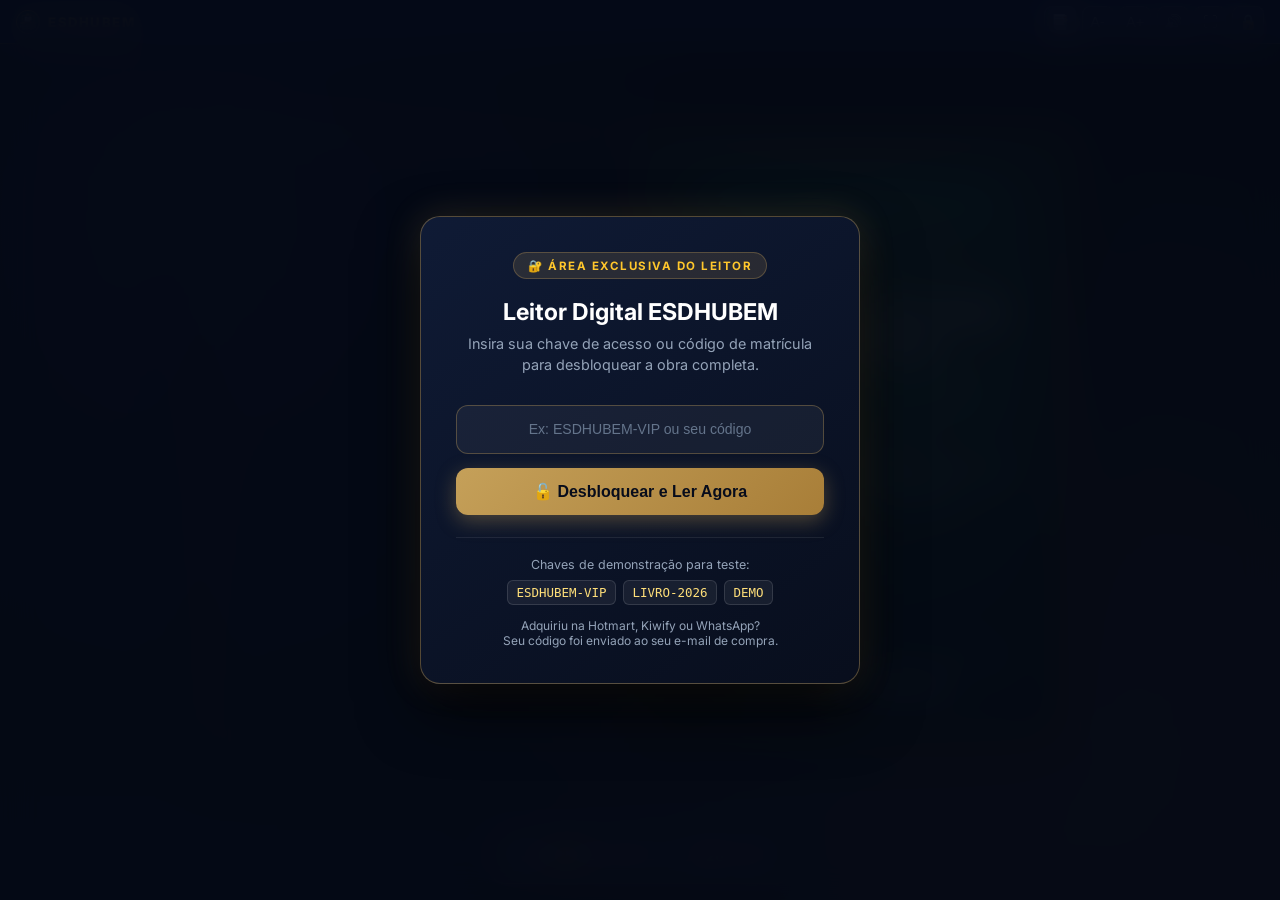
==== commit bb9c7ae9: "feat: adicionar Capitulo Zero (Para onde esta indo a economia?) com audio oficial e metodologia" ====
--- a/economia-do-bem-viver.html
+++ b/economia-do-bem-viver.html
@@ -548,7 +548,99 @@
         </div>
       </div>
 
-      <!-- PÁGINA 22: CONTRACAPA RIGIDA -->
+      <!-- PÁGINA 22: ABERTURA DO CAPÍTULO ZERO (COM PLAYER DE ÁUDIO OFICIAL) -->
+      <div class="page">
+        <div class="page-body">
+          <div class="chapter-badge badge-nature">Capítulo Zero</div>
+          <h2 class="page-heading">Para onde está indo a economia?</h2>
+
+          <!-- AUDIO CARD OFICIAL ARCHIVE.ORG -->
+          <div class="audio-card">
+            <div class="audio-header">
+              <div class="audio-icon-pulse">🎙️</div>
+              <div class="audio-info">
+                <h4>Áudio Oficial • Capítulo Zero</h4>
+                <span>Profª Silviane Silvério • Narração Autoral</span>
+              </div>
+            </div>
+            <div class="audio-embed-wrapper">
+              <iframe 
+                src="https://archive.org/embed/capitulo-zero-1_202611" 
+                width="100%" 
+                height="34" 
+                frameborder="0" 
+                webkitallowfullscreen="true" 
+                mozallowfullscreen="true" 
+                allowfullscreen="" 
+                style="width: 100%; height: 34px; border: none; border-radius: 6px; display: block;">
+              </iframe>
+            </div>
+          </div>
+
+          <p class="page-text first-letter">Essa é uma pergunta fundamental para esse momento de transição que está acontecendo no mundo. Uma das coisas mais fundamentais que precisa ser desenvolvida na vida é o hábito de se autoquestionar que filósofos, desde os tempos mais remotos, vêm nos orientando a cultivar: por que vivemos? Como vivemos? Para que vivemos? Essas perguntas podem nos levar a entender mais a respeito dos resultados das nossas escolhas.</p>
+        </div>
+        <div class="page-footer">
+          <span>Capítulo Zero</span>
+          <span>Pág. 22</span>
+        </div>
+      </div>
+
+      <!-- PÁGINA 23: TEXTO CONTÍNUO (VALORES FUNDAMENTAIS E BEM VIVER BEM) -->
+      <div class="page">
+        <div class="page-body">
+          <p class="page-text">Este livro propõe uma reflexão profunda sobre valores fundamentais que são capazes de guiar decisões e ações concretas na vida pessoal, nas comunidades, na sociedade e na política.</p>
+
+          <p class="page-text">Bem viver Bem é uma ideia reflexiva integrativa através de uma abordagem multidisciplinar de orientação econômica, social e de governança focada na reprodução digna da vida humana, pautada na vida com qualidade e na regeneração ecológica.</p>
+
+          <p class="page-text">Para responder para onde estamos indo precisamos saber como estamos agora, o que estamos fazendo e o que pode definir a nossa sociedade num futuro de médio e longo prazo. Para cumprir essa missão, esta obra realiza cinco movimentos fundamentais:</p>
+        </div>
+        <div class="page-footer">
+          <span>Capítulo Zero</span>
+          <span>Pág. 23</span>
+        </div>
+      </div>
+
+      <!-- PÁGINA 24: OS CINCO MOVIMENTOS FUNDAMENTAIS -->
+      <div class="page">
+        <div class="page-body">
+          <ul class="intro-list" style="margin-top: 0.5rem;">
+            <li>Questionar a utilização do PIB como medida de progresso econômico predominante e excludente das qualidades da vida humana.</li>
+            <li>Apresentar alternativas de mensuração do desenvolvimento humano, social e ambiental.</li>
+            <li>Recuperar filosofias e conhecimentos ancestrais como referências éticas para a organização da sociedade.</li>
+            <li>Comparar experiências econômicas, políticas e sociais de diferentes países, extraindo lições práticas.</li>
+            <li>Formular uma proposta própria, sem fins deterministas ou dogmáticos, mas que pode florescer na esperança e na atitude cotidiana de cada um de nós, denominada Economia do Bem Viver Bem, articulada a uma visão de futuro e a um instrumento de autoavaliação.</li>
+          </ul>
+        </div>
+        <div class="page-footer">
+          <span>Os Cinco Movimentos</span>
+          <span>Pág. 24</span>
+        </div>
+      </div>
+
+      <!-- PÁGINA 25: UMA NOTA SOBRE A METODOLOGIA DESTA OBRA -->
+      <div class="page">
+        <div class="page-body">
+          <h3 class="section-subhead">Uma Nota sobre a Metodologia desta Obra</h3>
+
+          <p class="page-text">Para evitar a armadilha de misturar fatos e opiniões, este livro se fundamenta em três camadas distintas, que o leitor encontrará ao longo dos capítulos:</p>
+
+          <ul class="intro-list">
+            <li><strong>Dados e Fatos:</strong> Indicadores de agências oficiais (IBGE, PNUD, ONU, Global Footprint Network).</li>
+            <li><strong>Sabedoria Ancestral:</strong> Conceitos filosóficos dos povos originários, tratados com o rigor de suas próprias cosmologias.</li>
+            <li><strong>Interpretação Sistêmica:</strong> A leitura autoral que conecta os dados à filosofia, sempre sinalizada por frases como <em>"Sob a lente do Bem Viver Bem..."</em> ou <em>"Na visão da Saúde Única..."</em>.</li>
+          </ul>
+
+          <div class="callout-quote" style="border-left-color: #047857; background: rgba(4, 120, 87, 0.08); margin-top: 0.7rem;">
+            "Este livro não está propondo uma 'fórmula econométrica fechada', mas sim uma bússola filosófica, ética e prática sobre como organizar a vida, o trabalho e o cuidado no cotidiano, algo que pertence a todo ser humano, não apenas a quem tem diploma de Economia."
+          </div>
+        </div>
+        <div class="page-footer">
+          <span>Metodologia</span>
+          <span>Pág. 25</span>
+        </div>
+      </div>
+
+      <!-- PÁGINA 26: CONTRACAPA RIGIDA -->
       <div class="page --cover cover-bem-viver" data-density="hard">
         <div class="cover-content" style="justify-content: center; text-align: center;">
           <div class="cover-badge badge-nature" style="margin-bottom: 1.5rem;">ESDHUBEM • Obras Autorais</div>
@@ -570,8 +662,8 @@
   <!-- BOTTOM READER DOCK -->
   <nav class="reader-dock">
     <button id="btnPrev" class="dock-btn" title="Página Anterior">◀</button>
-    <input type="range" id="pageSlider" class="dock-slider" min="1" max="22" value="1">
-    <span id="pageIndicator" class="dock-pages">1 / 22</span>
+    <input type="range" id="pageSlider" class="dock-slider" min="1" max="26" value="1">
+    <span id="pageIndicator" class="dock-pages">1 / 26</span>
     <button id="btnNext" class="dock-btn" title="Próxima Página">▶</button>
   </nav>
 
@@ -603,7 +695,11 @@
           <li class="drawer-toc-item" data-target="17">O que este livro propõe? (Geometria do Cálice)</li>
           <li class="drawer-toc-item" data-target="18">Sinergia Sistêmica: Os 4 Órgãos Vitais</li>
           <li class="drawer-toc-item" data-target="19">Uma nota ética sobre as métricas</li>
-          <li class="drawer-toc-item" data-target="21">Contracapa Oficial</li>
+          <li class="drawer-toc-item" data-target="21">Capítulo Zero: Para onde está indo a economia? (com Áudio)</li>
+          <li class="drawer-toc-item" data-target="22">A Ideia do Bem Viver Bem</li>
+          <li class="drawer-toc-item" data-target="23">Os Cinco Movimentos Fundamentais</li>
+          <li class="drawer-toc-item" data-target="24">Uma Nota sobre a Metodologia desta Obra</li>
+          <li class="drawer-toc-item" data-target="25">Contracapa Oficial</li>
         </ul>
       </div>
     </div>
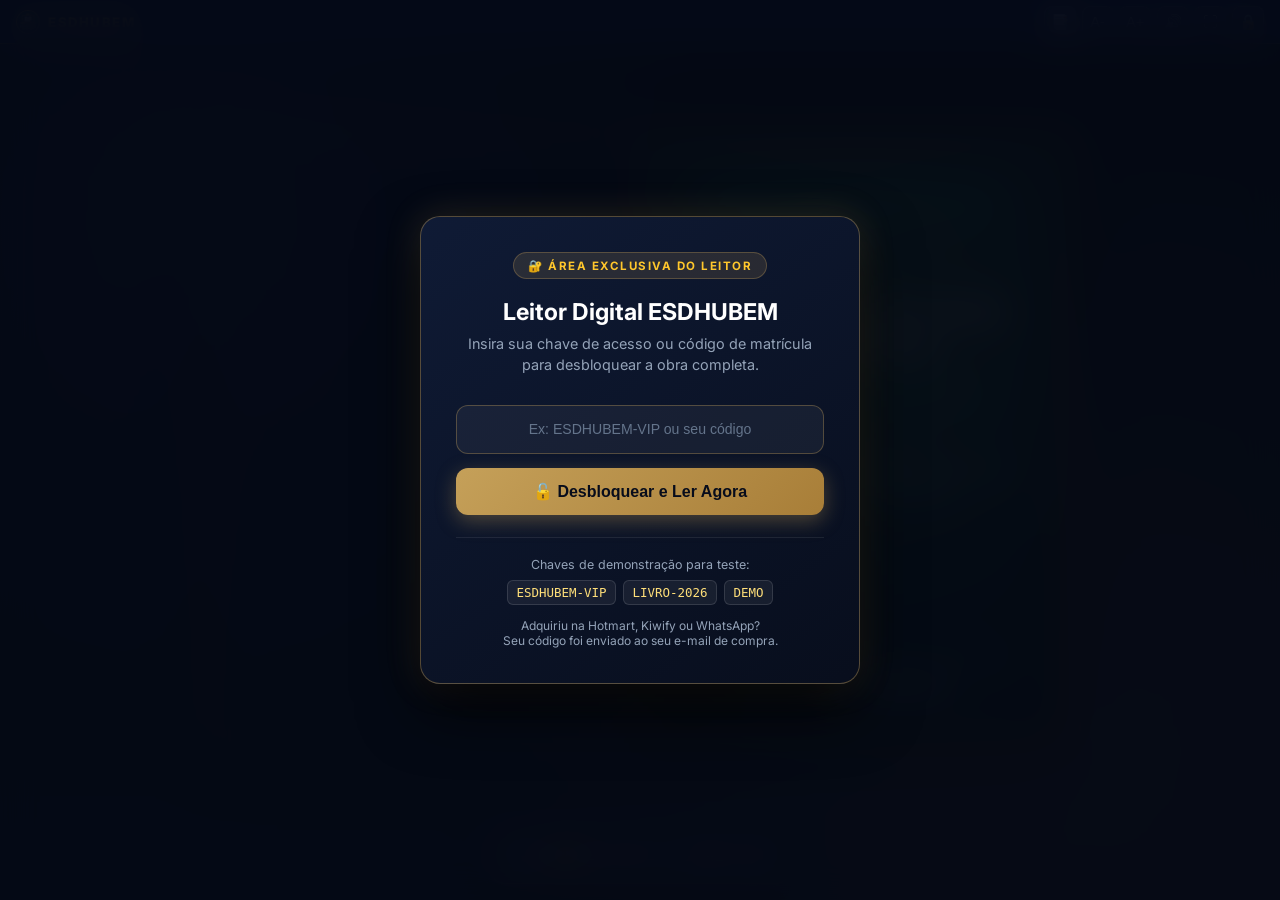
==== commit 0284d690: "feat: adicionar secao 0.1 O Virus do Automatismo e a Escola que Adoece com audio oficial" ====
--- a/economia-do-bem-viver.html
+++ b/economia-do-bem-viver.html
@@ -640,7 +640,241 @@
         </div>
       </div>
 
-      <!-- PÁGINA 26: CONTRACAPA RIGIDA -->
+      <!-- PÁGINA 26: ABERTURA DA SEÇÃO 0.1 (COM PLAYER DE ÁUDIO OFICIAL) -->
+      <div class="page">
+        <div class="page-body">
+          <div class="chapter-badge badge-nature">Capítulo Zero • Seção 0.1</div>
+          <h2 class="page-heading">0.1 O Vírus do Automatismo e a Escola que Adoece</h2>
+
+          <!-- AUDIO CARD OFICIAL ARCHIVE.ORG -->
+          <div class="audio-card">
+            <div class="audio-header">
+              <div class="audio-icon-pulse">🎙️</div>
+              <div class="audio-info">
+                <h4>Áudio Oficial • Seção 0.1</h4>
+                <span>Profª Silviane Silvério • Narração Autoral</span>
+              </div>
+            </div>
+            <div class="audio-embed-wrapper">
+              <iframe 
+                src="https://archive.org/embed/capitulo-zero-2" 
+                width="100%" 
+                height="34" 
+                frameborder="0" 
+                webkitallowfullscreen="true" 
+                mozallowfullscreen="true" 
+                allowfullscreen="" 
+                style="width: 100%; height: 34px; border: none; border-radius: 6px; display: block;">
+              </iframe>
+            </div>
+          </div>
+
+          <p class="page-text first-letter">Agora pense comigo: será que esse hábito de se autoquestionar, de ser criativo e empreendedor tem sido cultivado na nossa sociedade? Sabemos que o brasileiro gosta de se autodenominar um povo inerentemente criativo, o famoso "país da gambiarra" ou do "jeitinho brasileiro".</p>
+        </div>
+        <div class="page-footer">
+          <span>Seção 0.1</span>
+          <span>Pág. 26</span>
+        </div>
+      </div>
+
+      <!-- PÁGINA 27: TEXTO CONTÍNUO (CRIATIVIDADE BRASILEIRA & CANNES LIONS) -->
+      <div class="page">
+        <div class="page-body">
+          <p class="page-text">E não se trata apenas de autoestima popular: a criatividade brasileira é um fato documentado e reconhecido mundialmente. Forjada no encontro híbrido e sincrético das matrizes indígena, africana, europeia e imigrante, nossa inventividade consagrou o Brasil como o primeiro país da história a receber o título de Creative Country of the Year no Festival Internacional de Criatividade Cannes Lions (2025), sustentando uma economia criativa que movimenta mais de R$ 230 bilhões e emprega cerca de 7,5 milhões de trabalhadores [71].</p>
+        </div>
+        <div class="page-footer">
+          <span>Seção 0.1</span>
+          <span>Pág. 27</span>
+        </div>
+      </div>
+
+      <!-- PÁGINA 28: TEXTO CONTÍNUO (ADAPTABILIDADE, GAMBIARRA & INOVAÇÃO) -->
+      <div class="page">
+        <div class="page-body">
+          <p class="page-text">Como demonstram estudos sobre a criatividade à brasileira, nossa adaptabilidade diante da escassez e das adversidades gerou uma poderosa inteligência prática cotidiana, expressa tanto no "jeitinho" conciliador quanto na "gambiarra" como tecnologia recombinante de sobrevivência. Mas também existe o alerta para uma fronteira decisiva: enquanto o improviso resolve urgências imediatas de subsistência, a transformação desse potencial criativo em inovação estrutural, capaz de gerar autonomia econômica, ciência aplicada e patentes, exige planejamento de longo prazo, educação de qualidade e investimento tecnológico [72].</p>
+        </div>
+        <div class="page-footer">
+          <span>Seção 0.1</span>
+          <span>Pág. 28</span>
+        </div>
+      </div>
+
+      <!-- PÁGINA 29: TEXTO CONTÍNUO (PISA & PLASTICIDADE DIANTE DA ESCASSEZ) -->
+      <div class="page">
+        <div class="page-body">
+          <p class="page-text">Os diagnósticos educacionais internacionais expõem justamente o estrangulamento desse potencial. Ao avaliar o pensamento criativo de jovens de 15 e 16 anos pelo Programa Internacional de Avaliação de Estudantes (PISA), da OCDE, entendido como a competência de gerar, avaliar e aprimorar ideias para soluções originais, o Brasil obteve apenas 23 de 60 pontos possíveis, ficando muito abaixo da média global [33] e atrás de países como Catar, Chile, México e Cazaquistão, com 54,3% dos estudantes sem atingir sequer o nível básico de criatividade [53].</p>
+
+          <p class="page-text">Diante de carências históricas (econômicas, sociais, políticas e educacionais), restou ao brasileiro desenvolver uma notável "plasticidade": aprender a orquestrar e construir caminhos possíveis com o que há disponível por meio da nossa proverbial "gambiarra", ou do armengue e do quebra-galho, que não se confunde com o lado perverso e autoritário do "jeitinho" das elites e dos políticos, usado por quem detém poder ou dinheiro para dobrar as leis e exigir privilégios acima das regras comuns [54].</p>
+        </div>
+        <div class="page-footer">
+          <span>Seção 0.1</span>
+          <span>Pág. 29</span>
+        </div>
+      </div>
+
+      <!-- PÁGINA 30: TEXTO CONTÍNUO (ARMADILHA DO PROVISÓRIO & PATENTES) -->
+      <div class="page">
+        <div class="page-body">
+          <p class="page-text">No entanto, essa mesma escassez que funciona como gatilho para o improviso imediato também aprisiona: ela faz o provisório virar permanente e impede que a inventividade popular se converta em inovação estrutural, fenômeno que se reflete nos próprios indicadores oficiais do Instituto Nacional da Propriedade Industrial (INPI), marcados pelo baixíssimo volume de patentes concedidas no país, apenas 10.682 entre janeiro e outubro de 2025, o menor patamar em cinco anos, e por anos de espera técnica para validação [94].</p>
+
+          <p class="page-text">Contudo, é preciso encarar a realidade concreta do Brasil: falar em registro de patentes ainda está a anos-luz do cotidiano da imensa maioria da população brasileira. Patente é um instrumento jurídico, burocrático e financeiro restrito a grandes corporações, universidades estruturadas ou às elites econômicas que já dispõem de capital, assessoria técnica e tempo para maturar projetos e que chegam a acionar tribunais superiores para disputar prazos de monopólio tecnológico [81, 94].</p>
+        </div>
+        <div class="page-footer">
+          <span>Seção 0.1</span>
+          <span>Pág. 30</span>
+        </div>
+      </div>
+
+      <!-- PÁGINA 31: TEXTO CONTÍNUO (SEQUESTRO COGNITIVO & NEUROBIOLOGIA) -->
+      <div class="page">
+        <div class="page-body">
+          <p class="page-text">Para o trabalhador comum, que é a maioria das pessoas nesse país e sequer teve acesso à educação financeira básica na escola ou na faculdade [89], a criatividade nunca chega ao balcão da propriedade intelectual, porque toda a sua energia cognitiva é sequestrada pela urgência da sobrevivência diária [91].</p>
+
+          <p class="page-text">Mais do que uma limitação burocrática, a sensação permanente de escassez produz um bloqueio neurobiológico e social profundo. Pesquisas em psicologia e neurociência demonstram que a insuficiência econômica e a privação material submetem o organismo a um estado de estresse crônico que compromete diretamente a função executiva do cérebro, justamente a área responsável pelo planejamento de longo prazo, pela organização estratégica e pela resolução criativa de problemas [90].</p>
+        </div>
+        <div class="page-footer">
+          <span>Seção 0.1</span>
+          <span>Pág. 31</span>
+        </div>
+      </div>
+
+      <!-- PÁGINA 32: TEXTO CONTÍNUO (APAGAR INCÊNDIOS & MEDO DA RUÍNA) -->
+      <div class="page">
+        <div class="page-body">
+          <p class="page-text">Bombardeado diariamente por notícias de piora econômica, inflação que corrói o prato de comida, juros abusivos e instabilidade, o cidadão vive em sobressalto contínuo, oscilando entre a necessidade de suprir o básico e a frustração de um orçamento asfixiado pelo cheque especial e pelo cartão de crédito [89, 91]. Sem reserva financeira e sob o medo constante da ruína, que leva pequenos empreendedores em crise ao colapso emocional e à perda de sentido [92], a genialidade popular é drenada para "apagar incêndios" cotidianos, perpetuando um ciclo no qual o povo cria para sobreviver hoje, enquanto a elite patenteia e lucra sobre o amanhã [50, 81, 90].</p>
+        </div>
+        <div class="page-footer">
+          <span>Seção 0.1</span>
+          <span>Pág. 32</span>
+        </div>
+      </div>
+
+      <!-- PÁGINA 33: TEXTO CONTÍNUO (A VERDADEIRA CRIATIVIDADE & BRAINROT) -->
+      <div class="page">
+        <div class="page-body">
+          <p class="page-text">A verdadeira criatividade não é um caminho de menor resistência; ela exige compromisso de longo prazo, esforço, repertório cultural, estabilidade material e a construção de pontes entre o familiar e o improvável [54], condições sistematicamente sufocadas por uma economia financeirizada, marcada por juros reais elevados, inflação que corrói a base e políticas que priorizam o equilíbrio contábil do PIB em detrimento do investimento humano.</p>
+
+          <p class="page-text">Para que esse repertório se desenvolva, não devemos consumir as tecnologias de forma passiva. Pelo contrário: o que vemos hoje é o avanço do que estudiosos chamam de <em>brainrot</em> (degradação da atenção e do pensamento): o consumo excessivo de memes, modismos e algoritmos que deterioram nossa capacidade de foco e reflexão profunda [55]. É aqui que essa espécie de "vírus mental do automatismo" se instala.</p>
+        </div>
+        <div class="page-footer">
+          <span>Seção 0.1</span>
+          <span>Pág. 33</span>
+        </div>
+      </div>
+
+      <!-- PÁGINA 34: TEXTO CONTÍNUO (A PERDA DE DISCERNIMENTO & A ESCOLA) -->
+      <div class="page">
+        <div class="page-body">
+          <p class="page-text">As pessoas, independentemente de classe ou escolaridade, estão sendo afetadas por ele, vivendo numa espécie de repetição de falácias e viés de confirmação. Indivíduos que deveriam ter a capacidade de perceber a realidade e formular perguntas originais parecem ter perdido a capacidade de discernimento [55, 73].</p>
+
+          <p class="page-text">Se o povo brasileiro carrega tamanha potência criativa inata, surge então uma pergunta inquietante: como explicar que tantas pessoas, independentemente de classe social ou escolaridade, estejam hoje mergulhadas em um automatismo mental, repetindo falácias e compartilhando desinformação (fake news) em bolhas digitais? Será que as escolas brasileiras estão cultivando o antídoto para esse vírus?</p>
+
+          <p class="page-text">A resposta é dura, e muitos estudiosos chegaram a essa conclusão necessária: não, esse hábito não está sendo desenvolvido de forma estruturada e universal nas salas de aula. Embora a Constituição Federal e as diretrizes educacionais oficiais mencionem formalmente o pleno desenvolvimento da pessoa, o estímulo à empatia, o pensamento crítico e o projeto de vida, a prática escolar no Brasil caminha, na maioria das vezes, na direção oposta ao questionamento filosófico profundo sobre o sentido da existência [74, 75, 76].</p>
+        </div>
+        <div class="page-footer">
+          <span>Seção 0.1</span>
+          <span>Pág. 34</span>
+        </div>
+      </div>
+
+      <!-- PÁGINA 35: TEXTO CONTÍNUO (LINHA DE PRODUÇÃO & ESVAZIAMENTO) -->
+      <div class="page">
+        <div class="page-body">
+          <p class="page-text">Durante todo o percurso escolar e universitário, os estudantes são condicionados a assimilar conteúdos por meio da repetição mecânica e de provas externas padronizadas (como SAEB, IDEB e ENEM) que reduzem o valor integral do ser humano a métricas numéricas [75]. Ao substituir a curiosidade investigativa do "por quê?", alicerce da <em>paideia</em> clássica (sistema de educação e formação integral da Grécia Antiga) e da autonomia intelectual, pela cobrança imediatista do para quê? financeiro, o sistema transforma o aprendizado em uma linha de produção que gera despersonalização e síndrome de burnout precoce [74].</p>
+
+          <p class="page-text">Esse esvaziamento foi agravado pelas reformas curriculares recentes no Brasil (da Lei nº 13.415/2017 à Lei nº 14.945/2024), pelas quais disciplinas estruturantes como a Filosofia e a Sociologia perderam a obrigatoriedade plena nas três séries do Ensino Médio e foram diluídas em arranjos genéricos, sem carga horária mínima definida, frequentemente ministradas por docentes sem formação específica [76, 77].</p>
+        </div>
+        <div class="page-footer">
+          <span>Seção 0.1</span>
+          <span>Pág. 35</span>
+        </div>
+      </div>
+
+      <!-- PÁGINA 36: TEXTO CONTÍNUO (SAVIANI & PEDAGOGIA TECNICISTA) -->
+      <div class="page">
+        <div class="page-body">
+          <p class="page-text">Em síntese, a escola falha em cultivar as perguntas fundamentais da existência (por que, como, para que vivemos e quais são as consequências de nossas escolhas?), porque opera sob um paradigma utilitarista, industrial-tecnológico e neoliberal que mercantiliza o ensino, fragmenta o saber e subordina o trabalho docente ao treinamento para metas de mercado, sufocando a formação humana, crítica e emancipatória [74, 75].</p>
+
+          <p class="page-text">Dermeval Saviani, um dos maiores filósofos da educação no Brasil, em sua obra fundamental <em>História das Ideias Pedagógicas no Brasil</em>, analisa profundamente a Pedagogia Tecnicista, introduzida no país na década de 1960 e consolidada durante o regime militar. Saviani demonstra como esse modelo importou a lógica mecanicista das fábricas para as salas de aula, reduzindo o processo educativo a questões de eficiência, racionalidade e produtividade. Nessa visão, professores e alunos são rebaixados ao status de meras engrenagens operacionais, treinados para servir cegamente ao sistema, em detrimento da formação de um pensamento crítico e autônomo [5].</p>
+        </div>
+        <div class="page-footer">
+          <span>Seção 0.1</span>
+          <span>Pág. 36</span>
+        </div>
+      </div>
+
+      <!-- PÁGINA 37: TEXTO CONTÍNUO (CITAÇÃO DE LIBÂNEO & REALIDADE) -->
+      <div class="page">
+        <div class="page-body">
+          <p class="page-text">José Carlos Libâneo, em <em>Democratização da Escola Pública</em>, detalhou como esse utilitarismo molda os currículos. Para a tendência tecnicista, o saber só é validado se for imediatamente rentável para a inserção no mercado. Ele expôs como essa visão burocratiza a docência, transformando o planejamento pedagógico em um manual técnico de instruções onde o professor se torna mero aplicador de apostilas padronizadas. Libâneo explica que:</p>
+
+          <div class="callout-quote">
+            "A escola atua, assim, no aperfeiçoamento da ordem social vigente (o sistema capitalista), articulando-se diretamente com o sistema produtivo... Seu interesse imediato é o de produzir indivíduos 'competentes' para o mercado de trabalho, transmitindo, eficientemente, informações precisas, objetivas e rápidas [6]."
+          </div>
+
+          <p class="page-text">Mas ainda podemos aprofundar com outra pergunta ainda mais pertinente: o quanto a escola realmente está preparando o jovem para a realidade? Será que está reproduzindo apenas seres humanos que servem às indústrias? Será que os estudantes estão sendo realmente motivados para serem autônomos, criativos e empreendedores?</p>
+        </div>
+        <div class="page-footer">
+          <span>Seção 0.1</span>
+          <span>Pág. 37</span>
+        </div>
+      </div>
+
+      <!-- PÁGINA 38: TEXTO CONTÍNUO (FRIGOTTO & GIOVANNI ALVES / UBERIZAÇÃO) -->
+      <div class="page">
+        <div class="page-body">
+          <p class="page-text">Gaudêncio Frigotto aponta os perigos que resultam dessa abordagem, onde ocorre uma preparação para o chamado "empreendedorismo de sobrevivência", a "pedagogia da exclusão" e a "ilusão da empregabilidade". Em um país de economia fragilizada e sem base científica sólida para todos, trabalhadores acabam sendo captados pela pejotização, que mascara o desemprego e a precarização estrutural sob a roupagem da "uberização" [7].</p>
+
+          <p class="page-text">Como demonstra o sociólogo do trabalho Giovanni Alves ao analisar o "modelo Uber" e a <em>gig economy</em> (economia sob demanda), a ideologia do autoempreendedorismo, o sedutor mito de ser "patrão de si mesmo", funciona como um véu tecnológico para ocultar a subordinação e transferir integralmente os custos e riscos da produção para o indivíduo. Mesmo jovens com ensino superior acabam absorvidos pelo chamado "precariado afluente", submetidos a jornadas exaustivas, sem seguridade social e sob o fenômeno da "vida reduzida", no qual o tempo existencial é devorado pela necessidade de sobreviver, gerando uma epidemia de estresse, depressão e esgotamento mental [78].</p>
+        </div>
+        <div class="page-footer">
+          <span>Seção 0.1</span>
+          <span>Pág. 38</span>
+        </div>
+      </div>
+
+      <!-- PÁGINA 39: TEXTO CONTÍNUO (FALSA AUTONOMIA & DESENCANTO JUVENIL) -->
+      <div class="page">
+        <div class="page-body">
+          <p class="page-text">O que acontece é que se ensina o jovem a ser "autônomo", não porque ele terá uma grande startup, mas porque precisará se virar sozinho sem direitos trabalhistas. A suposta "oportunidade de autonomia" que a escola e o sistema oferecem resume-se, na verdade, à transferência da responsabilidade do Estado e do mercado para os ombros do indivíduo mais vulnerável, aumentando a precarização estrutural do trabalho e a perda de direitos sociais [5].</p>
+
+          <p class="page-text">Sem a percepção do nosso próprio repertório, das nossas influências e da nossa cultura, a novidade sem passado torna-se vazia, ansiosa e puramente consumista. E sem pensamento crítico, podemos deixar de ser os autores da nossa própria história para nos tornarmos meros algoritmos humanos, processando dados em uma esteira que não nos leva a lugar nenhum.</p>
+
+          <p class="page-text">Paralelamente ao sufocamento financeiro e ao desencanto com o ensino formal, as famílias brasileiras enfrentam hoje um colapso silencioso de horizonte entre as novas gerações. Diante de jornadas exaustivas e salários que mal cobrem o custo básico de sobrevivência, cresce o contingente de jovens que rejeitam tanto a sala de aula quanto o trabalho tradicional, seduzidos pela ilusão do enriquecimento instantâneo por meio das apostas online (bets) ou pela miragem de vidas deslumbrantes exibidas por influenciadores digitais.</p>
+        </div>
+        <div class="page-footer">
+          <span>Seção 0.1</span>
+          <span>Pág. 39</span>
+        </div>
+      </div>
+
+      <!-- PÁGINA 40: TEXTO CONTÍNUO (PNAD CONTÍNUA & CAPTURA DIGITAL) -->
+      <div class="page">
+        <div class="page-body">
+          <p class="page-text">O que o senso comum costuma rotular apressadamente como "preguiça" ou "falta de vontade" da chamada geração "nem-nem" esconde, na verdade, um bloqueio estrutural profundo. Levantamentos da Pesquisa Nacional por Amostra de Domicílios Contínua (PNAD Contínua), do IBGE, demonstram que o abandono escolar dispara justamente a partir dos 15 anos de idade, impulsionado por dois fatores centrais que somam cerca de 70% das desistências: a necessidade imediata de trabalhar para ajudar no sustento da casa e o profundo desinteresse por uma escola desconectada da realidade [95]. Ao mesmo tempo, diagnósticos do Banco Mundial sobre a juventude brasileira revelam que milhões de jovens fora da escola e do mercado formal não estão ali por mera acomodação, mas por enfrentarem barreiras materiais concretas, falta de redes de apoio, ausência de mobilidade urbana e a incapacidade de projetar um futuro viável diante da pobreza e da desigualdade [96].</p>
+
+          <p class="page-text">É exatamente nesse vácuo de perspectivas que a selva digital captura a subjetividade juvenil. Hipnotizados por vitrines virtuais onde influenciadores ostentam carros de luxo e viagens financiados por contratos publicitários, e não pelos jogos que divulgam, os jovens passam a enxergar as plataformas de apostas não como entretenimento de risco, mas como um atalho de ascensão financeira [99, 100]. Do ponto de vista neurobiológico, essa armadilha explora uma vulnerabilidade específica da juventude: enquanto os circuitos cerebrais ligados à dopamina e à busca por recompensa imediata operam em velocidade máxima, as regiões do córtex pré-frontal responsáveis pelo controle de impulsos e pela avaliação racional de riscos só amadurecem plenamente após os vinte anos de idade [97].</p>
+        </div>
+        <div class="page-footer">
+          <span>Seção 0.1</span>
+          <span>Pág. 40</span>
+        </div>
+      </div>
+
+      <!-- PÁGINA 41: TEXTO CONTÍNUO (EMERGÊNCIA SANITÁRIA & SUPERAÇÃO) -->
+      <div class="page">
+        <div class="page-body">
+          <p class="page-text">O resultado dessa captura é uma emergência sanitária e familiar sem precedentes. Estudos do Instituto Brasileiro de Informação em Ciência e Tecnologia (IBICT) e da Frente Parlamentar Mista de Educação revelam que quase metade dos estudantes do 3º ano do Ensino Médio já realizou apostas online, com parte significativa iniciando o contato com esses jogos ainda na infância, aos 11 anos de idade [97]. A compulsão pelo "cassino no bolso" já drena dezenas de bilhões de reais do orçamento das famílias brasileiras, levando milhões de pessoas ao superendividamento, ao abandono ou trancamento de cursos universitários, a quadros graves de ansiedade, depressão e ludopatia, e ao aumento alarmante de ideações suicidas atendidas nos serviços de emergência psiquiátrica [97, 98, 99].</p>
+
+          <p class="page-text">Diante desse cenário, enfrentar o problema dentro de casa exige superar o julgamento moral que apenas afasta o jovem e empurra o conflito para a clandestinidade [98]. O caminho passa por desarmar a ilusão algorítmica com transparência matemática, confrontando o valor real apostado com as perdas acumuladas [89, 97], estabelecer limites financeiros firmes que impeçam o financiamento do vício [98] e resgatar o senso de realidade sobre o trabalho criativo, demonstrando que até mesmo a produção digital exige estudo, disciplina e domínio técnico, enquanto o jogo patológico precisa ser acolhido como uma questão de saúde pública e cuidado psicológico [97, 98].</p>
+        </div>
+        <div class="page-footer">
+          <span>Seção 0.1</span>
+          <span>Pág. 41</span>
+        </div>
+      </div>
+
+      <!-- PÁGINA 42: CONTRACAPA RIGIDA -->
       <div class="page --cover cover-bem-viver" data-density="hard">
         <div class="cover-content" style="justify-content: center; text-align: center;">
           <div class="cover-badge badge-nature" style="margin-bottom: 1.5rem;">ESDHUBEM • Obras Autorais</div>
@@ -662,8 +896,8 @@
   <!-- BOTTOM READER DOCK -->
   <nav class="reader-dock">
     <button id="btnPrev" class="dock-btn" title="Página Anterior">◀</button>
-    <input type="range" id="pageSlider" class="dock-slider" min="1" max="26" value="1">
-    <span id="pageIndicator" class="dock-pages">1 / 26</span>
+    <input type="range" id="pageSlider" class="dock-slider" min="1" max="42" value="1">
+    <span id="pageIndicator" class="dock-pages">1 / 42</span>
     <button id="btnNext" class="dock-btn" title="Próxima Página">▶</button>
   </nav>
 
@@ -699,7 +933,14 @@
           <li class="drawer-toc-item" data-target="22">A Ideia do Bem Viver Bem</li>
           <li class="drawer-toc-item" data-target="23">Os Cinco Movimentos Fundamentais</li>
           <li class="drawer-toc-item" data-target="24">Uma Nota sobre a Metodologia desta Obra</li>
-          <li class="drawer-toc-item" data-target="25">Contracapa Oficial</li>
+          <li class="drawer-toc-item" data-target="25">0.1 O Vírus do Automatismo e a Escola que Adoece (com Áudio)</li>
+          <li class="drawer-toc-item" data-target="28">O PISA e a Plasticidade Diante da Escassez</li>
+          <li class="drawer-toc-item" data-target="30">A Neurobiologia da Escassez & Patentes</li>
+          <li class="drawer-toc-item" data-target="32">O Vírus do Brainrot e a Degradação do Foco</li>
+          <li class="drawer-toc-item" data-target="35">A Pedagogia Tecnicista e o Utilitarismo Escolar</li>
+          <li class="drawer-toc-item" data-target="37">A Ilusão da Autonomia e a Uberização</li>
+          <li class="drawer-toc-item" data-target="39">O Colapso de Horizontes e a Armadilha das Bets</li>
+          <li class="drawer-toc-item" data-target="41">Contracapa Oficial</li>
         </ul>
       </div>
     </div>
